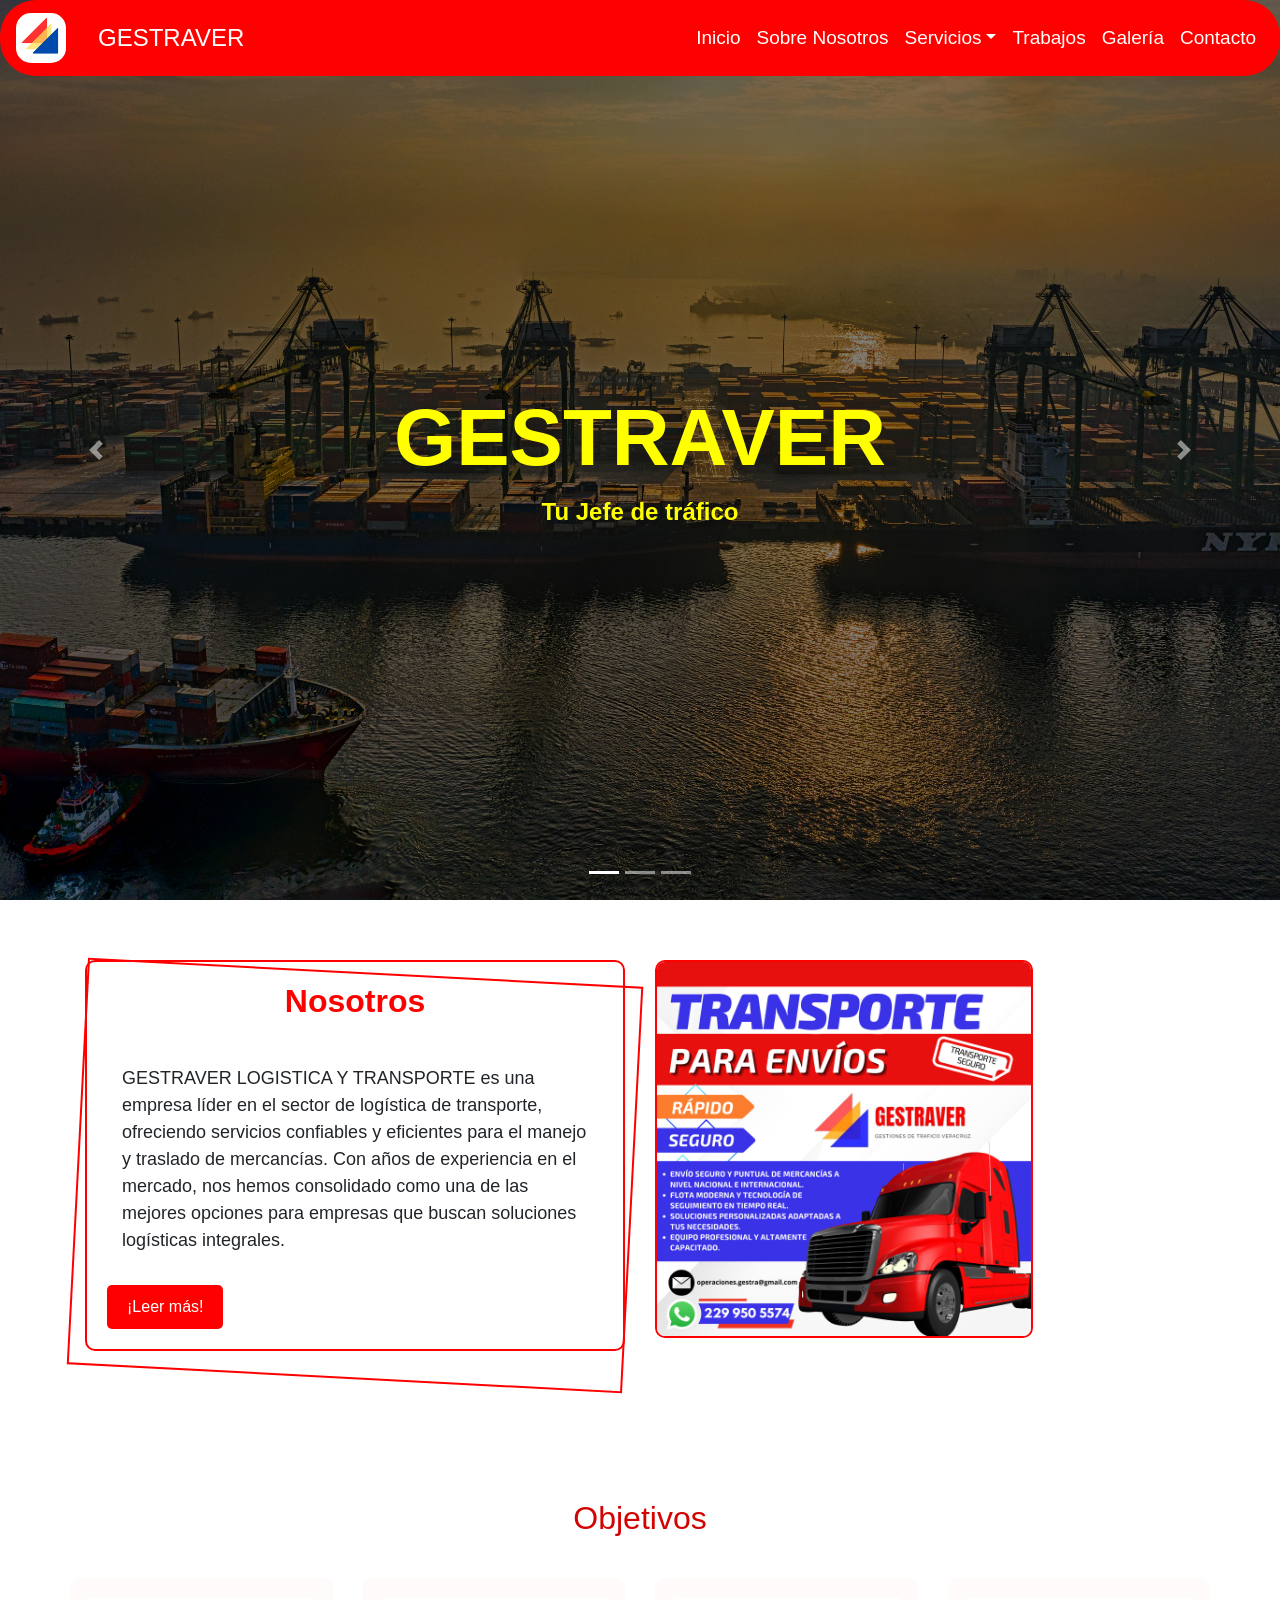
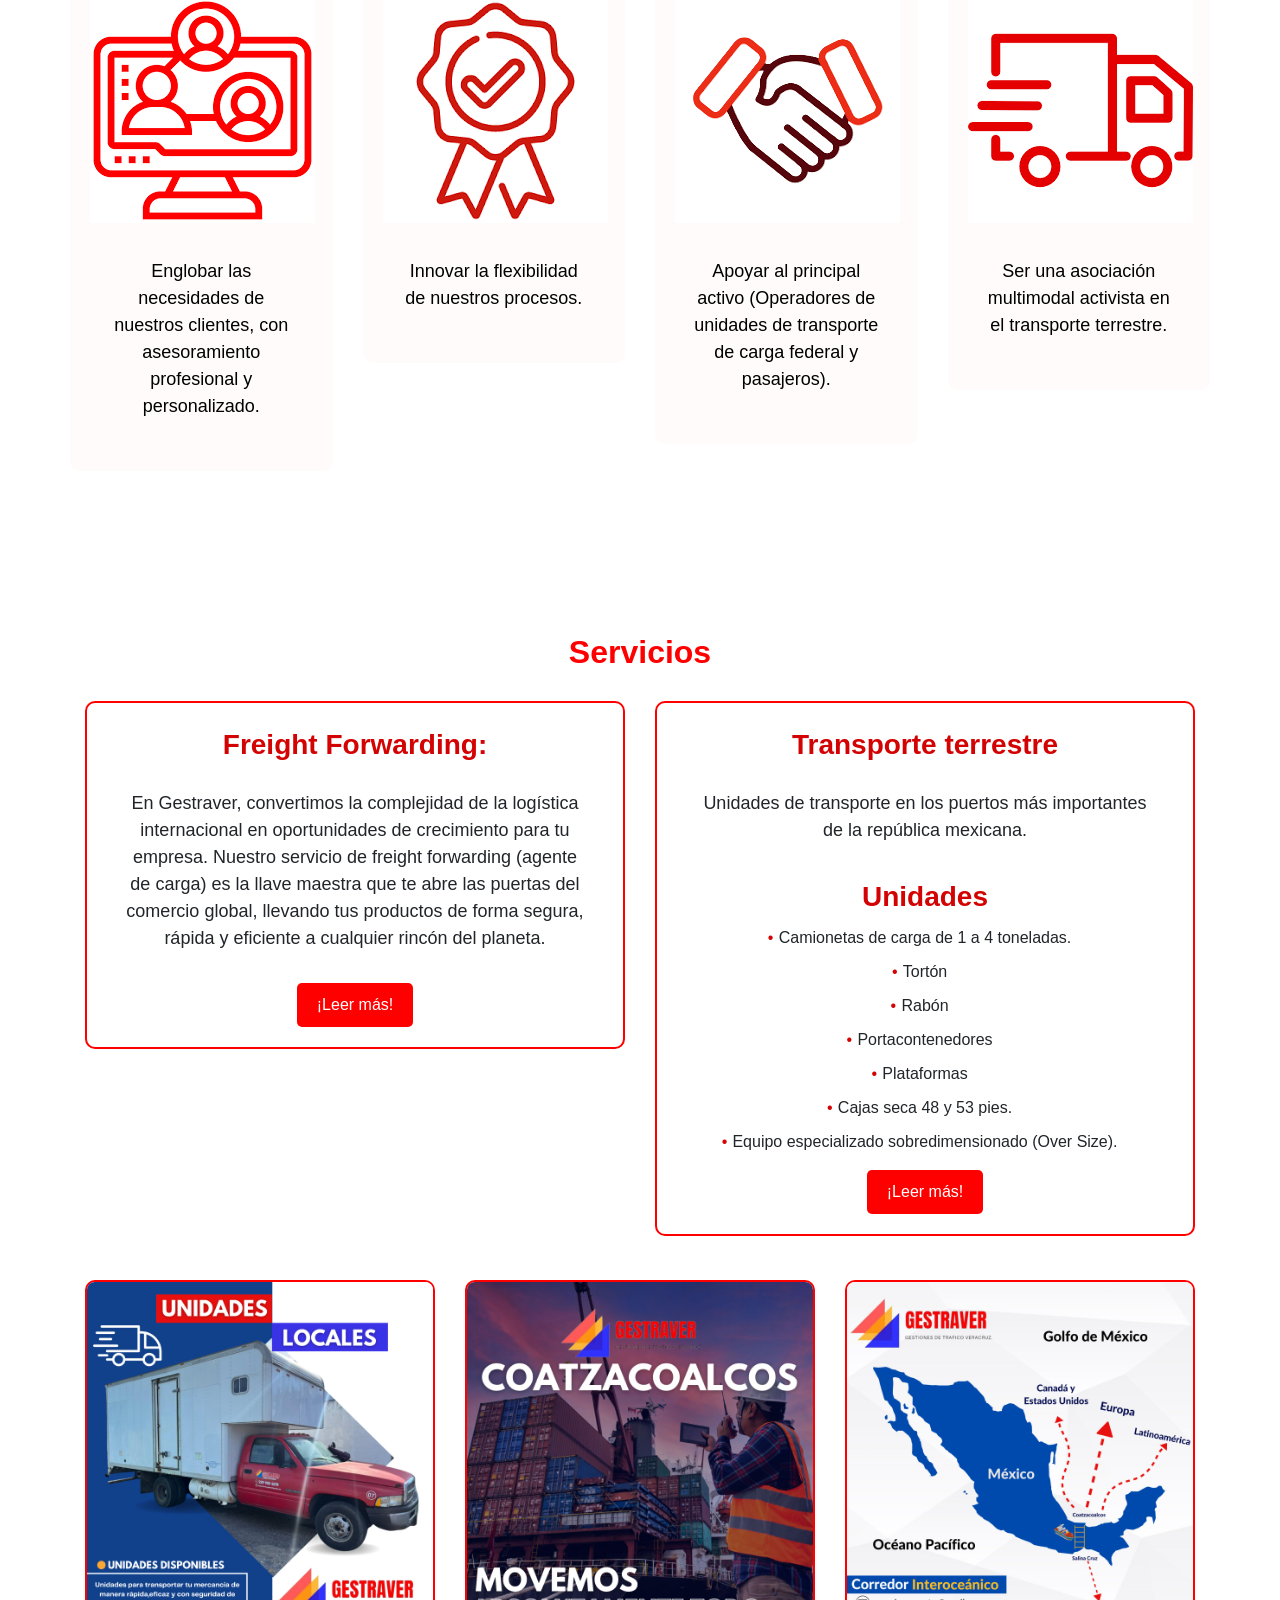
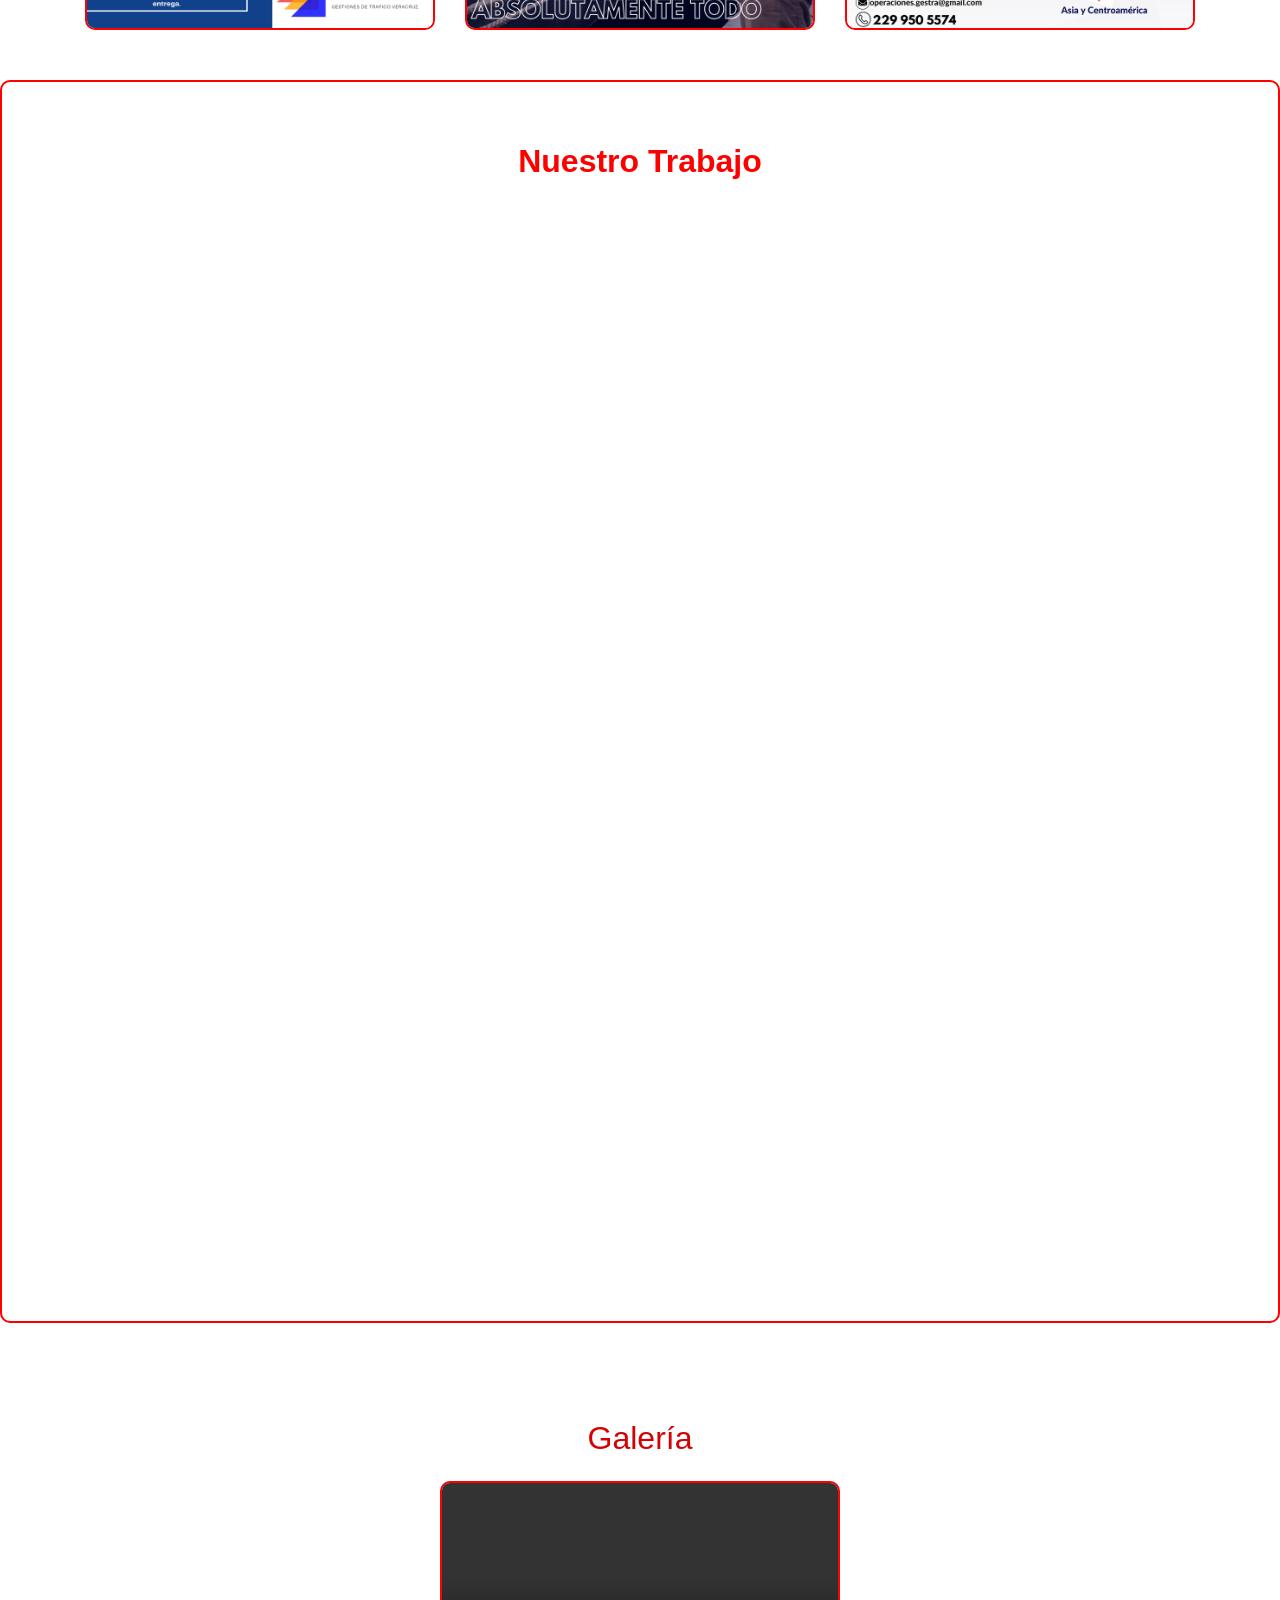
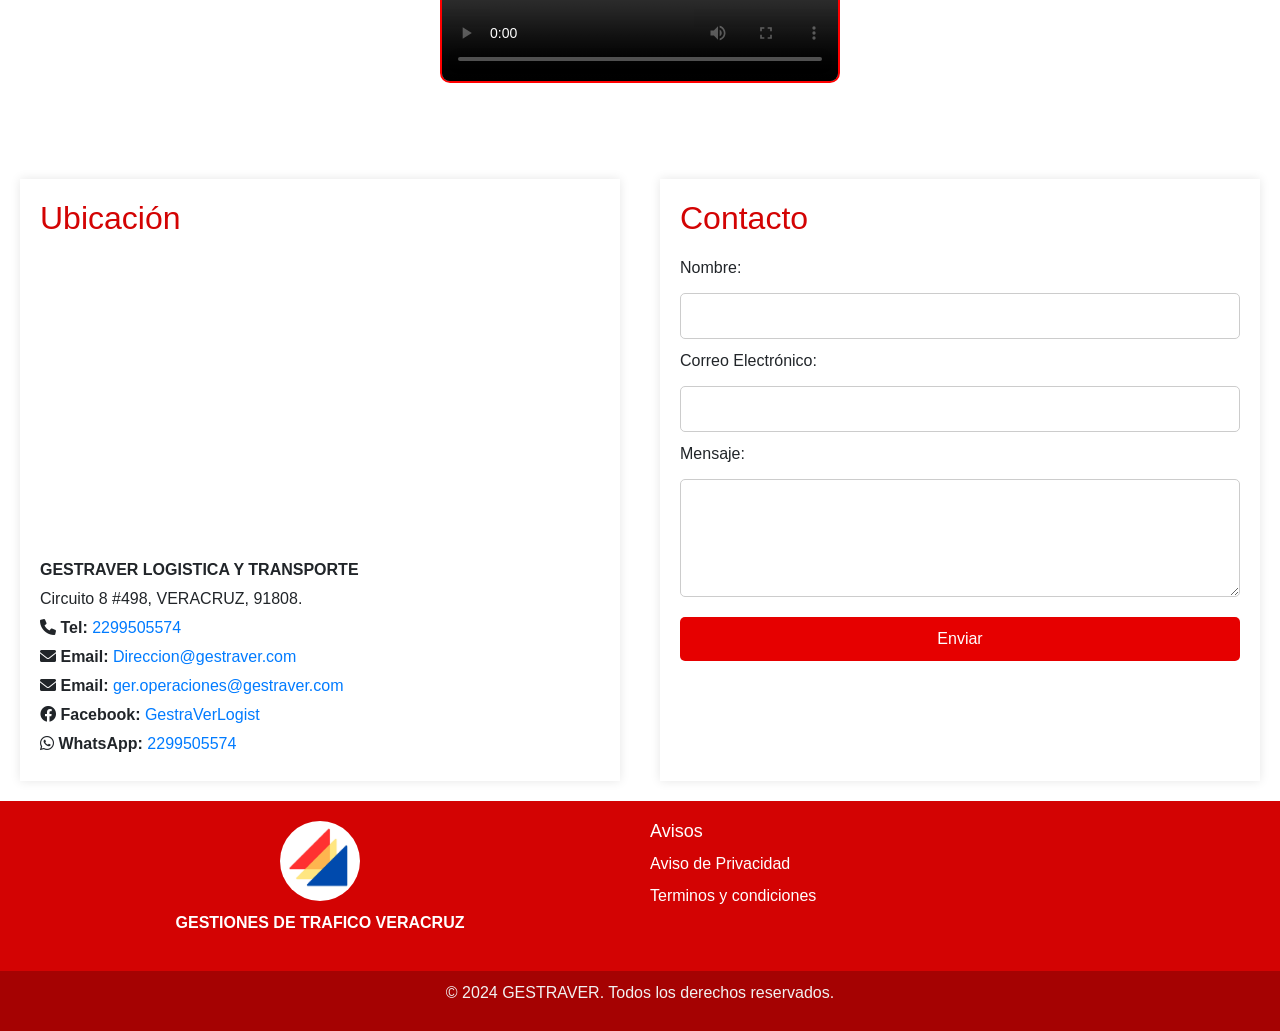
==== index.html @ 51840d4b "Add files via upload" ====
<!DOCTYPE html>
<html lang="en">
<head>
    <meta charset="UTF-8">
    <meta name="viewport" content="width=device-width, initial-scale=1.0">
    <title>GESTRAVER</title>
    <link rel="stylesheet" href="styles.css">
    <link rel="stylesheet" href="https://stackpath.bootstrapcdn.com/bootstrap/4.5.2/css/bootstrap.min.css">
    <link rel="stylesheet" href="https://cdnjs.cloudflare.com/ajax/libs/font-awesome/6.0.0-beta3/css/all.min.css">
    <link rel="stylesheet" href="https://cdn.jsdelivr.net/npm/aos@2.3.4/dist/aos.css">
    <link rel="icon" href="IMG/GESTRAVER.jpg" type="image/x-icon">
</head>
<body>
    <header class="navbar navbar-expand-lg navbar-custom fixed-top">
        <a class="navbar-brand" href="#"><img src="IMG/GESTRAVER.jpg" alt="Logo" class="logo"></a>
        <span class="ml-3 h4 mb-0 text-white">GESTRAVER</span>
        <button class="navbar-toggler" type="button" data-toggle="collapse" data-target="#navbarNav">
            <span class="navbar-toggler-icon"></span>
        </button>
        <div class="collapse navbar-collapse" id="navbarNav">
            <ul class="navbar-nav ml-auto">
                <li class="nav-item"><a href="index.html" class="nav-link">Inicio</a></li>
                <li class="nav-item"><a href="about.html" class="nav-link">Sobre Nosotros</a></li>
                <li class="nav-item dropdown">
                    <a href="#" class="nav-link dropdown-toggle" id="serviciosDropdown" role="button" data-toggle="dropdown" aria-haspopup="true" aria-expanded="false">Servicios</a>
                    <div class="dropdown-menu" aria-labelledby="serviciosDropdown">
                        <a class="dropdown-item" href="Servicios-Aduanales.html">Servicios Aduanales</a>
                        <a class="dropdown-item" href="Transporte.html">Transporte Terrestre</a>
                        <a class="dropdown-item" href="Forward.html">Freight Forwarding</a>
                    </div>
                </li>
                <li class="nav-item"><a href="#trabajos" class="nav-link">Trabajos</a></li>
                <li class="nav-item"><a href="#galeria" class="nav-link">Galería</a></li>
                <li class="nav-item"><a href="#contacto" class="nav-link">Contacto</a></li>
            </ul>
        </div>
    </header>
    
    <section id="carouselExampleIndicators" class="carousel slide" data-ride="carousel" data-interval="3000">
        <ol class="carousel-indicators">
            <li data-target="#carouselExampleIndicators" data-slide-to="0" class="active"></li>
            <li data-target="#carouselExampleIndicators" data-slide-to="1"></li>
            <li data-target="#carouselExampleIndicators" data-slide-to="2"></li>
        </ol>
        <div class="carousel-inner">
            <div class="carousel-item active" style="background-image: url('IMG/background.jpg');">
                <div class="carousel-caption">
                    <h1>GESTRAVER</h1>
                    <p>Tu Jefe de tráfico</p>
                </div>
            </div>
            <div class="carousel-item" style="background-image: url('IMG/backgroun2.jpg');">
                <div class="carousel-caption">
                    <h4>Division Logistica terrestre Veracruz</h4>
                    <p>Tu mejor opción.</p>
                </div>
            </div>
            <div class="carousel-item" style="background-image: url('IMG/background3.jpg');">
                <div class="carousel-caption">
                    <h4>Servicios de comercio exterior</h4>
                    <p>Importación y exportación de mercancías</p>
                </div>
            </div>
        </div>
        <a class="carousel-control-prev" href="#carouselExampleIndicators" role="button" data-slide="prev">
            <span class="carousel-control-prev-icon" aria-hidden="true"></span>
            <span class="sr-only">Previous</span>
        </a>
        <a class="carousel-control-next" href="#carouselExampleIndicators" role="button" data-slide="next">
            <span class="carousel-control-next-icon" aria-hidden="true"></span>
            <span class="sr-only">Next</span>
        </a>
    </section>

    <section id="sobre-nosotros" class="about-section" data-aos="fade-up">
        <div class="container">
            <div class="row">
                <div class="col-md-6">
                    <div class="about-text">
                        <h2 class="section-title">Nosotros</h2>
                        <p>GESTRAVER LOGISTICA Y TRANSPORTE es una empresa líder en el sector de logística de transporte, ofreciendo servicios confiables y eficientes para el manejo y traslado de mercancías. Con años de experiencia en el mercado, nos hemos consolidado como una de las mejores opciones para empresas que buscan soluciones logísticas integrales.</p>
                        <a href="about.html" class="btn btn-danger">¡Leer más!</a>
                    </div>
                </div>
                <div class="col-md-6">
                    <img src="IMG/img10.jpg" alt="Transporte para Envíos" class="about-image" data-aos="fade-left">
                </div>
            </div>
        </div>
    </section>

    <section id="objetivos" class="container my-5" data-aos="fade-right">
        <h2 class="text-center ">Objetivos</h2>
        <div class="row">
            <div class="col-md-6 col-lg-3 mb-4" data-aos="zoom-in">
                <div class="objetivo-card">
                    <div class="icono">
                        <img src="IMG/ico1.png" alt="icono 1">
                    </div>
                    <p>Englobar las necesidades de nuestros clientes, con asesoramiento profesional y personalizado.</p>
                </div>
            </div>
            <div class="col-md-6 col-lg-3 mb-4" data-aos="zoom-in">
                <div class="objetivo-card">
                    <div class="icono">
                        <img src="IMG/ico3.png" alt="icono 2">
                    </div>
                    <p>Innovar la flexibilidad de nuestros procesos.</p>
                </div>
            </div>
            <div class="col-md-6 col-lg-3 mb-4" data-aos="zoom-in">
                <div class="objetivo-card">
                    <div class="icono">
                        <img src="IMG/ico 2.png" alt="icono 3">
                    </div>
                    <p>Apoyar al principal activo (Operadores de unidades de transporte de carga federal y pasajeros).</p>
                </div>
            </div>
            <div class="col-md-6 col-lg-3 mb-4" data-aos="zoom-in">
                <div class="objetivo-card">
                    <div class="icono">
                        <img src="IMG/ico6.png" alt="icono 4">
                    </div>
                    <p>Ser una asociación multimodal activista en el transporte terrestre.</p>
                </div>
            </div>
        </div>
    </section>

    <section id="servicios" class="work-section" data-aos="fade-up">
        <div class="container">
            <h2 class="section-title">Servicios</h2>
            <div class="row">
                <div class="col-md-6">
                    <div class="work-text">
                        <h3>Freight Forwarding:</h3>
                        <p>En Gestraver, convertimos la complejidad de la logística internacional en oportunidades de crecimiento para tu empresa. Nuestro servicio de freight forwarding (agente de carga) es la llave maestra que te abre las puertas del comercio global, llevando tus productos de forma segura, rápida y eficiente a cualquier rincón del planeta.</p>
                        <a href="Forward.html" class="btn btn-danger">¡Leer más!</a>
                    </div>
                </div>
                <div class="col-md-6">
                    <div class="work-text">
                        <h3>Transporte terrestre</h3>
                        <p>Unidades de transporte en los puertos más importantes de la república mexicana.</p>
                        <h3>Unidades</h3>
                        <ul>
                            <li>Camionetas de carga de 1 a 4 toneladas.</li>
                            <li>Tortón</li>
                            <li>Rabón</li>
                            <li>Portacontenedores</li>
                            <li>Plataformas</li>
                            <li>Cajas seca 48 y 53 pies.</li>
                            <li>Equipo especializado sobredimensionado (Over Size).</li>
                        </ul>
                        <a href="Transporte.html" class="btn btn-danger">¡Leer más!</a>
                    </div>
                </div>
            </div>
            <div class="row mt-4">
                <div class="col-md-4">
                    <img src="IMG/img4.jpg" alt="Unidad Local" class="work-image" data-aos="fade-right">
                </div>
                <div class="col-md-4">
                    <img src="IMG/img5.jpg" alt="Mapa de Transporte" class="work-image" data-aos="fade-up">
                </div>
                <div class="col-md-4">
                    <img src="IMG/img3.jpg" alt="Puerto de Coatzacoalcos" class="work-image" data-aos="fade-left">
                </div>
            </div>
        </div>
    </section>

    <section id="trabajos" class="gallery-section" data-aos="fade-up">
        <div class="container">
            <h2 class="section-title">Nuestro Trabajo</h2>
            <div class="row">
                <div class="col-md-4" data-aos="flip-left">
                    <img src="IMG/gl1.jpg" alt="Trabajo 1" class="img-thumbnail gallery-image" data-toggle="modal" data-target="#imageModal" data-image="IMG/gl1.jpg">
                </div>
                <div class="col-md-4" data-aos="flip-left">
                    <img src="IMG/gl4.jpg" alt="Trabajo 2" class="img-thumbnail gallery-image" data-toggle="modal" data-target="#imageModal" data-image="IMG/gl4.jpg">
                </div>
                <div class="col-md-4" data-aos="flip-left">
                    <img src="IMG/gl3.jpg" alt="Trabajo 3" class="img-thumbnail gallery-image" data-toggle="modal" data-target="#imageModal" data-image="IMG/gl3.jpg">
                </div>
                <div class="col-md-4" data-aos="flip-left">
                    <img src="IMG/gl2.jpg" alt="Trabajo 4" class="img-thumbnail gallery-image" data-toggle="modal" data-target="#imageModal" data-image="IMG/gl2.jpg">
                </div>
                <div class="col-md-4" data-aos="flip-left">
                    <img src="IMG/gl5.jpg" alt="Trabajo 5" class="img-thumbnail gallery-image" data-toggle="modal" data-target="#imageModal" data-image="IMG/gl5.jpg">
                </div>
                <div class="col-md-4" data-aos="flip-left">
                    <img src="IMG/gl6.jpg" alt="Trabajo 6" class="img-thumbnail gallery-image" data-toggle="modal" data-target="#imageModal" data-image="IMG/gl6.jpg">
                </div>
                <div class="col-md-4" data-aos="flip-left">
                    <img src="IMG/gl7.jpg" alt="Trabajo 7" class="img-thumbnail gallery-image" data-toggle="modal" data-target="#imageModal" data-image="IMG/gl7.jpg">
                </div>
                <div class="col-md-4" data-aos="flip-left">
                    <img src="IMG/gl9.jpg" alt="Trabajo 8" class="img-thumbnail gallery-image" data-toggle="modal" data-target="#imageModal" data-image="IMG/gl9.jpg">
                </div>
                <div class="col-md-4" data-aos="flip-left">
                    <img src="IMG/gl10.jpg" alt="Trabajo 8" class="img-thumbnail gallery-image" data-toggle="modal" data-target="#imageModal" data-image="IMG/gl10.jpg">
                </div>
            </div>
        </div>
    </section>
    
    <!-- Modal -->
    <div class="modal fade" id="imageModal" tabindex="-1" role="dialog" aria-labelledby="imageModalLabel" aria-hidden="true">
        <div class="modal-dialog modal-dialog-centered modal-lg" role="document">
            <div class="modal-content">
                <div class="modal-body">
                    <img src="" id="modalImage" class="img-fluid" alt="Imagen en grande">
                </div>
                <div class="modal-footer">
                    <button type="button" class="btn btn-secondary prev-image" id="prevImage">Anterior</button>
                    <button type="button" class="btn btn-secondary next-image" id="nextImage">Siguiente</button>
                    <button type="button" class="btn btn-secondary" data-dismiss="modal">Cerrar</button>
                </div>
            </div>
        </div>
    </div>

    <section id="galeria" class="my-5 py-5" data-aos="fade-up">
        <div class="container">
            <h2 class="text-center mb-4">Galería</h2>
            <div class="d-flex justify-content-center">
                <video controls class="gallery-video" data-aos="zoom-in">
                    <source src="IMG/Video 1 (1).mp4" type="video/mp4">
                </video>
            </div>
        </div>
    </section>

    <div id="contacto" class="conta" data-aos="fade-up">
        <div class="info">
            <h2>Ubicación</h2>
            <iframe
                src="https://www.google.com/maps/embed?pb=!1m18!1m12!1m3!1d3763.4824015990384!2d-96.2376002!3d19.2167807!2m3!1f0!2f0!3f0!3m2!1i1024!2i768!4f13.1!3m3!1m2!1s0x85c34545c3e9bf47%3A0x6d8959530a87b84e!2sGESTRAVER!5e0!3m2!1ses!2smx!4v1699269325674!5m2!1ses!2smx"
                width="400"
                height="300"
                style="border:0;"
                allowfullscreen=""
                loading="lazy"
                referrerpolicy="no-referrer-when-downgrade">
            </iframe>
            <div class="details">
                <p><strong>GESTRAVER LOGISTICA Y TRANSPORTE</strong></p>
                <p>Circuito 8 #498, VERACRUZ, 91808.</p>
                <p><i class="fas fa-phone"></i> <strong>Tel:</strong> <a href="tel:2299505574">2299505574</a></p>
                <p><i class="fas fa-envelope"></i> <strong>Email:</strong> <a href="mailto:direccion@gestraver.com">Direccion@gestraver.com</a></p>
                <p><i class="fas fa-envelope"></i> <strong>Email:</strong> <a href="mailto:ger.operaciones@gestraver.com">ger.operaciones@gestraver.com</a></p>
                <p><i class="fab fa-facebook"></i> <strong>Facebook:</strong> <a href="https://www.facebook.com/GestraVerLogist/">GestraVerLogist</a></p>
                <p><i class="fab fa-whatsapp"></i> <strong>WhatsApp:</strong> <a href="https://wa.me/2299505574">2299505574</a></p>
            </div>
        </div>
        <div class="contact-form">
            <h2>Contacto</h2>
            <form action="ruta/a/tu/script/de/procesamiento" method="post">
                <label for="name">Nombre:</label>
                <input type="text" id="name" name="name" required>

                <label for="email">Correo Electrónico:</label>
                <input type="email" id="email" name="email" required>

                <label for="message">Mensaje:</label>
                <textarea id="message" name="message" rows="4" required></textarea>

                <button type="submit">Enviar</button>
            </form>
        </div>
    </div>

    <footer>
        <div class="footer-container">
            <div class="footer-section logo">
                <img src="IMG/GESTRAVER.jpg" alt="Logo de GESTRAVER">
                <p>GESTIONES DE TRAFICO VERACRUZ</p>
            </div>
    
                
            <div class="footer-section">
                <h4>Avisos</h4> 
                <ul>
                    <li><a href="Aviso.html" target="_blank">Aviso de Privacidad</a></li>
                    <li><a href="#" target="_blank">Terminos y condiciones</a></li>
                </ul>
            </div>
        </div>
    
        <div class="footer-copyright">
            <p>&copy; 2024 GESTRAVER. Todos los derechos reservados.</p>
        </div>
    </footer>
    

    <script src="https://code.jquery.com/jquery-3.5.1.slim.min.js"></script>
    <script src="https://cdn.jsdelivr.net/npm/@popperjs/core@2.5.4/dist/umd/popper.min.js"></script>
    <script src="https://stackpath.bootstrapcdn.com/bootstrap/4.5.2/js/bootstrap.min.js"></script>
    <script src="https://cdn.jsdelivr.net/npm/aos@2.3.4/dist/aos.js"></script>
    <script>
        AOS.init();

    
        var images = [
    'IMG/gl1.jpg', 'IMG/gl4.jpg', 'IMG/gl3.jpg', 'IMG/gl2.jpg', 
    'IMG/gl5.jpg', 'IMG/gl6.jpg', 'IMG/gl7.jpg', 'IMG/gl9.jpg' , 'IMG/gl10.jpg'
];
var currentIndex = 0;

$('#imageModal').on('show.bs.modal', function (event) {
    var button = $(event.relatedTarget);
    var imageSrc = button.data('image');
    currentIndex = images.indexOf(imageSrc);
    var modal = $(this);
    modal.find('#modalImage').attr('src', imageSrc);
});

$('#prevImage').click(function() {
    if (currentIndex > 0) {
        currentIndex--;
        $('#modalImage').attr('src', images[currentIndex]);
    }
});

$('#nextImage').click(function() {
    if (currentIndex < images.length - 1) {
        currentIndex++;
        $('#modalImage').attr('src', images[currentIndex]);
    }
});

    </script>
</body>
</html>
---- styles.css ----
body {
    font-family: Arial, sans-serif;
    }
    
    .navbar-custom {
    background-color: red;
    border-radius: 36px;
    padding: 10px 20px;
    }
    
    .nav-item a {
        color: #ffffff;
        text-decoration: none;
        font-size: 19px;
        padding: 8px 15px;
        border-radius: 10px;
        transition: background-color 0.3s;
    }
    .navbar-custom .navbar-brand {
    color: white;
    }
    
    .navbar-custom .navbar-nav .nav-link {
    color: white;
    }
    
    .navbar-custom .navbar-nav .nav-link:hover {
        color: #ffcccc;
    }
    
    .navbar-custom .navbar-toggler {
    border: none;
    }
    /* Custom styles for dropdown */
.navbar-nav .dropdown-menu {
    background-color: #f30707; /* Fondo del menú desplegable */
    border: none; /* Sin bordes */
    box-shadow: 0 2px 10px rgba(0,0,0,0.2); /* Sombra */
}

.navbar-nav .dropdown-menu .dropdown-item {
    color: #f1f1f3; /* Color de texto */
}

.navbar-nav .dropdown-menu .dropdown-item:hover {
    background-color: #f8f9fa; /* Fondo al pasar el ratón */
    color: #007bff; /* Color de texto al pasar el ratón */
}
    
    .navbar-custom .navbar-toggler-icon {
    background-image: url('data:image/svg+xml;utf8,<svg xmlns="http://www.w3.org/2000/svg" viewBox="0 0 30 30"><path stroke="rgba%28255, 255, 255, 0.5%29" stroke-width="2" stroke-linecap="round" stroke-miterlimit="10" d="M4 7h22M4 15h22M4 23h22"/></svg>');
    }
    
    @media (max-width: 992px) {
    .navbar-custom {
    border-radius: 0;
    }
    }
    
    .logo {
    width: 50px;
    height: auto;
    border-radius: 15px;
    }
    .carousel-item {
        height: 100vh;
        min-height: 300px;
        background: no-repeat center center scroll;
        background-size: cover;
        position: relative;
    }
    .carousel-caption {
        position: absolute;
        top: 60%;
        transform: translateY(-50%);
        text-align: center;
        padding: 60px;
        border-radius: 8px;
    }

    .carousel-item::before {
        content: '';
        position: absolute;
        top: 0;
        left: 0;
        width: 100%;
        height: 100%;
        background: rgba(0, 0, 0, 0.5); /* Ajusta la opacidad según lo necesario */
        z-index: 1;
    }
    .carousel-caption h1, .carousel-caption h4, .carousel-caption p {
        font-size: 5rem;
        font-weight: bold;
        color: yellow;
        max-width: 800px;
    }
    .carousel-caption p {
        font-size: 1.5rem;
    }

    .about-section {
        padding: 60px 0;
    }
    
    .about-text {
        border: 2px solid red;
        border-radius: 10px;
        padding: 20px;
        position: relative;
    }

    .about-text a {
        background-color: red;
        color: white;
        border: none;
        padding: 10px 20px;
        border-radius: 5px;
    }
    
    .about-text::before {
        content: '';
        position: absolute;
        top: 10px;
        left: -10px;
        width: calc(100% + 20px);
        height: calc(100% + 20px);
        border: 2px solid red;
        transform: rotate(3deg);
        z-index: -1;
    }
    
    .section-title {
        color: red;
        font-weight: bold;
        text-align: center;
    }
    
    .about-image {
        width: 70%;
        border-radius: 10px;
        border: 2px solid red;
    }

    #objetivos {
        padding: 40px 0;
    }
    
    #objetivos h2 {
        color: #d30303;
        margin-bottom: 40px;
        text-align: center;
    }
    
    .objetivo-card {
        background-color: #fffbfb;
        border-radius: 10px;
        padding: 20px;
        text-align: center;
        transition: transform 0.3s ease, box-shadow 0.3s ease;
    }
    
    .objetivo-card:hover {
        transform: scale(1.05);
        box-shadow: 0 0 20px rgba(245, 243, 243, 0.5);
    }
    
    .icono {
        font-size: 50px;
        color: #e60000;
        margin-bottom: 20px;
    }
    
    .objetivo-card p {
        color: #000000;
        font-size: 16px;
    }

    .work-section {
        padding: 60px 0;
        
        border-radius: 10px;
        transition: transform 0.3s ease, box-shadow 0.3s ease;
    }
    
    .section-title {
        color: red;
        font-weight: bold;
        text-align: center;
        margin-bottom: 30px;
    }
    
    .work-text {
        border: 2px solid red;
        border-radius: 10px;
        padding: 20px;
        margin-bottom: 20px;
    }
    
    .work-text h3 {
        color: red;
        font-weight: bold;
    }
    
    .work-text ul {
        list-style-type: none;
        padding: 0;
    }
    
    .work-text ul li {
        margin-bottom: 10px;
    }
    
    .work-text a {
        background-color: red;
        color: white;
        border: none;
        padding: 10px 20px;
        border-radius: 5px;
    }
    
    .work-image {
        width: 100%;
        border-radius: 10px;
        border: 2px solid red;
    }

    .gallery-section {
        padding: 60px 0;
        border: 2px solid red;
        border-radius: 10px;
    }
    
    .section-title {
        color: red;
        font-weight: bold;
        text-align: center;
        margin-bottom: 30px;
    }
    
    .gallery-image {
        cursor: pointer;
        border-radius: 10px;
        border: 2px solid red;
        width: 100%; /* Ocupa todo el ancho de su contenedor */
        aspect-ratio: 1/1; /* Mantiene una relación de aspecto 1:1 (cuadrado) */
        object-fit: cover; /* Recorta la imagen para llenar el contenedor sin distorsión */
    }
    
    .modal-body {
        text-align: center;
    }
    
    .img-fluid {
        max-width: 100%;
        height: auto;
    }

    #galeria {
        text-align: center;
        color: #d30303;
    }
    
    .gallery-video {
        width: 100%;
        max-width: 400px; /* Adjust as needed */
        height: auto;
        border: 2px solid red;
        border-radius: 10px;
    }
    .conta {
        display: flex;
        justify-content: space-between;
        margin: 20px;
    }
    
    .info, .contact-form {
        background-color: white;
        padding: 20px;
        box-shadow: 0 0 10px rgba(0, 0, 0, 0.1);
    }
    
    .info {
        flex: 1;
        margin-right: 20px;
    }
    
    .contact-form {
        flex: 1;
        margin-left: 20px;
    }
    
    .info h2, .contact-form h2 {
        margin-top: 0;
        color:#d30303
    }
    
    .details p {
        margin: 5px 0;
    }
    
    .contact-form form {
        display: flex;
        flex-direction: column;
    }
    
    .contact-form label {
        margin-top: 10px;
    }
    
    .contact-form input, .contact-form textarea {
        padding: 10px;
        margin-top: 5px;
        border: 1px solid #ccc;
        border-radius: 5px;
    }
    
    .contact-form button {
        margin-top: 20px;
        padding: 10px;
        background-color: #e60000;
        color: white;
        border: none;
        border-radius: 5px;
        cursor: pointer;
    }
    
    .contact-form button:hover {
        background-color: #e60000;
    }
/* Estilos para el h2 */
.titulo-historia {
    color: red; /* Color rojo */
    text-align: center; /* Centrado */
    margin: 10px;
    padding: 20px 0;
}

/* Estilos para los párrafos */
.history p {
    text-align: justify; /* Justificado */
    
}
.experience-section {
    background-color: #f1f1f3; /* Color de fondo similar */
    color: white;
    text-align: center;
    padding: 40px 20px;
}

.experience-section h2 {
    font-size: 32px;
    margin-bottom: 10px;
    color: #d30303;
}

.experience-section p {
    font-size: 18px;
    margin-bottom: 30px;
    color: #000000;
}

.experience-items {
    display: flex;
    justify-content: space-around;
    flex-wrap: wrap;
}

.experience-item {
    max-width: 200px;
    margin: 20px;
    text-align: center;
}

.experience-item i {
    font-size: 50px;
    margin-bottom: 10px;
    color: #d30303;
}

.experience-item p {
    font-size: 16px;
}
    /* Footer */

    

    .footer-container {
        background-color: #d30303;
        color: white;
        padding: 20px 10px;
        display: flex;
        justify-content: space-between;
        flex-wrap: wrap;
        gap: 20px; /* Espacio entre columnas */
        margin-top: -0px; /* Ajusta el valor según sea necesario */
    }
    
    .footer-copyright {
        background-color: #a50202; /* Color de fondo más oscuro para el copyright */
        color: #f1f1f1;
        padding: 10px;
        width: 100%; /* Ocupa todo el ancho */
        text-align: center;
        margin-top: 0; 
    }
    
    .footer-section {
        flex: 1 1 80px; /* Hace que las columnas ocupen el espacio disponible */
    }
    
    .footer-section h4 {
        margin-bottom: 10px;
        font-size: 18px;
    }
    
    .footer-section ul {
        list-style: none;
        padding: 0;
    }
    
    .footer-section li {
        margin-bottom: 8px;
    }
    
    .footer-section a {
        color: white;
        text-decoration: none;
        transition: color 0.3s ease;
    }
    
    .footer-section a:hover {
        color: #f1f1f1; /* Cambia el color al pasar el mouse por encima */
    }
    
    /* Sección del logo */
   /* Sección del logo */
.footer-section.logo {
    display: flex;             /* Activa Flexbox para alinear */
    flex-direction: column;    /* Alinea elementos en columna */
    align-items: center;       /* Centra horizontalmente */
}

.footer-section.logo img {
    max-width: 80px;          /* Ajusta el ancho máximo del logo */
    height: auto;              /* Mantiene la proporción del logo */
    border-radius: 79px;
    margin-bottom: 10px;       /* Agrega espacio entre la imagen y el texto */
}

.footer-section.logo p {
    font-weight: bold;        /* Pone el texto en negritas */
    text-align: center;       /* Centra el texto */
}
    
    

/* style.css */
.section-mision-vision {
    display: flex;
    flex-direction: column;
    align-items: center;
    padding: 40px 20px;
    background-color: #f4f4f4;
}

.card-container {
    display: flex;
    justify-content: center;
    flex-wrap: wrap;
    width: 100%;
}

.card {
    background-color: white;
    border-radius: 10px;
    box-shadow: 0 4px 8px rgba(0, 0, 0, 0.1);
    padding: 20px;
    width: 300px; /* Ancho fijo para todas las tarjetas */
    text-align: center;
    position: relative;
    margin: 20px;
    flex: 1 1 300px; /* Asegura que todas las tarjetas ocupen el mismo espacio horizontal */
    display: flex;
    flex-direction: column;
    justify-content: flex-start; /* Asegura que el contenido esté alineado en la parte superior */
}

.card::before {
    content: '';
    width: 100%;
    height: 50px;
    background-color: #d30303;
    border-top-left-radius: 10px;
    border-top-right-radius: 10px;
    position: absolute;
    top: 0;
    left: 0;
    z-index: -1;
}

.icon {
    font-size: 50px;
    color: white;
    background-color: #d30303;
    border-radius: 50%;
    padding: 10px;
    position: absolute;
    top: -25px;
    left: 50%;
    transform: translateX(-50%);
}

.card h3 {
    font-size: 24px;
    margin-top: 30px;
    color: #333;
}

.card p {
    font-size: 16px;
    color: #666;
    flex: 0; /* Permite que el párrafo crezca y ocupe el espacio disponible */
}

.valores-list li {
    list-style-type: none;
    padding-left: 1.5em;
    position: relative;
    margin-bottom: 10px;
    color:#333333
}

.valores-list li::before {
    content: '\f00c'; /* Código Unicode del icono de check en Font Awesome */
    font-family: 'Font Awesome 5 Free';
    font-weight: 900;
    color: #d30303;
    position: absolute;
    left: 0;
}

.Forwarding  h2 {
    text-align: center;
    color: red;
}
.imagen-forwarding {
    display: block; /* Asegúrate de que la imagen sea un elemento de bloque */
    margin: 0 auto; /* Centra horizontalmente con márgenes automáticos */
    width: 80%; /* Ajusta el ancho al 80% de su contenedor */
    max-width: 500px; /* Limita el ancho máximo a 500px */
    border-radius: 15px;
}

#freight-forwarding {
    padding: 10px 0; /* Espacio superior e inferior */
    background-color: #f8f9fa; /* Color de fondo claro */
}

.titulo-principal {
    text-align: center;
    color: #d30303; /* Color rojo (puedes personalizarlo) */
    font-size: 36px;
    margin-bottom: 30px;
    font-family: 'Franklin Gothic Medium', 'Arial Narrow', Arial, sans-serif;
}

.titulo-principal p{
    text-align: justify;
    line-height: 1.6; /* Espacio entre líneas */
    padding: 10px;
    margin-top: 10px;
}

  /* Estilos para las listas */
.col-md-6 ul {
    list-style: none; /* Elimina los puntos de la lista */
    padding-left: 0;
}

.col-md-6 h3{
    padding: 5px;
    color:#d30303
}

.col-md-6 li {
    margin-bottom: 10px;
    
}

.col-md-6 li::before { /* Agrega una viñeta personalizada */
    content: "\2022"; /* Carácter de viñeta */
    color: #d30303; /* Color rojo (puedes personalizarlo) */
    display: inline-block;
    width: 1em;
    margin-left: -1em;
}

  /* Estilos para el llamado a la acción */
.llamado-a-la-accion {
    text-align: center;
    margin-top: 40px;
}

.llamado-a-la-accion h3 {
    margin-bottom: 20px;
}

.llamado-a-la-accion button {
    background-color: #d30303; /* Color rojo (puedes personalizarlo) */
    color: white;
    padding: 10px 20px;
    border: none;
    border-radius: 5px;
    cursor: pointer;
}

.container p{
    padding: 15px;
    font-size: 18px;
}

#servicios-comercio-exterior {
    background-color: #306dad; /* Color de fondo azul (personaliza) */
    color: white;
    padding: 50px 0;
}

#servicios-comercio-exterior h2 {
    font-size: 3rem;
    margin-bottom: 20px;
    padding: 20px;
    margin-top: 20px;
}

.patente p{
    font-size: 1.2rem;
    margin-bottom: 30px;
}
.text {
    font-size: 1rem;
    padding-top: 5px;
    margin-top: 5px;
    font-weight: bold; /* Agrega esta línea */
}
.lista-servicios {
    list-style: disc; /* Viñetas de puntos */
    padding-left: 20px;
}

.lista-servicios li {
    margin-bottom: 10px;
}

.subtitulo {
    font-size: 1.2rem;
    margin-top: 10px;
}

  /* Estilos para la imagen (opcional) */
.img-fluid {
    max-width: 100%;
    height: auto;
    padding: 20px;
    margin-top: 170px;
    border-radius: 15px;
}
.img-flui {
    max-width: 100%;
    height: auto;
    padding: 20px;
    margin-top: 100px;
    border-radius: 15px;
}
/* Estilo para el contenedor de cada servicio */
.servicio {
    border: 1px solid #ccc; /* Borde del cuadro */
    padding: 20px;
    margin-bottom: 20px;
    border-radius: 5px; /* Bordes redondeados (opcional) */
    box-shadow: 2px 2px 5px rgba(0, 0, 0, 0.1); /* Sombra (opcional) */
}

/* Estilo para el título del servicio (en negrita) */
.servicio .text {
    font-weight: bold;
}

/* Estilo para la lista de características */
.servicio ul {
    list-style: none; /* Quita los puntos de la lista */
    padding: 0;
    margin-top: 10px; /* Espacio entre el título y la lista */
}

/* Estilo para cada elemento de la lista */
.servicio li {
    margin-bottom: 5px;
}

/* Aplicar Flexbox al contenedor de la fila */
.row {
    display: flex; /* Activa Flexbox */
    flex-wrap: wrap; /* Permite que los elementos se ajusten en varias filas si es necesario */
    justify-content: space-between; /* Distribuye los elementos con espacio entre ellos */
}

/* Ajustar el ancho de las columnas en pantallas pequeñas */
@media (max-width: 768px) {
    .col-md-7, .col-md-6 {
        flex: 0 0 100%; /* Ocupa todo el ancho en pantallas pequeñas */
        max-width: 100%; 
    }
}
/* General styling */
.cobertura-section {
    padding: 50px 0;
}

.cobertura-title {
    font-size: 32px;
    font-weight: bold;
    color: #333;
    padding-top: 20px;
    margin-top: 10px;
}

.cobertura-divider {
    width: 50px;
    height: 5px;
    background-color: #d30303;
    margin: 10px 0;
}

.cobertura-text {
    font-size: 16px;
    color: #555;
}

.cobertura-legend {
    list-style: none;
    padding: 0;
    margin-top: 20px;
}

.cobertura-legend li {
    font-size: 16px;
    color: #333;
    margin-bottom: 10px;
    display: flex;
    align-items: center;
}

.cobertura-legend .dot {
    width: 10px;
    height: 10px;
    border-radius: 50%;
    display: inline-block;
    margin-right: 10px;
}

.cobertura-legend .control-office {
    background-color: #0c4c8a;
}

.cobertura-legend .transport-office {
    background-color: #ff0707;
}

.cobertura-map {
    width: 100%;
    max-width: 500px;
    height: auto;
    margin-top: 10px;
    border-radius: 19px;
}
/* Estilos generales de la sección */
#servicios {
    padding: 50px 0; /* Espacio superior e inferior */
    text-align: center; /* Alineación del texto al centro */
}


/* Estilos de la cuadrícula de servicios */
.servicios-grid {
    display: grid;
    grid-template-columns: repeat(auto-fit, minmax(250px, 1fr)); /* Columnas responsivas */
    gap: 20px; /* Espacio entre los servicios */
}

.servicio {
    border: 1px solid #ddd; /* Borde sutil */
    padding: 30px;
    border-radius: 5px; /* Bordes ligeramente redondeados */
    text-align: center;
}

.servicio i {
    font-size: 2em; /* Ajusta el tamaño */
    color: #d30303; /* Cambia el color */
}

.servicio h3 {
    font-size: 1.1rem;
    color: #333; /* Color gris oscuro para los títulos */
}

/* Estilos generales de la sección */
#tipos-de-transporte {
    padding: 80px 0; /* Espacio superior e inferior */
    background-color: #f8f9fa; /* Color de fondo gris claro */
    text-align: center; /* Alineación del texto al centro */
}

#tipos-de-transporte h2 {
    color: #d30303; /* Color naranja */
    font-size: 2.5rem;
    margin-bottom: 20px;
}

#tipos-de-transporte p {
    font-size: 1.2rem;
    line-height: 1.6;
    text-align: justify;
    margin-bottom: 40px;
    max-width: 800px; /* Ancho máximo del párrafo */
    margin-left: auto;
    margin-right: auto; /* Centrar el párrafo */
}

/* Estilos de la cuadrícula de tipos de transporte */
.tipos-transporte-grid {
    display: grid;
    grid-template-columns: repeat(4, 2fr); /* Cuatro columnas de igual ancho */
    grid-template-rows: repeat(2, 1fr); /* Dos filas de igual altura */
    gap: 20px; /* Espacio entre los tipos de transporte */
}

/* Ajustar el ancho de las columnas en pantallas medianas */
@media (max-width: 1024px) {
    .tipos-transporte-grid {
        grid-template-columns: repeat(3, 1fr); /* Tres columnas en pantallas medianas */
    }
}

/* Ajustar el ancho de las columnas en pantallas pequeñas */
@media (max-width: 768px) {
    .tipos-transporte-grid {
        grid-template-columns: repeat(2, 1fr); /* Dos columnas en pantallas pequeñas */
    }
}

/* Ajustar el ancho de las columnas en pantallas extra pequeñas */
@media (max-width: 480px) {
    .tipos-transporte-grid {
        grid-template-columns: 1fr; /* Una columna en pantallas extra pequeñas */
    }
}

.tipo-transporte {
    background-color: #fff; /* Fondo blanco para cada tipo */
    padding: 30px;
    border-radius: 10px; /* Bordes redondeados */
    box-shadow: 0 2px 5px rgba(0, 0, 0, 0.1); /* Sombra sutil */
    text-align: center; /* Centrar contenido */
    transition: transform 0.3s ease; /* Transición para animación */
}

.tipo-transporte:hover {
    transform: scale(1.05); /* Escalar ligeramente al pasar el cursor */
}

.tipo-transporte i {
    font-size: 3em; /* Tamaño del ícono */
    color: #d30303; /* Color rojo para los íconos */
    margin-bottom: 15px;
}

.tipo-transporte h4 {
    font-size: 1.1rem;
    color: #333; /* Color gris oscuro para los títulos */
    margin: 0; /* Eliminar margen */
}

/* --- AJUSTES RESPONSIVOS ADICIONALES --- */

/* Navbar: mejora de responsividad */
@media (max-width: 576px) {
  .navbar-custom {
    padding: 5px 5px;
    border-radius: 0;
  }
  .navbar-brand img.logo {
    width: 36px;
  }
  .navbar-custom .ml-3.h4 {
    font-size: 1.1rem;
    margin-left: 8px !important;
  }
}

/* Carrusel: altura más amigable en móviles */
@media (max-width: 576px) {
  .carousel-item {
    height: 45vh;
    min-height: 180px;
  }
  .carousel-caption {
    padding: 10px;
    top: 55%;
  }
  .carousel-caption h1, .carousel-caption h4 {
    font-size: 2rem;
  }
  .carousel-caption p {
    font-size: 1rem;
  }
}

/* Sección Nosotros y otras imágenes */
@media (max-width: 768px) {
  .about-image {
    width: 100%;
    margin-top: 20px;
  }
  .about-section .row {
    flex-direction: column;
    align-items: center;
  }
}

/* Ajuste de .conta (contacto) para móviles */
@media (max-width: 900px) {
  .conta {
    flex-direction: column;
    gap: 20px;
  }
  .info, .contact-form {
    margin: 0 0 20px 0;
  }
}

/* Footer responsivo */
@media (max-width: 768px) {
  .footer-container {
    flex-direction: column;
    align-items: center;
    gap: 10px;
    text-align: center;
  }
  .footer-section {
    margin-bottom: 10px;
  }
}

/* Ajuste de paddings y márgenes generales en móviles */
@media (max-width: 576px) {
  .about-section, .work-section, .gallery-section {
    padding: 20px 0;
  }
  .section-title {
    font-size: 1.3rem;
  }
  .container p {
    font-size: 1rem;
    padding: 5px;
  }
}

/* Ajuste de video galería en móviles */
@media (max-width: 576px) {
  .gallery-video {
    max-width: 100%;
    min-width: 0;
  }
}

/* Ajuste de imágenes de galería en móviles */
@media (max-width: 576px) {
  .gallery-image {
    aspect-ratio: unset;
    height: auto;
    max-width: 100%;
  }
}

/* Estilo personalizado para el aviso de privacidad */
.aviso-privacidad {
  max-width: 900px;
  margin: 0 auto;
  font-size: 1.08rem;
  line-height: 1.7;
  background: #fff;
  border-left: 6px solid #d30303;
  box-shadow: 0 4px 32px rgba(211,3,3,0.08);
}
.aviso-privacidad h1, .aviso-privacidad h2, .aviso-privacidad h5 {
  font-family: 'Segoe UI', Arial, sans-serif;
}
.aviso-privacidad h2 {
  font-size: 1.3rem;
  margin-top: 2.5rem;
  margin-bottom: 1rem;
}
.aviso-privacidad h5 {
  font-size: 1.1rem;
  margin-top: 1.5rem;
}
.aviso-privacidad ul {
  padding-left: 1.2em;
}
.aviso-privacidad ul.mb-3 {
  margin-bottom: 1.5rem;
}
.aviso-privacidad .list-group-item {
  border: none;
  border-left: 4px solid #d30303;
  background: #f9f9f9;
  margin-bottom: 6px;
  border-radius: 0 8px 8px 0;
  font-size: 1rem;
}
@media (max-width: 600px) {
  .aviso-privacidad {
    padding: 1.2rem !important;
    font-size: 0.98rem;
    border-left-width: 3px;
  }
  .aviso-privacidad h1 {
    font-size: 1.2rem;
  }
  .aviso-privacidad h2 {
    font-size: 1.05rem;
  }
}
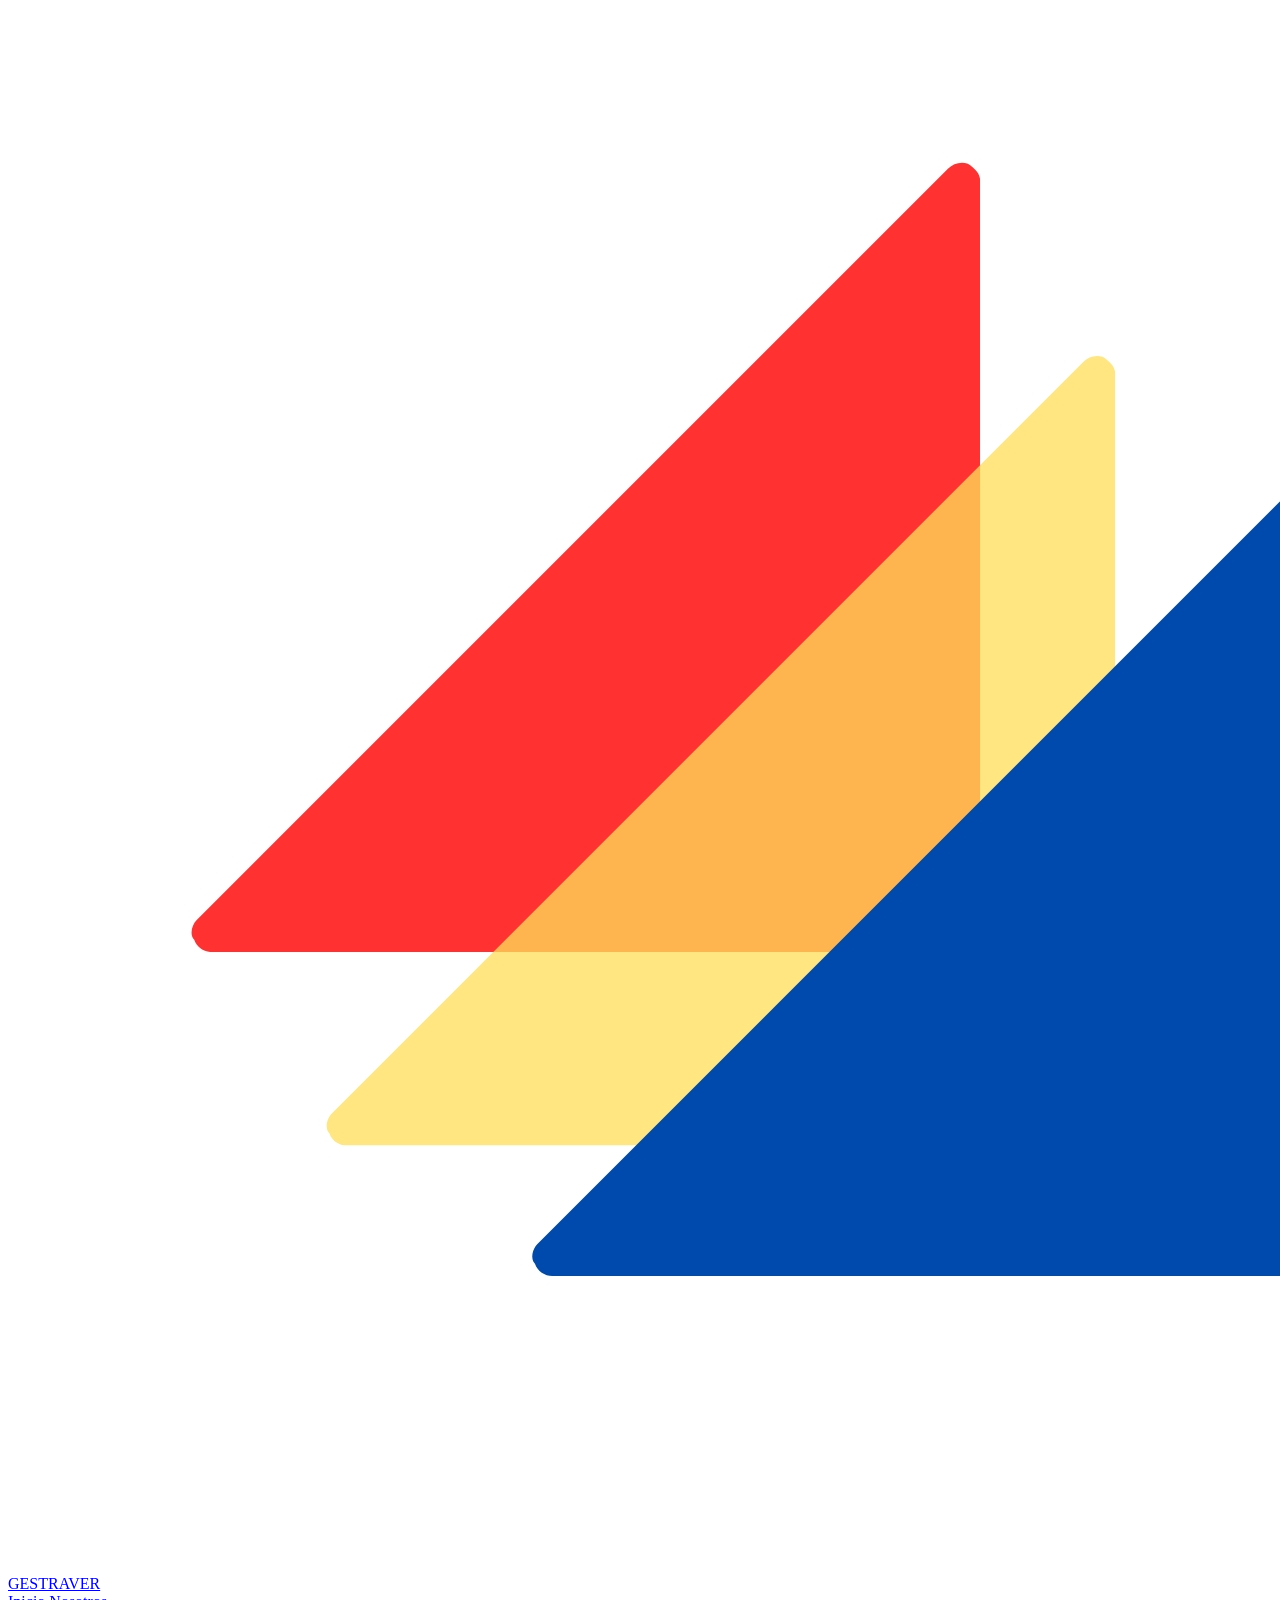
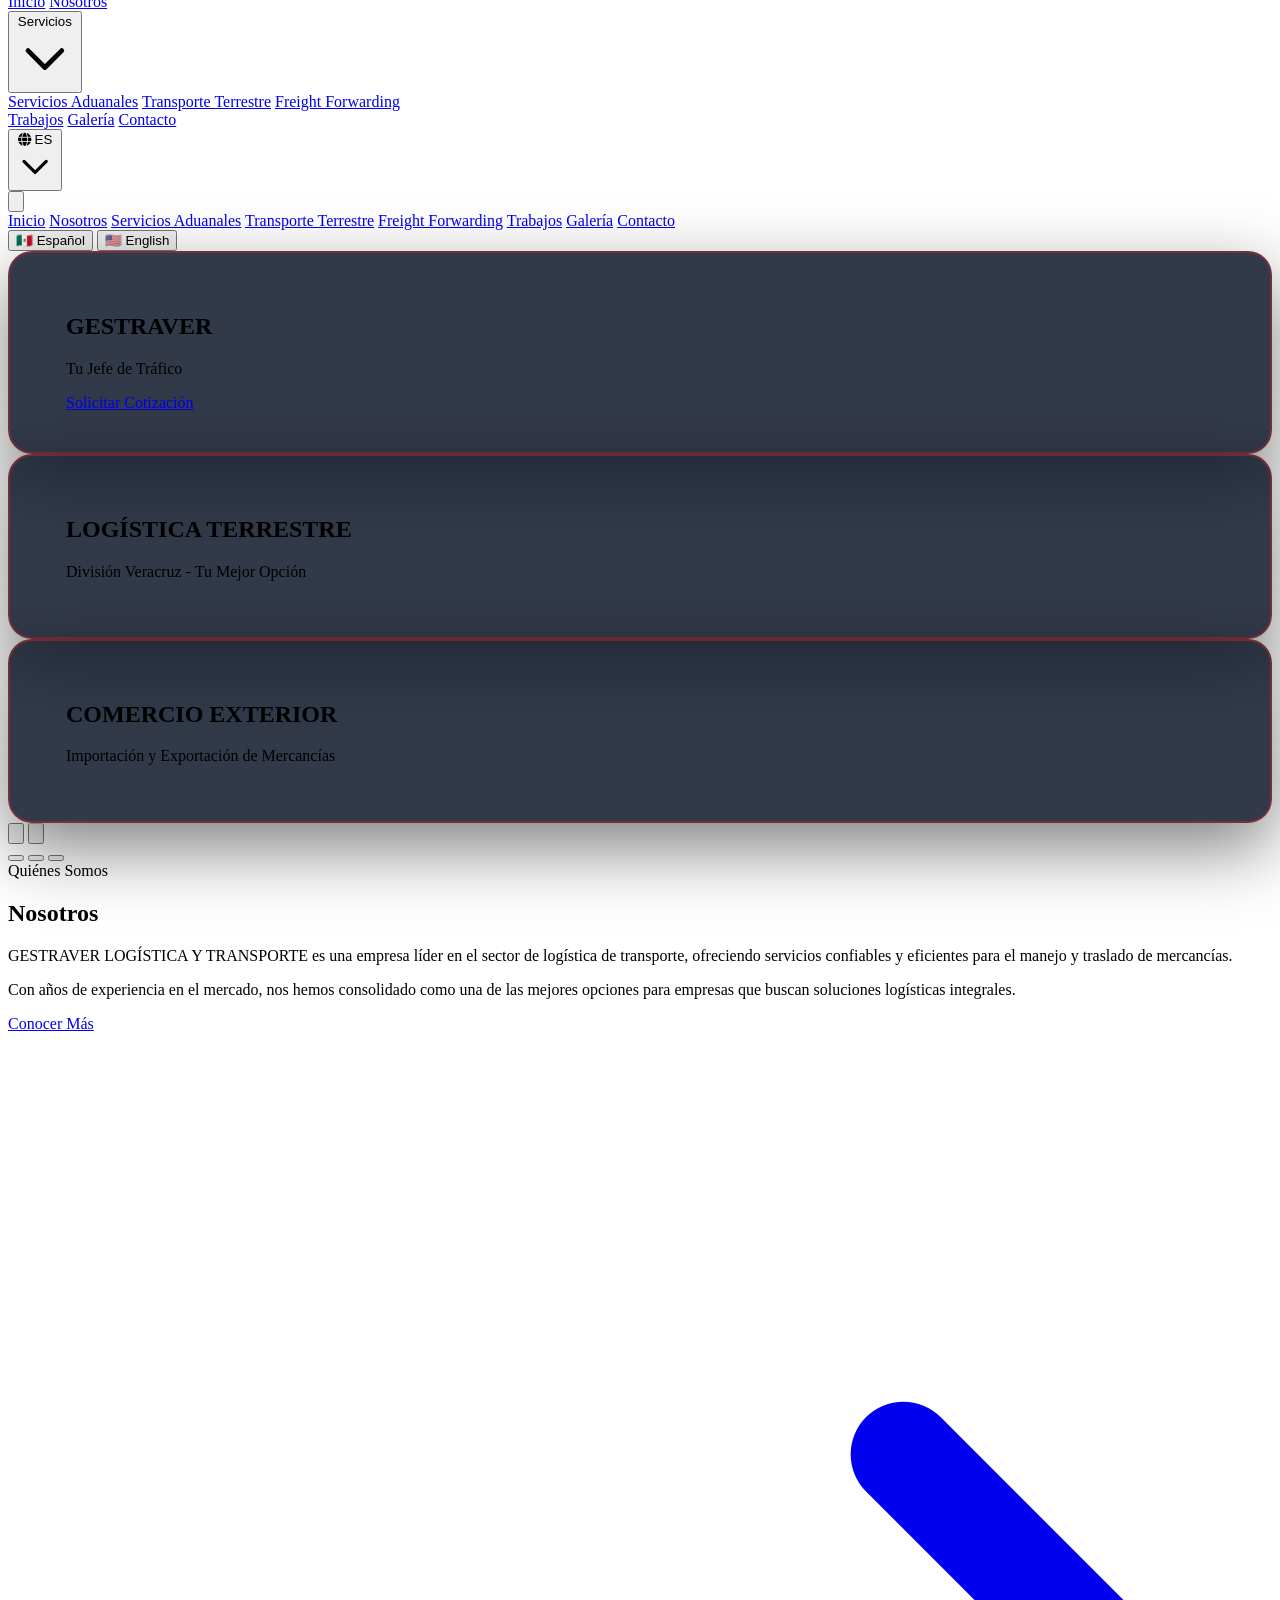
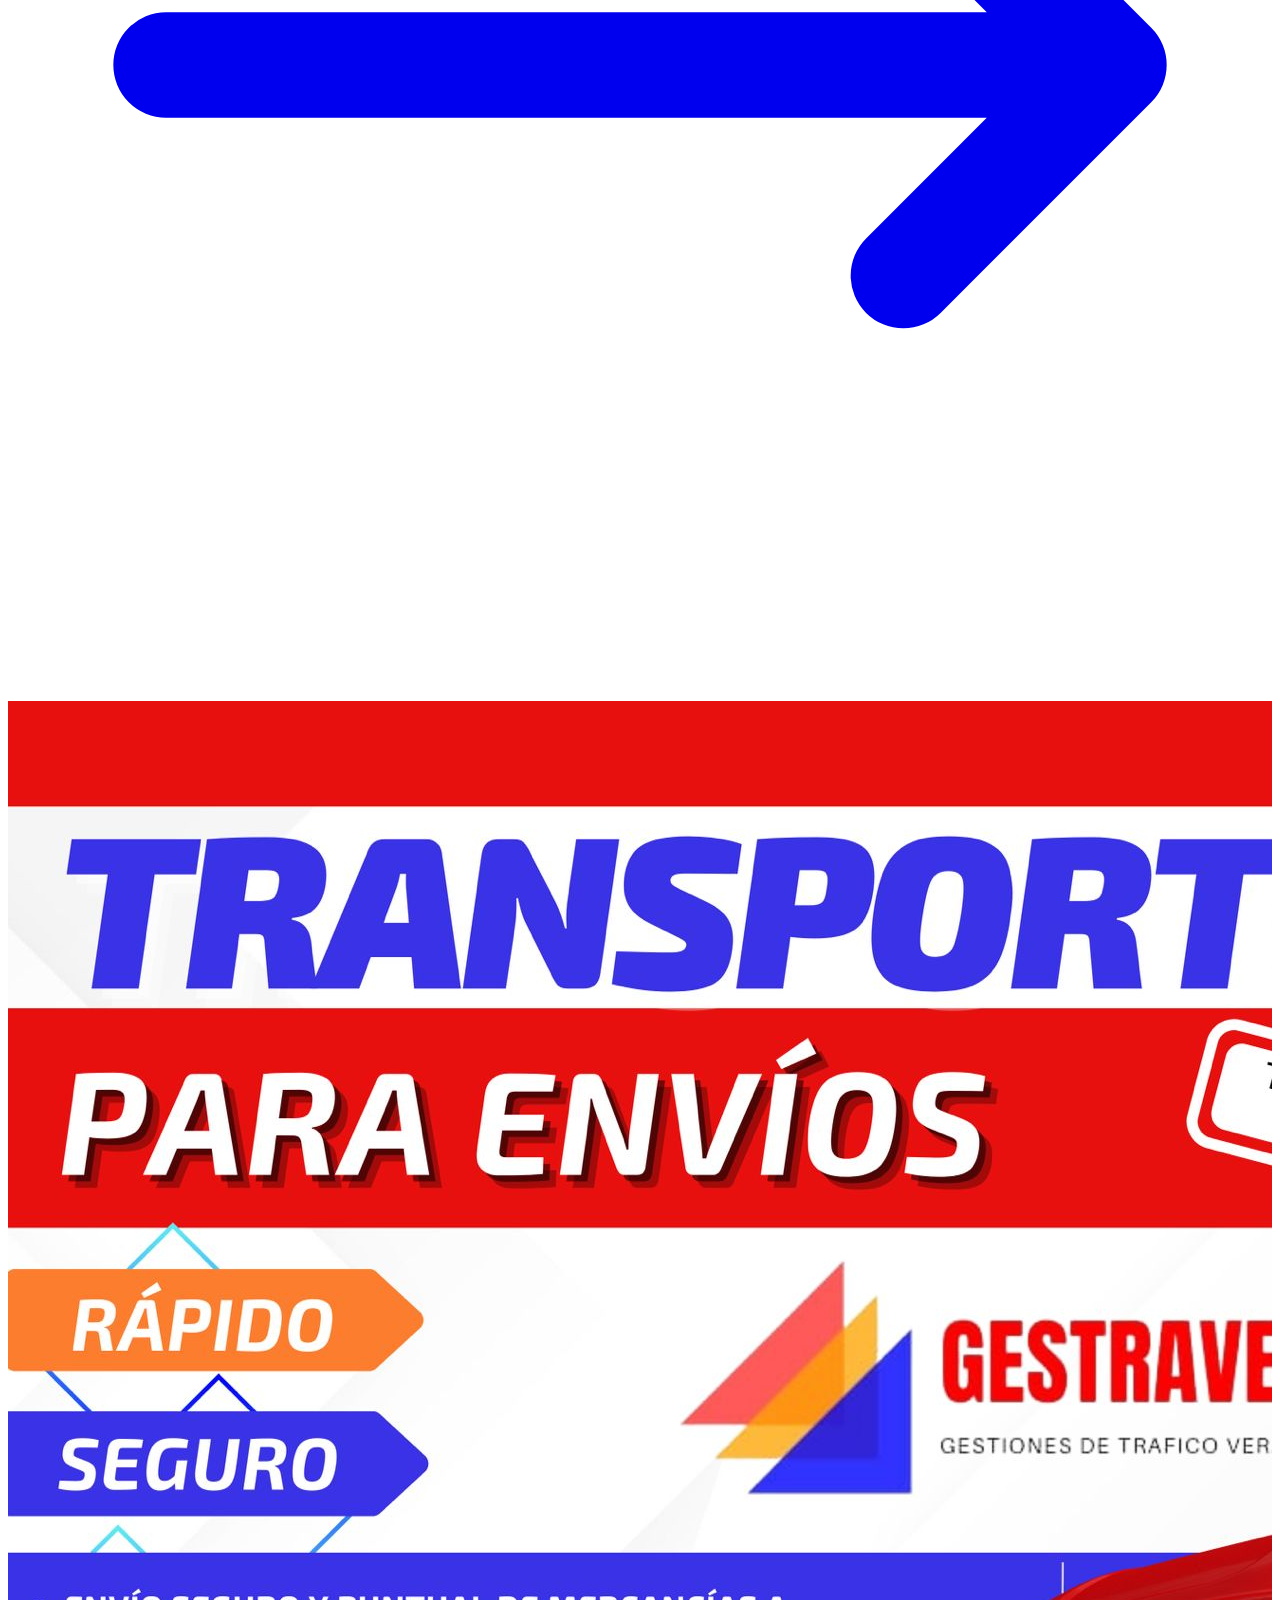
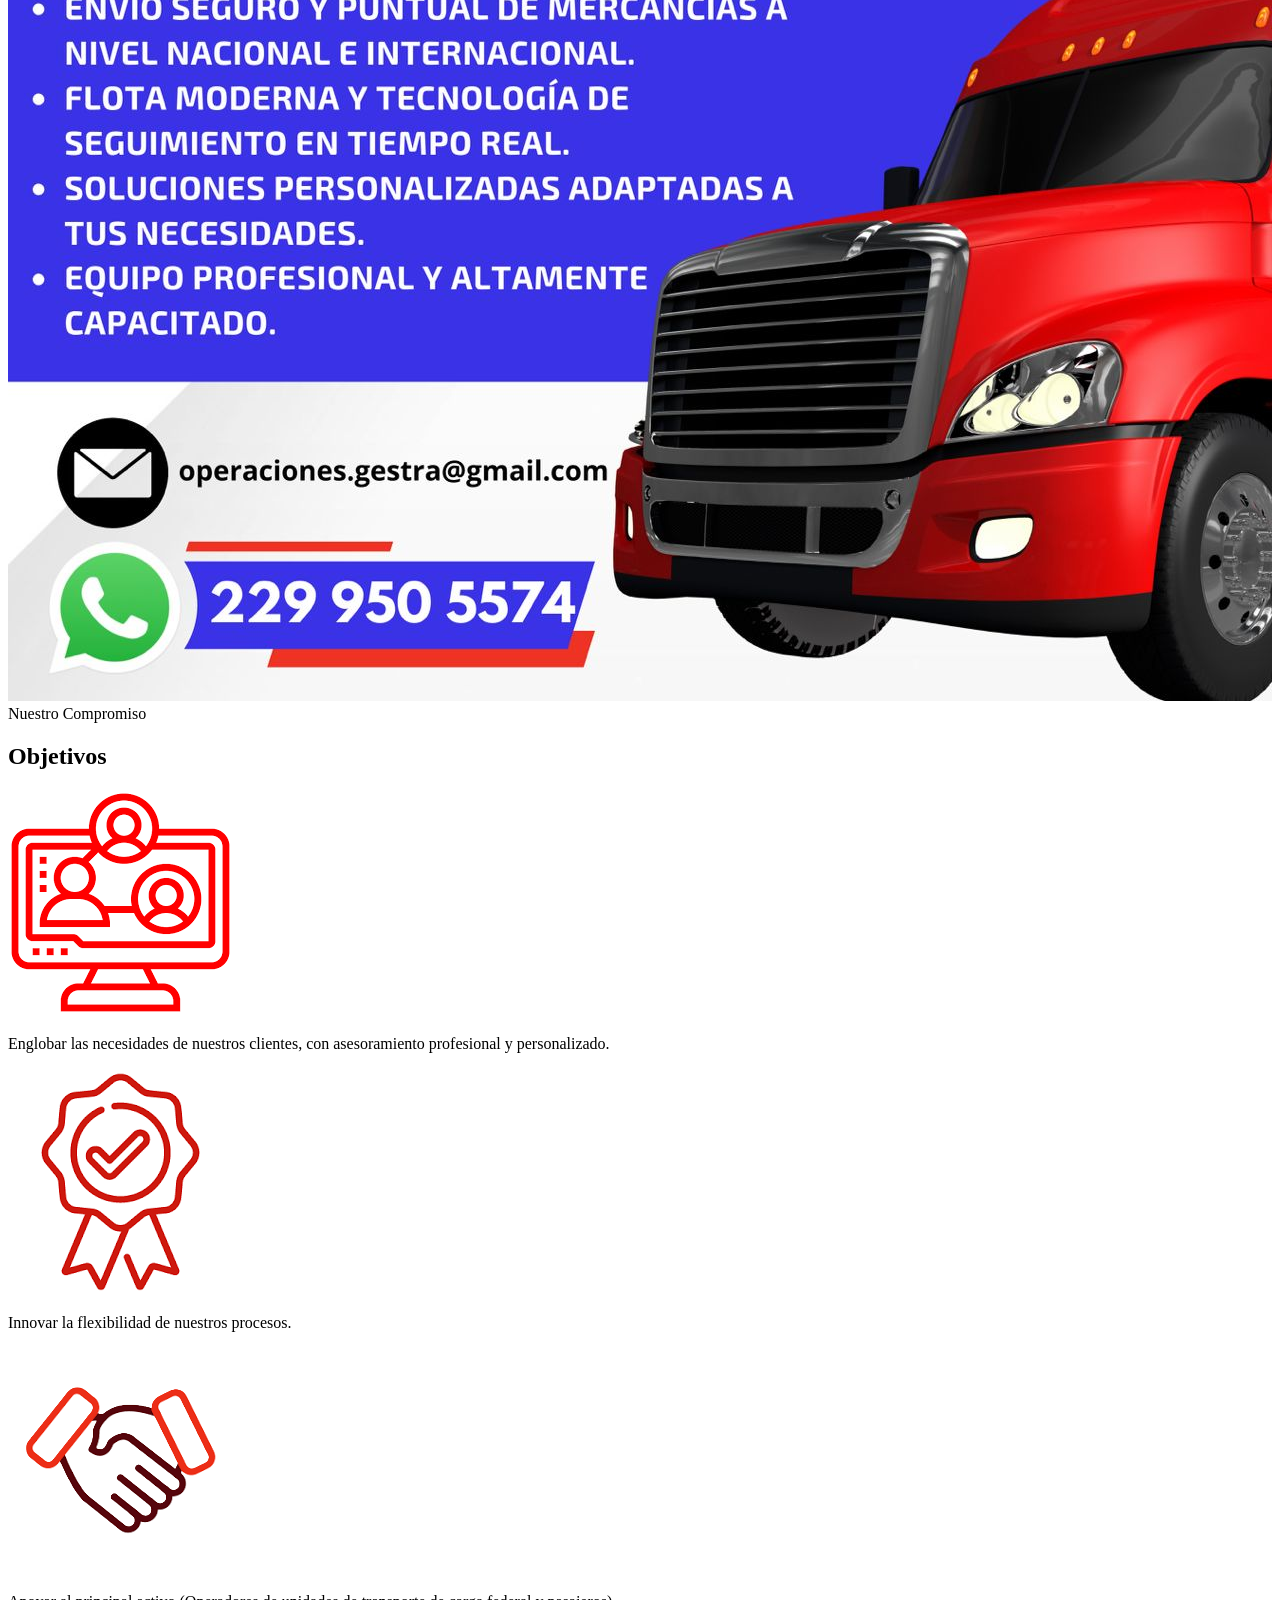
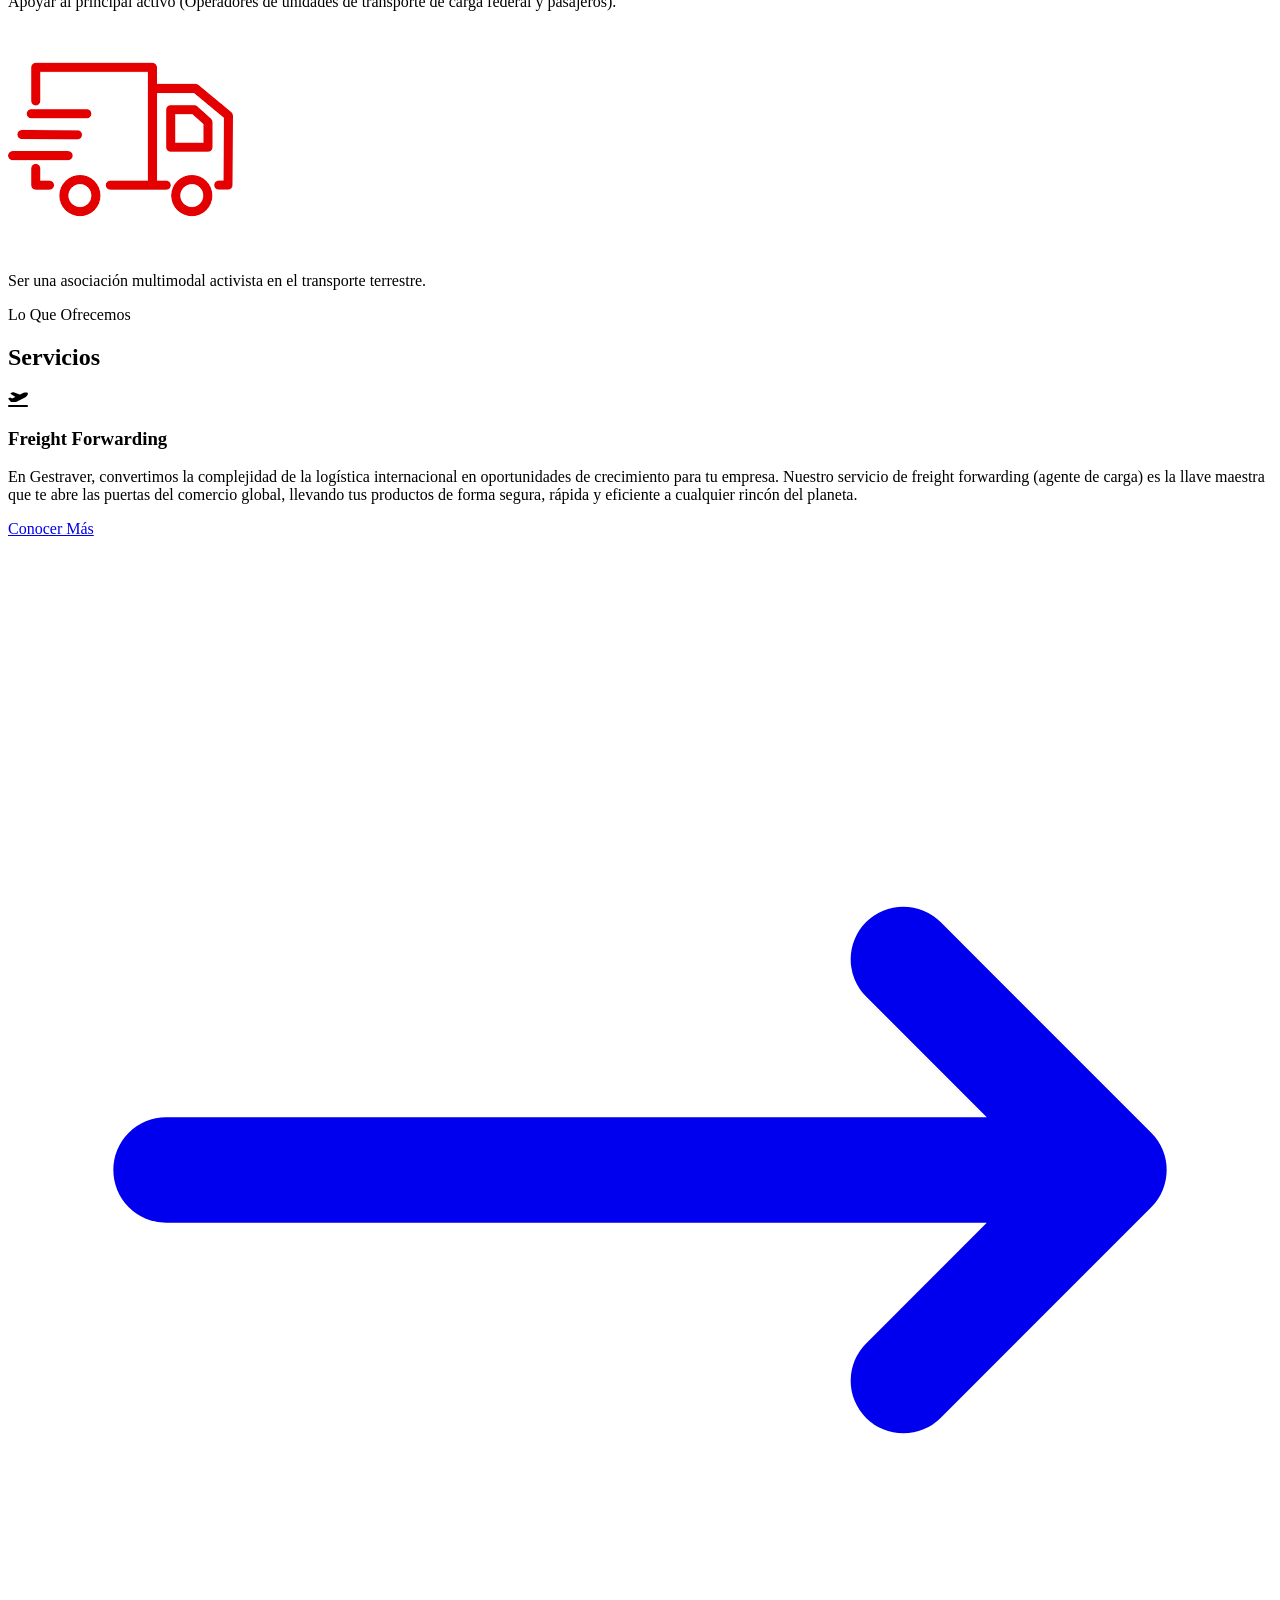
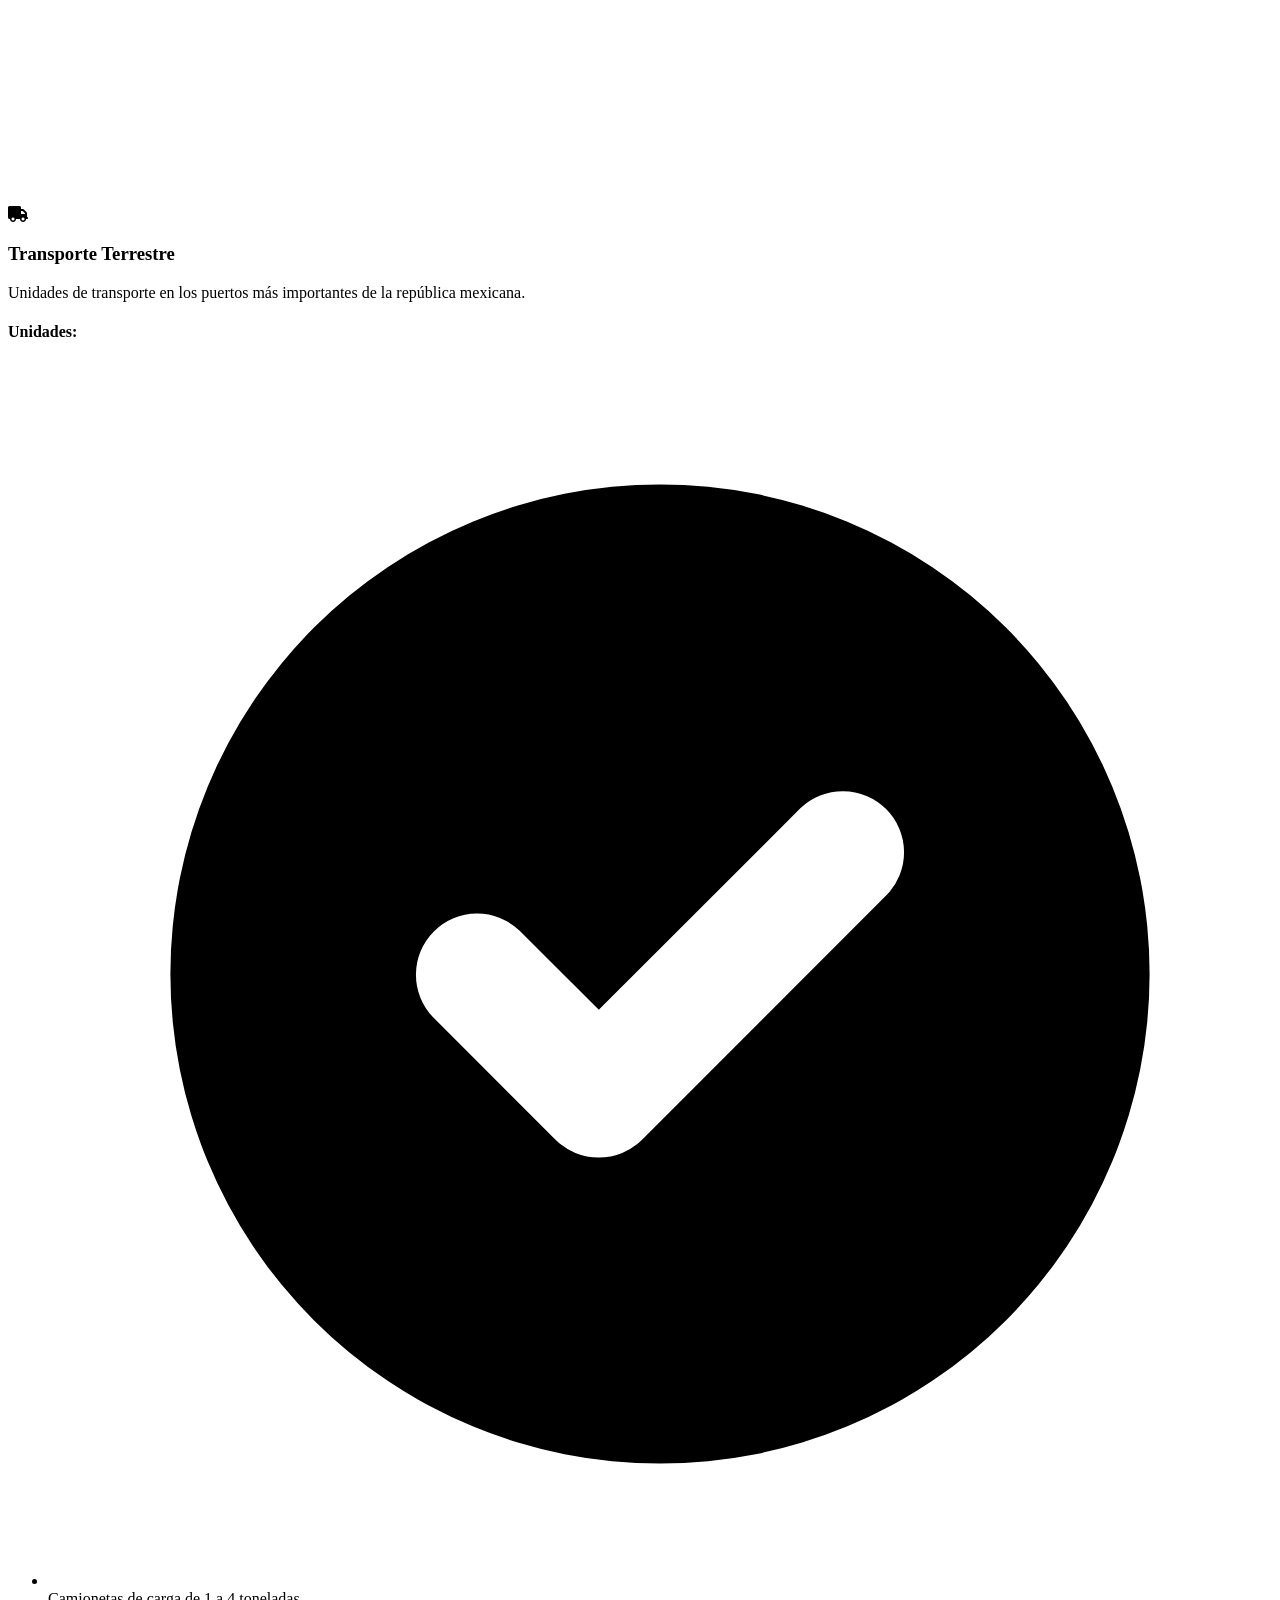
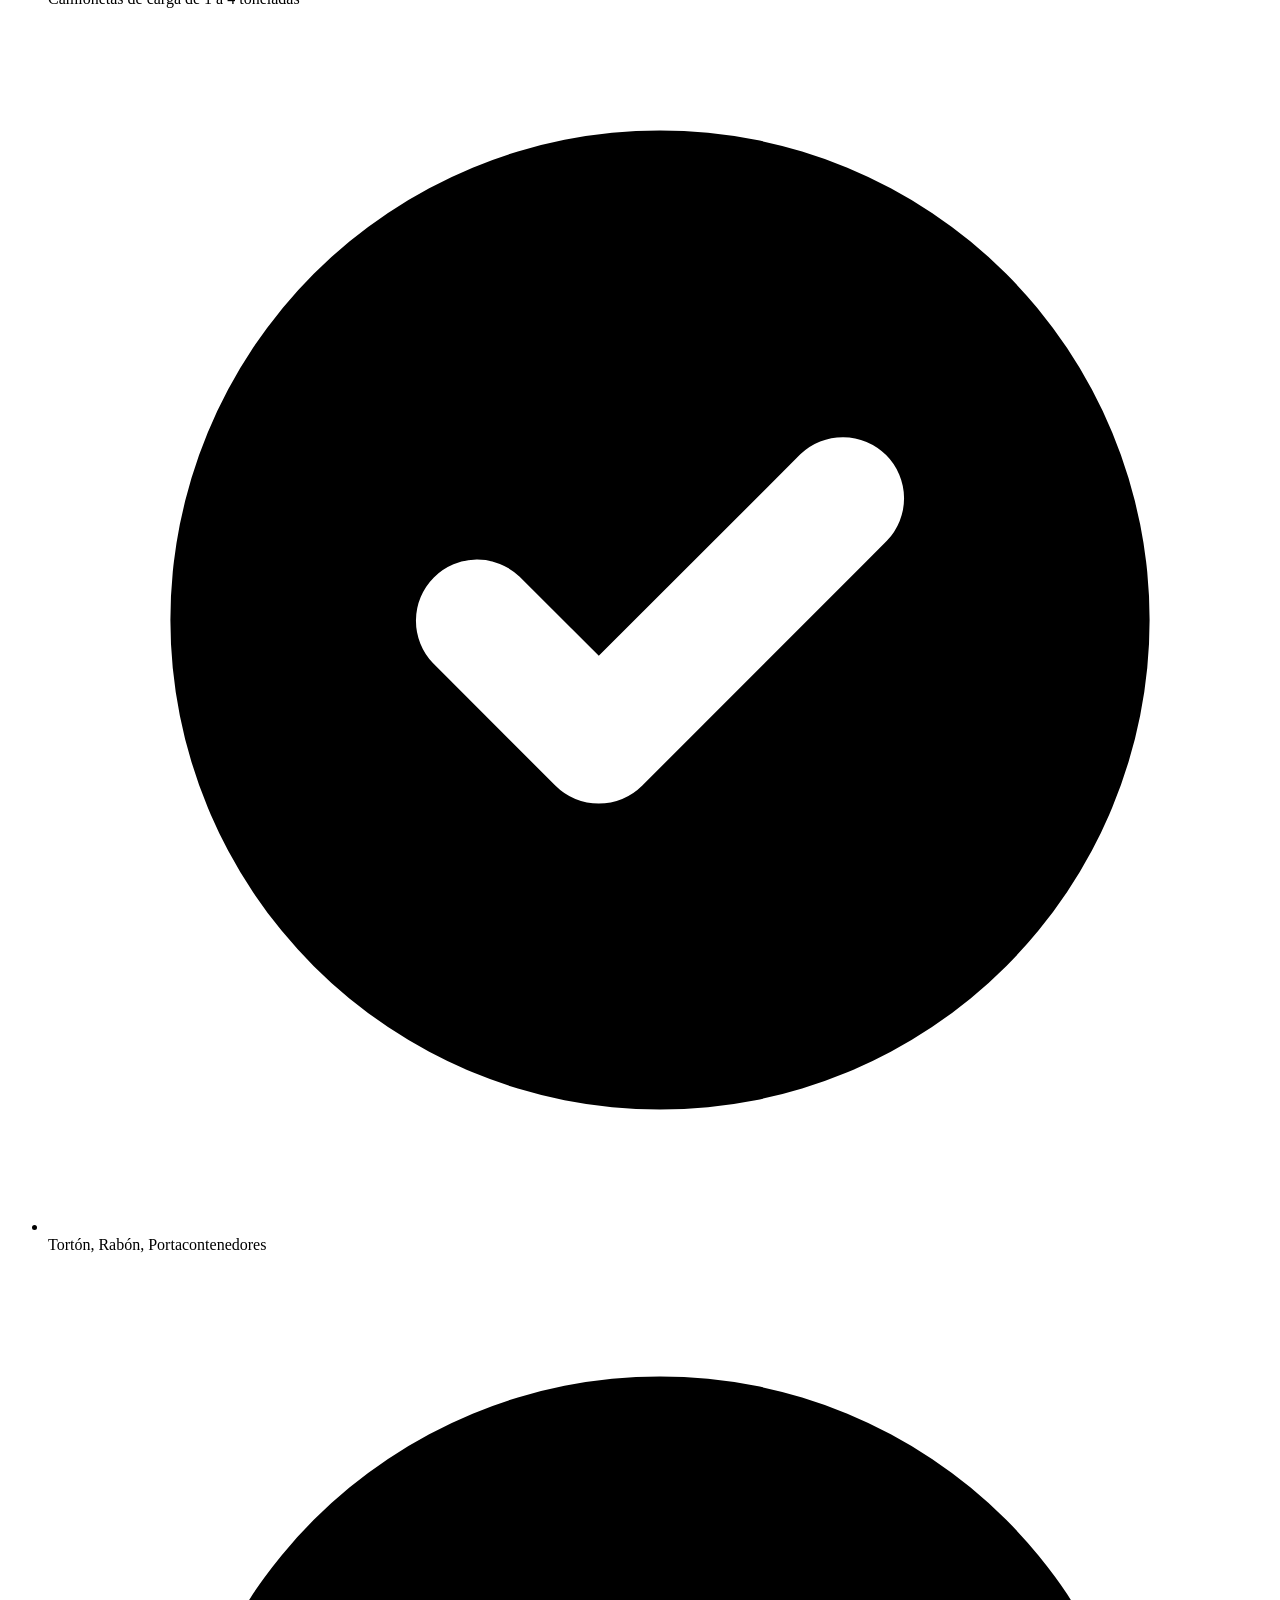
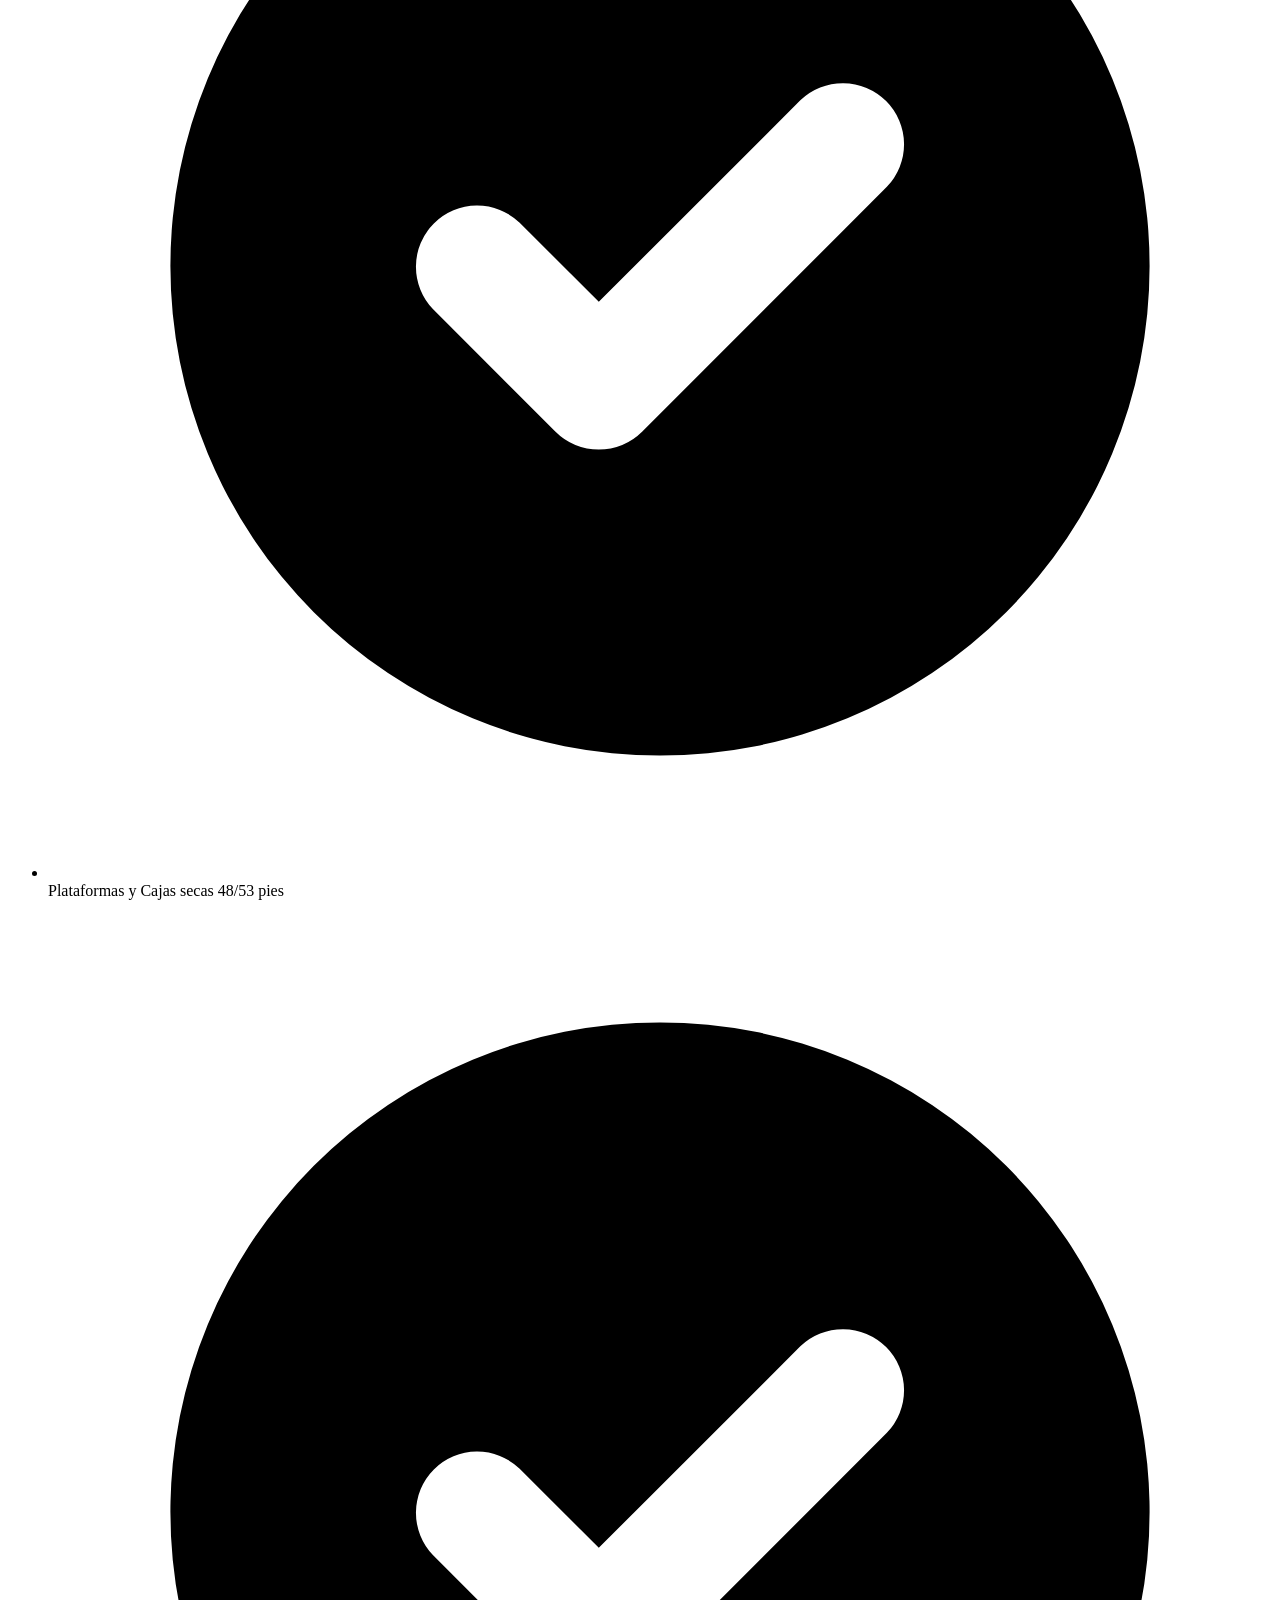
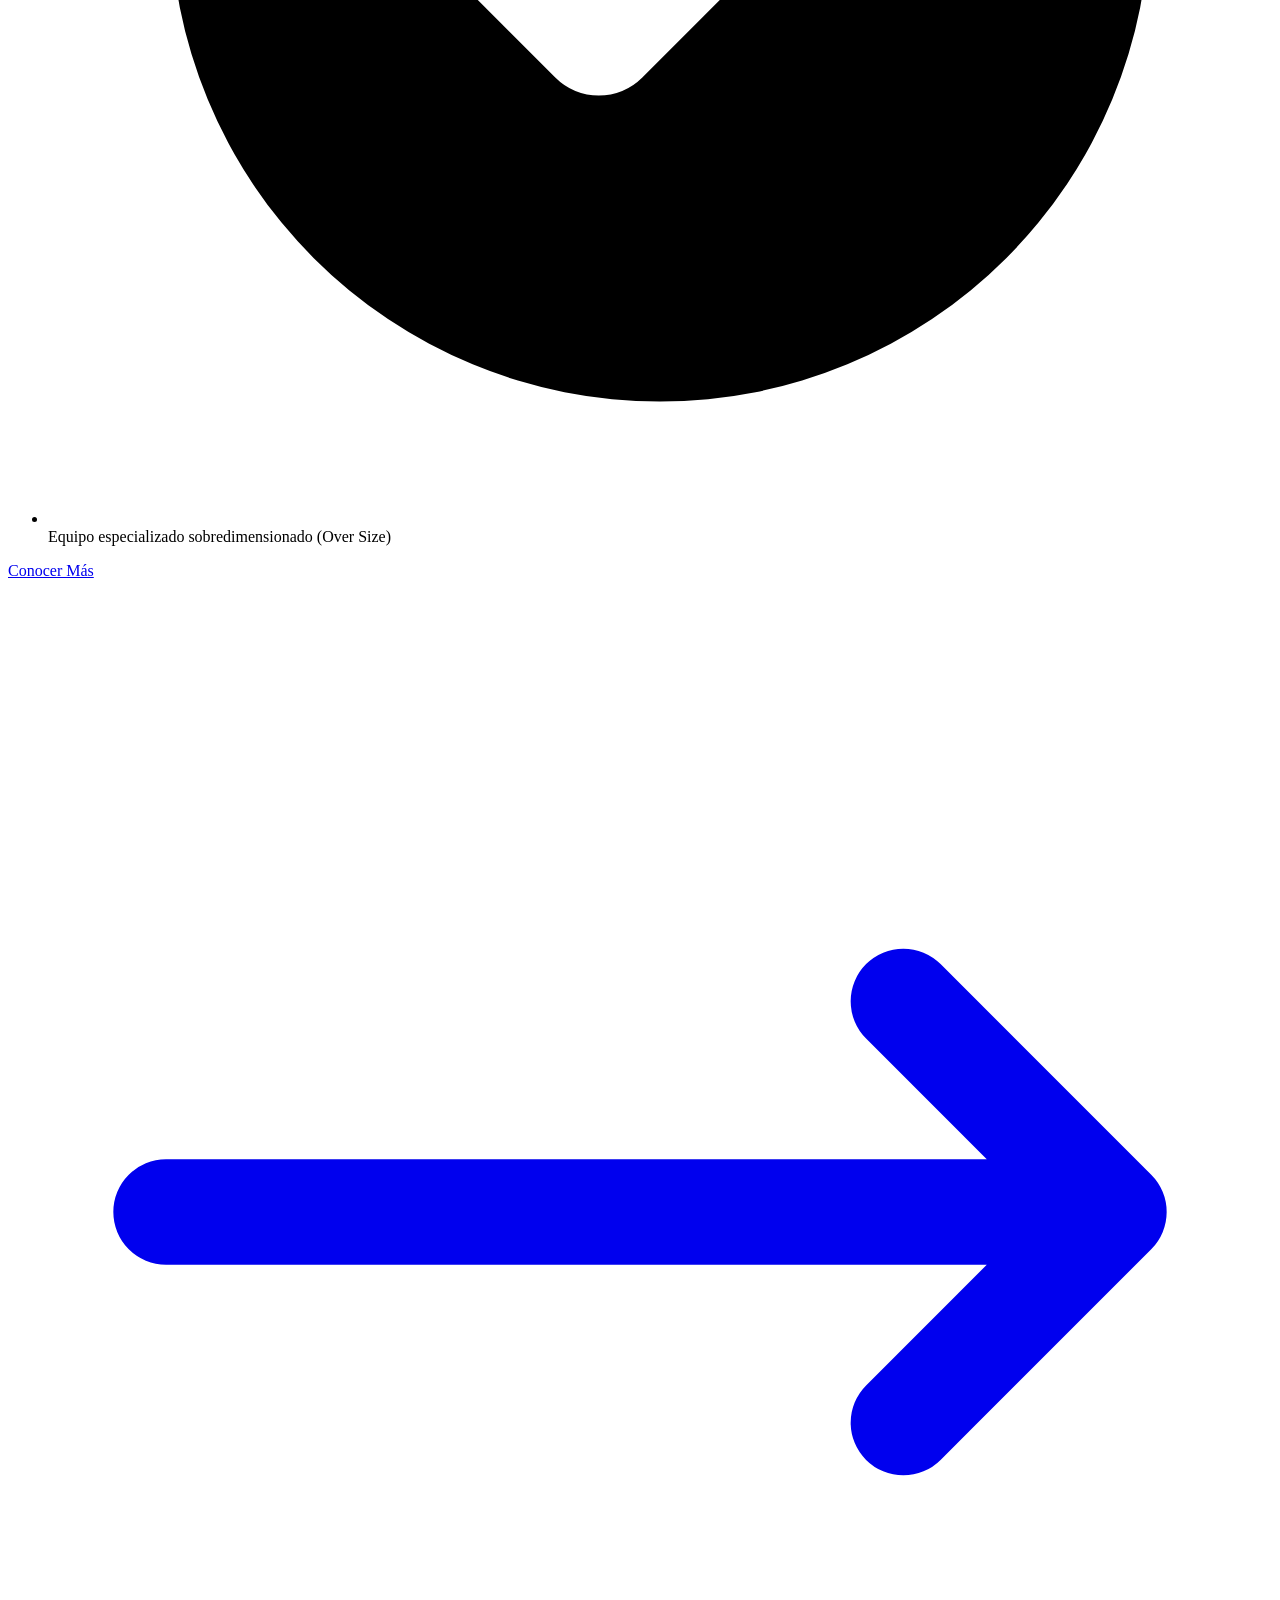
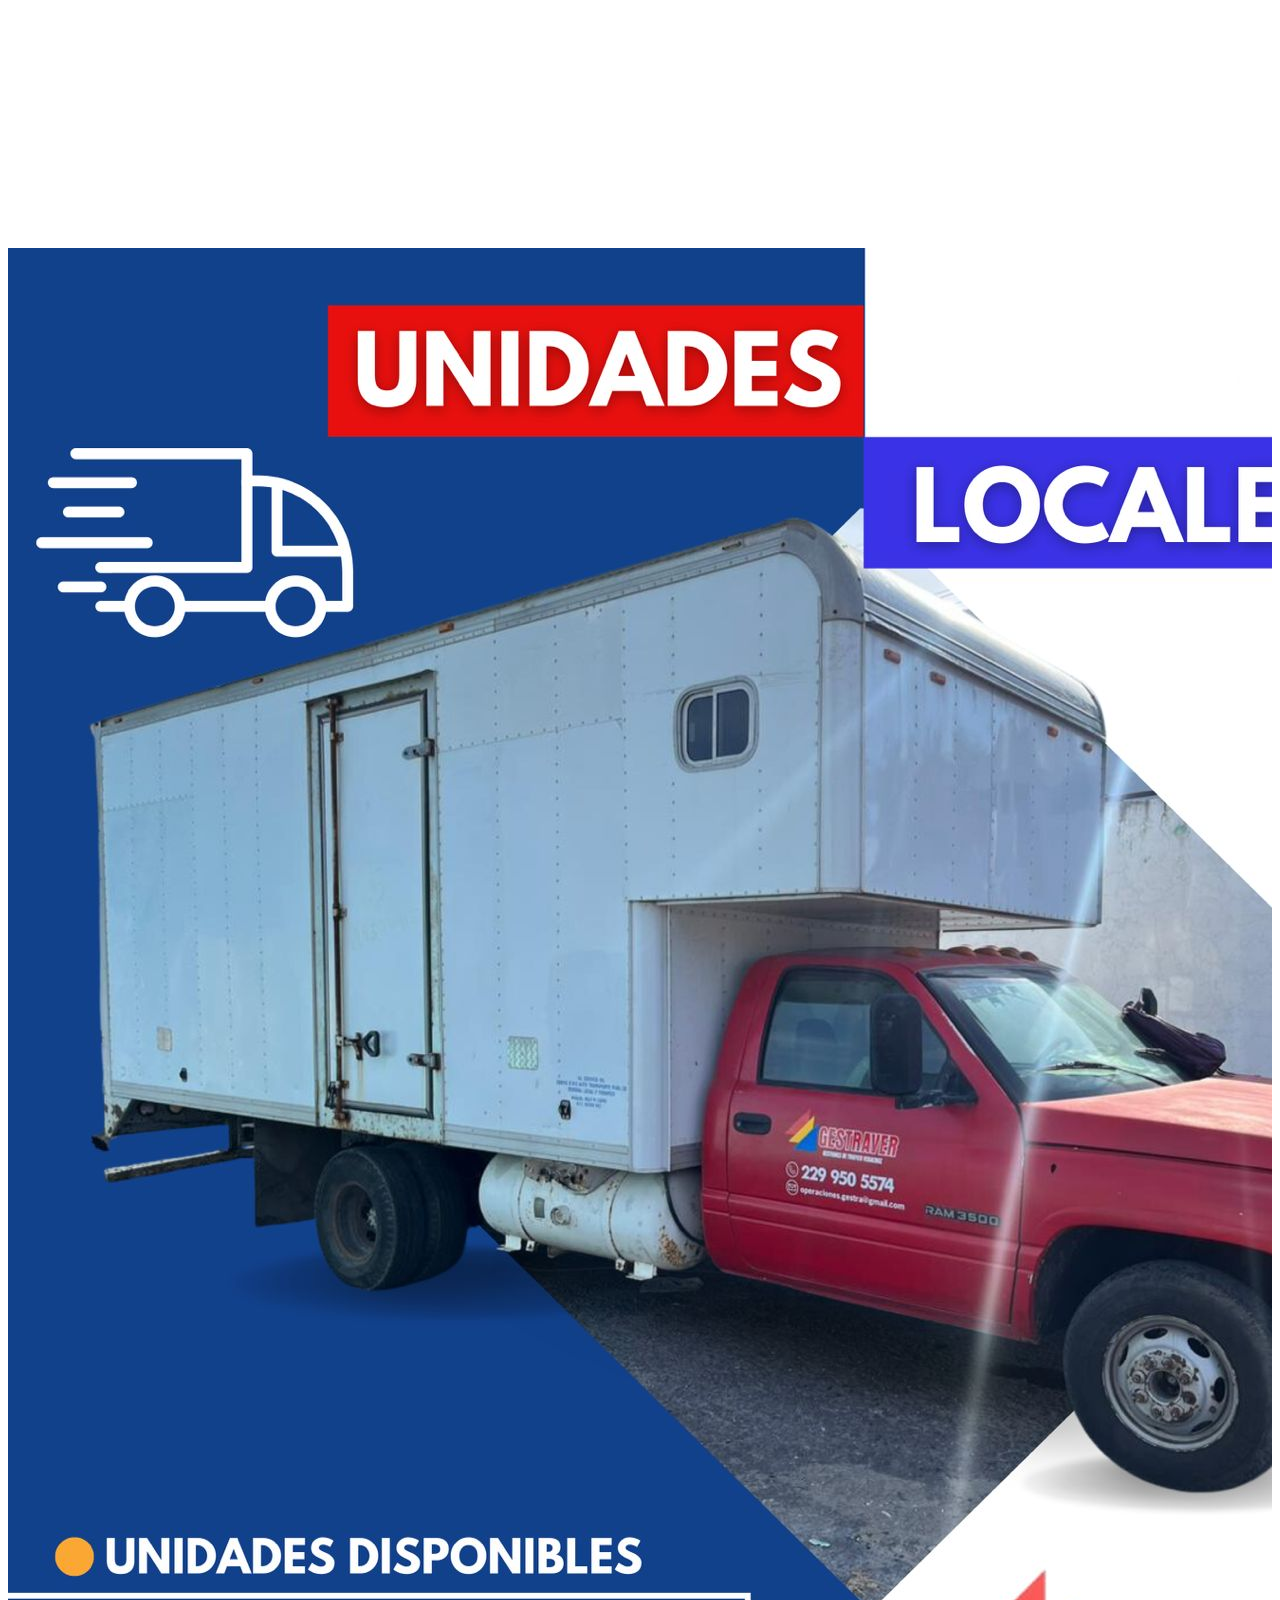
==== commit e18dc3f2: "cambio_frontend" ====
--- a/index.html
+++ b/index.html
@@ -1,335 +1,925 @@
 <!DOCTYPE html>
-<html lang="en">
+<html lang="es" class="scroll-smooth">
 <head>
     <meta charset="UTF-8">
     <meta name="viewport" content="width=device-width, initial-scale=1.0">
-    <title>GESTRAVER</title>
-    <link rel="stylesheet" href="styles.css">
-    <link rel="stylesheet" href="https://stackpath.bootstrapcdn.com/bootstrap/4.5.2/css/bootstrap.min.css">
+    <title>GESTRAVER - Tu Jefe de Tráfico</title>
+    <link rel="icon" href="IMG/GESTRAVER.jpg" type="image/x-icon">
+    <script src="https://cdn.tailwindcss.com"></script>
     <link rel="stylesheet" href="https://cdnjs.cloudflare.com/ajax/libs/font-awesome/6.0.0-beta3/css/all.min.css">
-    <link rel="stylesheet" href="https://cdn.jsdelivr.net/npm/aos@2.3.4/dist/aos.css">
-    <link rel="icon" href="IMG/GESTRAVER.jpg" type="image/x-icon">
+    <link href="https://fonts.googleapis.com/css2?family=Bebas+Neue&family=Outfit:wght@300;400;500;600;700;800&display=swap" rel="stylesheet">
+    <script>
+        tailwind.config = {
+            theme: {
+                extend: {
+                    colors: {
+                        primary: '#DC2626',
+                        secondary: '#1E293B',
+                        accent: '#F59E0B',
+                        dark: '#0F172A',
+                    },
+                    fontFamily: {
+                        'display': ['Bebas Neue', 'sans-serif'],
+                        'body': ['Outfit', 'sans-serif'],
+                    },
+                }
+            }
+        }
+    </script>
+    <style>
+        .animate-on-scroll {
+            opacity: 0;
+            transform: translateY(30px);
+            transition: all 0.8s ease-out;
+        }
+        .animate-on-scroll.visible {
+            opacity: 1;
+            transform: translateY(0);
+        }
+        .nav-blur {
+            backdrop-filter: blur(12px);
+            background-color: rgba(15, 23, 42, 0.9);
+        }
+        .hero-pattern {
+            background-image: 
+                linear-gradient(rgba(15, 23, 42, 0.6), rgba(15, 23, 42, 0.6)),
+                url('data:image/svg+xml,<svg width="60" height="60" xmlns="http://www.w3.org/2000/svg"><path d="M0 0h60v60H0z" fill="none"/><path d="M30 0L0 30M60 0L30 30M60 30L30 60M30 30L0 60" stroke="rgba(220, 38, 38, 0.1)" stroke-width="1"/></svg>');
+        }
+        .card-hover {
+            transition: all 0.3s ease;
+        }
+        .card-hover:hover {
+            transform: translateY(-8px);
+            box-shadow: 0 20px 40px rgba(220, 38, 38, 0.2);
+        }
+        .image-overlay {
+            position: relative;
+            overflow: hidden;
+        }
+        .image-overlay::before {
+            content: '';
+            position: absolute;
+            top: 0;
+            left: 0;
+            width: 100%;
+            height: 100%;
+            background: linear-gradient(135deg, rgba(220, 38, 38, 0.7) 0%, rgba(245, 158, 11, 0.5) 100%);
+            opacity: 0;
+            transition: opacity 0.3s ease;
+            z-index: 1;
+        }
+        .image-overlay:hover::before {
+            opacity: 1;
+        }
+        .image-overlay img {
+            transition: transform 0.5s ease;
+        }
+        .image-overlay:hover img {
+            transform: scale(1.1);
+        }
+        .hero-text-bg {
+            background: rgba(15, 23, 42, 0.85);
+            backdrop-filter: blur(15px);
+            padding: 2.5rem 3.5rem;
+            border-radius: 1.5rem;
+            box-shadow: 0 25px 70px rgba(0, 0, 0, 0.5);
+            border: 2px solid rgba(220, 38, 38, 0.4);
+        }
+        @media (max-width: 768px) {
+            .hero-text-bg {
+                padding: 1.5rem 2rem;
+            }
+        }
+        .language-dropdown {
+            display: none;
+        }
+        .language-selector:hover .language-dropdown {
+            display: block;
+        }
+    </style>
 </head>
-<body>
-    <header class="navbar navbar-expand-lg navbar-custom fixed-top">
-        <a class="navbar-brand" href="#"><img src="IMG/GESTRAVER.jpg" alt="Logo" class="logo"></a>
-        <span class="ml-3 h4 mb-0 text-white">GESTRAVER</span>
-        <button class="navbar-toggler" type="button" data-toggle="collapse" data-target="#navbarNav">
-            <span class="navbar-toggler-icon"></span>
+<body class="font-body bg-gray-50 text-gray-900">
+    
+    <!-- Navbar -->
+    <nav id="navbar" class="fixed w-full z-50 transition-all duration-300">
+        <div class="container mx-auto px-4 lg:px-8">
+            <div class="flex items-center justify-between h-20">
+                <!-- Logo -->
+                <a href="#" class="flex items-center space-x-3 group">
+                    <img src="IMG/GESTRAVER.jpg" alt="Logo GESTRAVER" class="h-12 w-12 rounded-lg shadow-lg transition-transform group-hover:scale-110">
+                    <span class="text-2xl font-display text-white tracking-wider">GESTRAVER</span>
+                </a>
+                
+                <!-- Desktop Menu -->
+                <div class="hidden lg:flex items-center space-x-1">
+                    <a href="#inicio" class="px-4 py-2 text-white hover:text-primary transition-colors font-medium" data-translate="nav-inicio">Inicio</a>
+                    <a href="#sobre-nosotros" class="px-4 py-2 text-white hover:text-primary transition-colors font-medium" data-translate="nav-nosotros">Nosotros</a>
+                    <div class="relative group">
+                        <button class="px-4 py-2 text-white hover:text-primary transition-colors font-medium flex items-center">
+                            <span data-translate="nav-servicios">Servicios</span>
+                            <svg class="w-4 h-4 ml-1 transition-transform group-hover:rotate-180" fill="none" stroke="currentColor" viewBox="0 0 24 24">
+                                <path stroke-linecap="round" stroke-linejoin="round" stroke-width="2" d="M19 9l-7 7-7-7"></path>
+                            </svg>
+                        </button>
+                        <div class="absolute top-full left-0 w-56 bg-white rounded-lg shadow-2xl opacity-0 invisible group-hover:opacity-100 group-hover:visible transition-all duration-300 mt-2">
+                            <a href="Servicios-Aduanales.html" class="block px-6 py-3 text-gray-700 hover:bg-primary hover:text-white transition-colors">Servicios Aduanales</a>
+                            <a href="Transporte.html" class="block px-6 py-3 text-gray-700 hover:bg-primary hover:text-white transition-colors">Transporte Terrestre</a>
+                            <a href="Forward.html" class="block px-6 py-3 text-gray-700 hover:bg-primary hover:text-white transition-colors rounded-b-lg">Freight Forwarding</a>
+                        </div>
+                    </div>
+                    <a href="#trabajos" class="px-4 py-2 text-white hover:text-primary transition-colors font-medium" data-translate="nav-trabajos">Trabajos</a>
+                    <a href="#galeria" class="px-4 py-2 text-white hover:text-primary transition-colors font-medium" data-translate="nav-galeria">Galería</a>
+                    <a href="#contacto" class="px-4 py-2 bg-primary text-white rounded-lg hover:bg-red-700 transition-all font-semibold ml-4" data-translate="nav-contacto">Contacto</a>
+                    
+                    <!-- Language Selector -->
+                    <div class="language-selector ml-2 relative">
+                        <button class="px-3 py-2 text-white hover:text-primary transition-colors flex items-center gap-2">
+                            <i class="fas fa-globe"></i>
+                            <span id="current-lang">ES</span>
+                            <svg class="w-4 h-4" fill="none" stroke="currentColor" viewBox="0 0 24 24">
+                                <path stroke-linecap="round" stroke-linejoin="round" stroke-width="2" d="M19 9l-7 7-7-7"></path>
+                            </svg>
+                        </button>
+                        <div class="language-dropdown absolute top-full right-0 mt-2 bg-white rounded-lg shadow-2xl overflow-hidden min-w-[150px]">
+                            <div onclick="changeLanguage('es')" class="px-4 py-3 cursor-pointer hover:bg-primary hover:text-white transition-colors flex items-center gap-2">
+                                <span>🇲🇽</span>
+                                <span>Español</span>
+                            </div>
+                            <div onclick="changeLanguage('en')" class="px-4 py-3 cursor-pointer hover:bg-primary hover:text-white transition-colors flex items-center gap-2">
+                                <span>🇺🇸</span>
+                                <span>English</span>
+                            </div>
+                        </div>
+                    </div>
+                </div>
+                
+                <!-- Mobile Menu Button -->
+                <button id="mobile-menu-btn" class="lg:hidden text-white focus:outline-none">
+                    <svg class="w-8 h-8" fill="none" stroke="currentColor" viewBox="0 0 24 24">
+                        <path stroke-linecap="round" stroke-linejoin="round" stroke-width="2" d="M4 6h16M4 12h16M4 18h16"></path>
+                    </svg>
+                </button>
+            </div>
+        </div>
+        
+        <!-- Mobile Menu -->
+        <div id="mobile-menu" class="hidden lg:hidden bg-secondary/95 backdrop-blur-lg">
+            <div class="container mx-auto px-4 py-4 space-y-2">
+                <a href="#inicio" class="block px-4 py-3 text-white hover:bg-primary rounded-lg transition-colors" data-translate="nav-inicio">Inicio</a>
+                <a href="#sobre-nosotros" class="block px-4 py-3 text-white hover:bg-primary rounded-lg transition-colors" data-translate="nav-nosotros">Nosotros</a>
+                <a href="Servicios-Aduanales.html" class="block px-4 py-3 text-white hover:bg-primary rounded-lg transition-colors">Servicios Aduanales</a>
+                <a href="Transporte.html" class="block px-4 py-3 text-white hover:bg-primary rounded-lg transition-colors">Transporte Terrestre</a>
+                <a href="Forward.html" class="block px-4 py-3 text-white hover:bg-primary rounded-lg transition-colors">Freight Forwarding</a>
+                <a href="#trabajos" class="block px-4 py-3 text-white hover:bg-primary rounded-lg transition-colors" data-translate="nav-trabajos">Trabajos</a>
+                <a href="#galeria" class="block px-4 py-3 text-white hover:bg-primary rounded-lg transition-colors" data-translate="nav-galeria">Galería</a>
+                <a href="#contacto" class="block px-4 py-3 bg-primary text-white rounded-lg text-center font-semibold" data-translate="nav-contacto">Contacto</a>
+                
+                <!-- Language Selector Mobile -->
+                <div class="pt-2 border-t border-gray-700">
+                    <button onclick="changeLanguage('es')" class="block w-full px-4 py-3 text-white hover:bg-primary rounded-lg transition-colors text-left">
+                        🇲🇽 Español
+                    </button>
+                    <button onclick="changeLanguage('en')" class="block w-full px-4 py-3 text-white hover:bg-primary rounded-lg transition-colors text-left">
+                        🇺🇸 English
+                    </button>
+                </div>
+            </div>
+        </div>
+    </nav>
+
+    <!-- Hero Section with Carousel -->
+    <section id="inicio" class="relative h-screen">
+        <div class="carousel-container h-full relative overflow-hidden">
+            <!-- Slide 1 -->
+            <div class="carousel-slide active absolute inset-0 h-full w-full transition-opacity duration-1000">
+                <div class="absolute inset-0 bg-cover bg-center hero-pattern" style="background-image: url('IMG/background.jpg');"></div>
+                <div class="relative z-10 h-full flex items-center justify-center text-center px-4">
+                    <div class="max-w-4xl">
+                        <div class="hero-text-bg inline-block">
+                            <h1 class="text-5xl md:text-7xl lg:text-8xl font-display text-white mb-6 tracking-wider" data-translate="hero-title">GESTRAVER</h1>
+                            <div class="h-1 w-32 bg-primary mx-auto mb-6"></div>
+                            <p class="text-xl md:text-2xl lg:text-3xl text-gray-200 font-light" data-translate="hero-subtitle">Tu Jefe de Tráfico</p>
+                            <a href="#contacto" class="inline-block mt-8 px-8 py-4 bg-primary text-white font-semibold rounded-lg hover:bg-red-700 transition-all transform hover:scale-105 shadow-2xl" data-translate="hero-cta">
+                                Solicitar Cotización
+                            </a>
+                        </div>
+                    </div>
+                </div>
+            </div>
+            
+            <!-- Slide 2 -->
+            <div class="carousel-slide absolute inset-0 h-full w-full transition-opacity duration-1000 opacity-0">
+                <div class="absolute inset-0 bg-cover bg-center hero-pattern" style="background-image: url('IMG/backgroun2.jpg');"></div>
+                <div class="relative z-10 h-full flex items-center justify-center text-center px-4">
+                    <div class="max-w-4xl">
+                        <div class="hero-text-bg inline-block">
+                            <h2 class="text-4xl md:text-6xl lg:text-7xl font-display text-white mb-6 tracking-wider" data-translate="slide2-title">LOGÍSTICA TERRESTRE</h2>
+                            <div class="h-1 w-32 bg-primary mx-auto mb-6"></div>
+                            <p class="text-lg md:text-xl lg:text-2xl text-gray-200 font-light" data-translate="slide2-subtitle">División Veracruz - Tu Mejor Opción</p>
+                        </div>
+                    </div>
+                </div>
+            </div>
+            
+            <!-- Slide 3 -->
+            <div class="carousel-slide absolute inset-0 h-full w-full transition-opacity duration-1000 opacity-0">
+                <div class="absolute inset-0 bg-cover bg-center hero-pattern" style="background-image: url('IMG/background3.jpg');"></div>
+                <div class="relative z-10 h-full flex items-center justify-center text-center px-4">
+                    <div class="max-w-4xl">
+                        <div class="hero-text-bg inline-block">
+                            <h2 class="text-4xl md:text-6xl lg:text-7xl font-display text-white mb-6 tracking-wider" data-translate="slide3-title">COMERCIO EXTERIOR</h2>
+                            <div class="h-1 w-32 bg-primary mx-auto mb-6"></div>
+                            <p class="text-lg md:text-xl lg:text-2xl text-gray-200 font-light" data-translate="slide3-subtitle">Importación y Exportación de Mercancías</p>
+                        </div>
+                    </div>
+                </div>
+            </div>
+        </div>
+        
+        <!-- Carousel Controls -->
+        <button id="prev-slide" class="absolute left-4 md:left-8 top-1/2 -translate-y-1/2 z-20 bg-white/20 backdrop-blur-sm p-3 rounded-full hover:bg-primary transition-all">
+            <svg class="w-6 h-6 text-white" fill="none" stroke="currentColor" viewBox="0 0 24 24">
+                <path stroke-linecap="round" stroke-linejoin="round" stroke-width="2" d="M15 19l-7-7 7-7"></path>
+            </svg>
         </button>
-        <div class="collapse navbar-collapse" id="navbarNav">
-            <ul class="navbar-nav ml-auto">
-                <li class="nav-item"><a href="index.html" class="nav-link">Inicio</a></li>
-                <li class="nav-item"><a href="about.html" class="nav-link">Sobre Nosotros</a></li>
-                <li class="nav-item dropdown">
-                    <a href="#" class="nav-link dropdown-toggle" id="serviciosDropdown" role="button" data-toggle="dropdown" aria-haspopup="true" aria-expanded="false">Servicios</a>
-                    <div class="dropdown-menu" aria-labelledby="serviciosDropdown">
-                        <a class="dropdown-item" href="Servicios-Aduanales.html">Servicios Aduanales</a>
-                        <a class="dropdown-item" href="Transporte.html">Transporte Terrestre</a>
-                        <a class="dropdown-item" href="Forward.html">Freight Forwarding</a>
-                    </div>
-                </li>
-                <li class="nav-item"><a href="#trabajos" class="nav-link">Trabajos</a></li>
-                <li class="nav-item"><a href="#galeria" class="nav-link">Galería</a></li>
-                <li class="nav-item"><a href="#contacto" class="nav-link">Contacto</a></li>
-            </ul>
-        </div>
-    </header>
-    
-    <section id="carouselExampleIndicators" class="carousel slide" data-ride="carousel" data-interval="3000">
-        <ol class="carousel-indicators">
-            <li data-target="#carouselExampleIndicators" data-slide-to="0" class="active"></li>
-            <li data-target="#carouselExampleIndicators" data-slide-to="1"></li>
-            <li data-target="#carouselExampleIndicators" data-slide-to="2"></li>
-        </ol>
-        <div class="carousel-inner">
-            <div class="carousel-item active" style="background-image: url('IMG/background.jpg');">
-                <div class="carousel-caption">
-                    <h1>GESTRAVER</h1>
-                    <p>Tu Jefe de tráfico</p>
-                </div>
-            </div>
-            <div class="carousel-item" style="background-image: url('IMG/backgroun2.jpg');">
-                <div class="carousel-caption">
-                    <h4>Division Logistica terrestre Veracruz</h4>
-                    <p>Tu mejor opción.</p>
-                </div>
-            </div>
-            <div class="carousel-item" style="background-image: url('IMG/background3.jpg');">
-                <div class="carousel-caption">
-                    <h4>Servicios de comercio exterior</h4>
-                    <p>Importación y exportación de mercancías</p>
-                </div>
-            </div>
-        </div>
-        <a class="carousel-control-prev" href="#carouselExampleIndicators" role="button" data-slide="prev">
-            <span class="carousel-control-prev-icon" aria-hidden="true"></span>
-            <span class="sr-only">Previous</span>
-        </a>
-        <a class="carousel-control-next" href="#carouselExampleIndicators" role="button" data-slide="next">
-            <span class="carousel-control-next-icon" aria-hidden="true"></span>
-            <span class="sr-only">Next</span>
-        </a>
+        <button id="next-slide" class="absolute right-4 md:right-8 top-1/2 -translate-y-1/2 z-20 bg-white/20 backdrop-blur-sm p-3 rounded-full hover:bg-primary transition-all">
+            <svg class="w-6 h-6 text-white" fill="none" stroke="currentColor" viewBox="0 0 24 24">
+                <path stroke-linecap="round" stroke-linejoin="round" stroke-width="2" d="M9 5l7 7-7 7"></path>
+            </svg>
+        </button>
+        
+        <!-- Carousel Indicators -->
+        <div class="absolute bottom-8 left-1/2 -translate-x-1/2 z-20 flex space-x-3">
+            <button class="carousel-indicator w-3 h-3 rounded-full bg-white transition-all" data-slide="0"></button>
+            <button class="carousel-indicator w-3 h-3 rounded-full bg-white/50 transition-all" data-slide="1"></button>
+            <button class="carousel-indicator w-3 h-3 rounded-full bg-white/50 transition-all" data-slide="2"></button>
+        </div>
     </section>
 
-    <section id="sobre-nosotros" class="about-section" data-aos="fade-up">
-        <div class="container">
-            <div class="row">
-                <div class="col-md-6">
-                    <div class="about-text">
-                        <h2 class="section-title">Nosotros</h2>
-                        <p>GESTRAVER LOGISTICA Y TRANSPORTE es una empresa líder en el sector de logística de transporte, ofreciendo servicios confiables y eficientes para el manejo y traslado de mercancías. Con años de experiencia en el mercado, nos hemos consolidado como una de las mejores opciones para empresas que buscan soluciones logísticas integrales.</p>
-                        <a href="about.html" class="btn btn-danger">¡Leer más!</a>
-                    </div>
-                </div>
-                <div class="col-md-6">
-                    <img src="IMG/img10.jpg" alt="Transporte para Envíos" class="about-image" data-aos="fade-left">
+    <!-- About Section -->
+    <section id="sobre-nosotros" class="py-20 md:py-32 bg-white overflow-hidden">
+        <div class="container mx-auto px-4 lg:px-8">
+            <div class="grid md:grid-cols-2 gap-12 lg:gap-20 items-center">
+                <div class="animate-on-scroll">
+                    <span class="text-primary font-semibold tracking-wider uppercase text-sm" data-translate="about-label">Quiénes Somos</span>
+                    <h2 class="text-4xl md:text-6xl font-display mt-4 mb-6 text-secondary" data-translate="about-title">
+                        Nosotros
+                    </h2>
+                    <div class="h-1 w-20 bg-primary mb-8"></div>
+                    <p class="text-lg text-gray-600 leading-relaxed mb-6" data-translate="about-text1">
+                        <span class="font-semibold text-secondary">GESTRAVER LOGÍSTICA Y TRANSPORTE</span> es una empresa líder en el sector de logística de transporte, ofreciendo servicios confiables y eficientes para el manejo y traslado de mercancías.
+                    </p>
+                    <p class="text-lg text-gray-600 leading-relaxed mb-8" data-translate="about-text2">
+                        Con años de experiencia en el mercado, nos hemos consolidado como una de las mejores opciones para empresas que buscan soluciones logísticas integrales.
+                    </p>
+                    <a href="about.html" class="inline-flex items-center px-6 py-3 bg-primary text-white font-semibold rounded-lg hover:bg-red-700 transition-all shadow-lg hover:shadow-xl">
+                        <span data-translate="about-btn">Conocer Más</span>
+                        <svg class="w-5 h-5 ml-2" fill="none" stroke="currentColor" viewBox="0 0 24 24">
+                            <path stroke-linecap="round" stroke-linejoin="round" stroke-width="2" d="M17 8l4 4m0 0l-4 4m4-4H3"></path>
+                        </svg>
+                    </a>
+                </div>
+                <div class="animate-on-scroll image-overlay rounded-2xl overflow-hidden shadow-2xl">
+                    <img src="IMG/img10.jpg" alt="Transporte para Envíos" class="w-full h-full object-cover">
                 </div>
             </div>
         </div>
     </section>
 
-    <section id="objetivos" class="container my-5" data-aos="fade-right">
-        <h2 class="text-center ">Objetivos</h2>
-        <div class="row">
-            <div class="col-md-6 col-lg-3 mb-4" data-aos="zoom-in">
-                <div class="objetivo-card">
-                    <div class="icono">
-                        <img src="IMG/ico1.png" alt="icono 1">
-                    </div>
-                    <p>Englobar las necesidades de nuestros clientes, con asesoramiento profesional y personalizado.</p>
-                </div>
-            </div>
-            <div class="col-md-6 col-lg-3 mb-4" data-aos="zoom-in">
-                <div class="objetivo-card">
-                    <div class="icono">
-                        <img src="IMG/ico3.png" alt="icono 2">
-                    </div>
-                    <p>Innovar la flexibilidad de nuestros procesos.</p>
-                </div>
-            </div>
-            <div class="col-md-6 col-lg-3 mb-4" data-aos="zoom-in">
-                <div class="objetivo-card">
-                    <div class="icono">
-                        <img src="IMG/ico 2.png" alt="icono 3">
-                    </div>
-                    <p>Apoyar al principal activo (Operadores de unidades de transporte de carga federal y pasajeros).</p>
-                </div>
-            </div>
-            <div class="col-md-6 col-lg-3 mb-4" data-aos="zoom-in">
-                <div class="objetivo-card">
-                    <div class="icono">
-                        <img src="IMG/ico6.png" alt="icono 4">
-                    </div>
-                    <p>Ser una asociación multimodal activista en el transporte terrestre.</p>
+    <!-- Objectives Section -->
+    <section id="objetivos" class="py-20 md:py-32 bg-gradient-to-br from-dark via-secondary to-dark">
+        <div class="container mx-auto px-4 lg:px-8">
+            <div class="text-center mb-16 animate-on-scroll">
+                <span class="text-accent font-semibold tracking-wider uppercase text-sm" data-translate="obj-label">Nuestro Compromiso</span>
+                <h2 class="text-4xl md:text-6xl font-display mt-4 mb-6 text-white" data-translate="obj-title">
+                    Objetivos
+                </h2>
+                <div class="h-1 w-20 bg-primary mx-auto"></div>
+            </div>
+            
+            <div class="grid md:grid-cols-2 lg:grid-cols-4 gap-8">
+                <!-- Objetivo 1 -->
+                <div class="animate-on-scroll card-hover bg-white/5 backdrop-blur-sm border border-white/10 rounded-xl p-8 text-center">
+                    <div class="w-20 h-20 mx-auto mb-6 bg-gradient-to-br from-primary to-accent rounded-2xl flex items-center justify-center transform hover:rotate-12 transition-transform">
+                        <img src="IMG/ico1.png" alt="Icono 1" class="w-12 h-12">
+                    </div>
+                    <p class="text-gray-300 leading-relaxed">
+                        Englobar las necesidades de nuestros clientes, con asesoramiento profesional y personalizado.
+                    </p>
+                </div>
+                
+                <!-- Objetivo 2 -->
+                <div class="animate-on-scroll card-hover bg-white/5 backdrop-blur-sm border border-white/10 rounded-xl p-8 text-center">
+                    <div class="w-20 h-20 mx-auto mb-6 bg-gradient-to-br from-primary to-accent rounded-2xl flex items-center justify-center transform hover:rotate-12 transition-transform">
+                        <img src="IMG/ico3.png" alt="Icono 2" class="w-12 h-12">
+                    </div>
+                    <p class="text-gray-300 leading-relaxed">
+                        Innovar la flexibilidad de nuestros procesos.
+                    </p>
+                </div>
+                
+                <!-- Objetivo 3 -->
+                <div class="animate-on-scroll card-hover bg-white/5 backdrop-blur-sm border border-white/10 rounded-xl p-8 text-center">
+                    <div class="w-20 h-20 mx-auto mb-6 bg-gradient-to-br from-primary to-accent rounded-2xl flex items-center justify-center transform hover:rotate-12 transition-transform">
+                        <img src="IMG/ico 2.png" alt="Icono 3" class="w-12 h-12">
+                    </div>
+                    <p class="text-gray-300 leading-relaxed">
+                        Apoyar al principal activo (Operadores de unidades de transporte de carga federal y pasajeros).
+                    </p>
+                </div>
+                
+                <!-- Objetivo 4 -->
+                <div class="animate-on-scroll card-hover bg-white/5 backdrop-blur-sm border border-white/10 rounded-xl p-8 text-center">
+                    <div class="w-20 h-20 mx-auto mb-6 bg-gradient-to-br from-primary to-accent rounded-2xl flex items-center justify-center transform hover:rotate-12 transition-transform">
+                        <img src="IMG/ico6.png" alt="Icono 4" class="w-12 h-12">
+                    </div>
+                    <p class="text-gray-300 leading-relaxed">
+                        Ser una asociación multimodal activista en el transporte terrestre.
+                    </p>
                 </div>
             </div>
         </div>
     </section>
 
-    <section id="servicios" class="work-section" data-aos="fade-up">
-        <div class="container">
-            <h2 class="section-title">Servicios</h2>
-            <div class="row">
-                <div class="col-md-6">
-                    <div class="work-text">
-                        <h3>Freight Forwarding:</h3>
-                        <p>En Gestraver, convertimos la complejidad de la logística internacional en oportunidades de crecimiento para tu empresa. Nuestro servicio de freight forwarding (agente de carga) es la llave maestra que te abre las puertas del comercio global, llevando tus productos de forma segura, rápida y eficiente a cualquier rincón del planeta.</p>
-                        <a href="Forward.html" class="btn btn-danger">¡Leer más!</a>
-                    </div>
-                </div>
-                <div class="col-md-6">
-                    <div class="work-text">
-                        <h3>Transporte terrestre</h3>
-                        <p>Unidades de transporte en los puertos más importantes de la república mexicana.</p>
-                        <h3>Unidades</h3>
-                        <ul>
-                            <li>Camionetas de carga de 1 a 4 toneladas.</li>
-                            <li>Tortón</li>
-                            <li>Rabón</li>
-                            <li>Portacontenedores</li>
-                            <li>Plataformas</li>
-                            <li>Cajas seca 48 y 53 pies.</li>
-                            <li>Equipo especializado sobredimensionado (Over Size).</li>
+    <!-- Services Section -->
+    <section id="servicios" class="py-20 md:py-32 bg-gray-50">
+        <div class="container mx-auto px-4 lg:px-8">
+            <div class="text-center mb-16 animate-on-scroll">
+                <span class="text-primary font-semibold tracking-wider uppercase text-sm" data-translate="services-label">Lo Que Ofrecemos</span>
+                <h2 class="text-4xl md:text-6xl font-display mt-4 mb-6 text-secondary" data-translate="services-title">
+                    Servicios
+                </h2>
+                <div class="h-1 w-20 bg-primary mx-auto"></div>
+            </div>
+            
+            <!-- Service Cards -->
+            <div class="grid md:grid-cols-2 gap-8 mb-16">
+                <!-- Freight Forwarding -->
+                <div class="animate-on-scroll card-hover bg-white rounded-2xl shadow-lg overflow-hidden border-l-4 border-primary">
+                    <div class="p-8 lg:p-10">
+                        <div class="flex items-center mb-6">
+                            <div class="w-14 h-14 bg-primary/10 rounded-xl flex items-center justify-center mr-4">
+                                <i class="fas fa-plane-departure text-2xl text-primary"></i>
+                            </div>
+                            <h3 class="text-2xl md:text-3xl font-display text-secondary" data-translate="service1-title">Freight Forwarding</h3>
+                        </div>
+                        <p class="text-gray-600 leading-relaxed mb-6" data-translate="service1-text">
+                            En Gestraver, convertimos la complejidad de la logística internacional en oportunidades de crecimiento para tu empresa. Nuestro servicio de freight forwarding (agente de carga) es la llave maestra que te abre las puertas del comercio global, llevando tus productos de forma segura, rápida y eficiente a cualquier rincón del planeta.
+                        </p>
+                        <a href="Forward.html" class="inline-flex items-center text-primary font-semibold hover:text-red-700 transition-colors group">
+                            <span data-translate="read-more">Conocer Más</span>
+                            <svg class="w-5 h-5 ml-2 transform group-hover:translate-x-2 transition-transform" fill="none" stroke="currentColor" viewBox="0 0 24 24">
+                                <path stroke-linecap="round" stroke-linejoin="round" stroke-width="2" d="M17 8l4 4m0 0l-4 4m4-4H3"></path>
+                            </svg>
+                        </a>
+                    </div>
+                </div>
+                
+                <!-- Transporte Terrestre -->
+                <div class="animate-on-scroll card-hover bg-white rounded-2xl shadow-lg overflow-hidden border-l-4 border-accent">
+                    <div class="p-8 lg:p-10">
+                        <div class="flex items-center mb-6">
+                            <div class="w-14 h-14 bg-accent/10 rounded-xl flex items-center justify-center mr-4">
+                                <i class="fas fa-truck text-2xl text-accent"></i>
+                            </div>
+                            <h3 class="text-2xl md:text-3xl font-display text-secondary" data-translate="service2-title">Transporte Terrestre</h3>
+                        </div>
+                        <p class="text-gray-600 leading-relaxed mb-4" data-translate="service2-text">
+                            Unidades de transporte en los puertos más importantes de la república mexicana.
+                        </p>
+                        <h4 class="text-xl font-semibold text-secondary mb-3" data-translate="service2-subtitle">Unidades:</h4>
+                        <ul class="space-y-2 text-gray-600 mb-6">
+                            <li class="flex items-start">
+                                <svg class="w-5 h-5 text-primary mr-2 mt-0.5 flex-shrink-0" fill="currentColor" viewBox="0 0 20 20">
+                                    <path fill-rule="evenodd" d="M10 18a8 8 0 100-16 8 8 0 000 16zm3.707-9.293a1 1 0 00-1.414-1.414L9 10.586 7.707 9.293a1 1 0 00-1.414 1.414l2 2a1 1 0 001.414 0l4-4z" clip-rule="evenodd"></path>
+                                </svg>
+                                Camionetas de carga de 1 a 4 toneladas
+                            </li>
+                            <li class="flex items-start">
+                                <svg class="w-5 h-5 text-primary mr-2 mt-0.5 flex-shrink-0" fill="currentColor" viewBox="0 0 20 20">
+                                    <path fill-rule="evenodd" d="M10 18a8 8 0 100-16 8 8 0 000 16zm3.707-9.293a1 1 0 00-1.414-1.414L9 10.586 7.707 9.293a1 1 0 00-1.414 1.414l2 2a1 1 0 001.414 0l4-4z" clip-rule="evenodd"></path>
+                                </svg>
+                                Tortón, Rabón, Portacontenedores
+                            </li>
+                            <li class="flex items-start">
+                                <svg class="w-5 h-5 text-primary mr-2 mt-0.5 flex-shrink-0" fill="currentColor" viewBox="0 0 20 20">
+                                    <path fill-rule="evenodd" d="M10 18a8 8 0 100-16 8 8 0 000 16zm3.707-9.293a1 1 0 00-1.414-1.414L9 10.586 7.707 9.293a1 1 0 00-1.414 1.414l2 2a1 1 0 001.414 0l4-4z" clip-rule="evenodd"></path>
+                                </svg>
+                                Plataformas y Cajas secas 48/53 pies
+                            </li>
+                            <li class="flex items-start">
+                                <svg class="w-5 h-5 text-primary mr-2 mt-0.5 flex-shrink-0" fill="currentColor" viewBox="0 0 20 20">
+                                    <path fill-rule="evenodd" d="M10 18a8 8 0 100-16 8 8 0 000 16zm3.707-9.293a1 1 0 00-1.414-1.414L9 10.586 7.707 9.293a1 1 0 00-1.414 1.414l2 2a1 1 0 001.414 0l4-4z" clip-rule="evenodd"></path>
+                                </svg>
+                                Equipo especializado sobredimensionado (Over Size)
+                            </li>
                         </ul>
-                        <a href="Transporte.html" class="btn btn-danger">¡Leer más!</a>
-                    </div>
-                </div>
-            </div>
-            <div class="row mt-4">
-                <div class="col-md-4">
-                    <img src="IMG/img4.jpg" alt="Unidad Local" class="work-image" data-aos="fade-right">
-                </div>
-                <div class="col-md-4">
-                    <img src="IMG/img5.jpg" alt="Mapa de Transporte" class="work-image" data-aos="fade-up">
-                </div>
-                <div class="col-md-4">
-                    <img src="IMG/img3.jpg" alt="Puerto de Coatzacoalcos" class="work-image" data-aos="fade-left">
+                        <a href="Transporte.html" class="inline-flex items-center text-accent font-semibold hover:text-yellow-700 transition-colors group">
+                            <span data-translate="read-more">Conocer Más</span>
+                            <svg class="w-5 h-5 ml-2 transform group-hover:translate-x-2 transition-transform" fill="none" stroke="currentColor" viewBox="0 0 24 24">
+                                <path stroke-linecap="round" stroke-linejoin="round" stroke-width="2" d="M17 8l4 4m0 0l-4 4m4-4H3"></path>
+                            </svg>
+                        </a>
+                    </div>
+                </div>
+            </div>
+            
+            <!-- Service Images -->
+            <div class="grid md:grid-cols-3 gap-6 animate-on-scroll">
+                <div class="image-overlay rounded-xl overflow-hidden shadow-lg">
+                    <img src="IMG/img4.jpg" alt="Unidad Local" class="w-full h-64 object-cover">
+                </div>
+                <div class="image-overlay rounded-xl overflow-hidden shadow-lg">
+                    <img src="IMG/img5.jpg" alt="Mapa de Transporte" class="w-full h-64 object-cover">
+                </div>
+                <div class="image-overlay rounded-xl overflow-hidden shadow-lg">
+                    <img src="IMG/img3.jpg" alt="Puerto de Coatzacoalcos" class="w-full h-64 object-cover">
                 </div>
             </div>
         </div>
     </section>
 
-    <section id="trabajos" class="gallery-section" data-aos="fade-up">
-        <div class="container">
-            <h2 class="section-title">Nuestro Trabajo</h2>
-            <div class="row">
-                <div class="col-md-4" data-aos="flip-left">
-                    <img src="IMG/gl1.jpg" alt="Trabajo 1" class="img-thumbnail gallery-image" data-toggle="modal" data-target="#imageModal" data-image="IMG/gl1.jpg">
-                </div>
-                <div class="col-md-4" data-aos="flip-left">
-                    <img src="IMG/gl4.jpg" alt="Trabajo 2" class="img-thumbnail gallery-image" data-toggle="modal" data-target="#imageModal" data-image="IMG/gl4.jpg">
-                </div>
-                <div class="col-md-4" data-aos="flip-left">
-                    <img src="IMG/gl3.jpg" alt="Trabajo 3" class="img-thumbnail gallery-image" data-toggle="modal" data-target="#imageModal" data-image="IMG/gl3.jpg">
-                </div>
-                <div class="col-md-4" data-aos="flip-left">
-                    <img src="IMG/gl2.jpg" alt="Trabajo 4" class="img-thumbnail gallery-image" data-toggle="modal" data-target="#imageModal" data-image="IMG/gl2.jpg">
-                </div>
-                <div class="col-md-4" data-aos="flip-left">
-                    <img src="IMG/gl5.jpg" alt="Trabajo 5" class="img-thumbnail gallery-image" data-toggle="modal" data-target="#imageModal" data-image="IMG/gl5.jpg">
-                </div>
-                <div class="col-md-4" data-aos="flip-left">
-                    <img src="IMG/gl6.jpg" alt="Trabajo 6" class="img-thumbnail gallery-image" data-toggle="modal" data-target="#imageModal" data-image="IMG/gl6.jpg">
-                </div>
-                <div class="col-md-4" data-aos="flip-left">
-                    <img src="IMG/gl7.jpg" alt="Trabajo 7" class="img-thumbnail gallery-image" data-toggle="modal" data-target="#imageModal" data-image="IMG/gl7.jpg">
-                </div>
-                <div class="col-md-4" data-aos="flip-left">
-                    <img src="IMG/gl9.jpg" alt="Trabajo 8" class="img-thumbnail gallery-image" data-toggle="modal" data-target="#imageModal" data-image="IMG/gl9.jpg">
-                </div>
-                <div class="col-md-4" data-aos="flip-left">
-                    <img src="IMG/gl10.jpg" alt="Trabajo 8" class="img-thumbnail gallery-image" data-toggle="modal" data-target="#imageModal" data-image="IMG/gl10.jpg">
+    <!-- Work Gallery Section -->
+    <section id="trabajos" class="py-20 md:py-32 bg-white">
+        <div class="container mx-auto px-4 lg:px-8">
+            <div class="text-center mb-16 animate-on-scroll">
+                <span class="text-primary font-semibold tracking-wider uppercase text-sm" data-translate="work-label">Portfolio</span>
+                <h2 class="text-4xl md:text-6xl font-display mt-4 mb-6 text-secondary" data-translate="work-title">
+                    Nuestro Trabajo
+                </h2>
+                <div class="h-1 w-20 bg-primary mx-auto"></div>
+            </div>
+            
+            <div class="grid md:grid-cols-2 lg:grid-cols-3 gap-6">
+                <div class="animate-on-scroll image-overlay rounded-xl overflow-hidden shadow-lg cursor-pointer gallery-item" data-image="IMG/gl1.jpg">
+                    <img src="IMG/gl1.jpg" alt="Trabajo 1" class="w-full h-72 object-cover">
+                </div>
+                <div class="animate-on-scroll image-overlay rounded-xl overflow-hidden shadow-lg cursor-pointer gallery-item" data-image="IMG/gl4.jpg">
+                    <img src="IMG/gl4.jpg" alt="Trabajo 2" class="w-full h-72 object-cover">
+                </div>
+                <div class="animate-on-scroll image-overlay rounded-xl overflow-hidden shadow-lg cursor-pointer gallery-item" data-image="IMG/gl3.jpg">
+                    <img src="IMG/gl3.jpg" alt="Trabajo 3" class="w-full h-72 object-cover">
+                </div>
+                <div class="animate-on-scroll image-overlay rounded-xl overflow-hidden shadow-lg cursor-pointer gallery-item" data-image="IMG/gl2.jpg">
+                    <img src="IMG/gl2.jpg" alt="Trabajo 4" class="w-full h-72 object-cover">
+                </div>
+                <div class="animate-on-scroll image-overlay rounded-xl overflow-hidden shadow-lg cursor-pointer gallery-item" data-image="IMG/gl5.jpg">
+                    <img src="IMG/gl5.jpg" alt="Trabajo 5" class="w-full h-72 object-cover">
+                </div>
+                <div class="animate-on-scroll image-overlay rounded-xl overflow-hidden shadow-lg cursor-pointer gallery-item" data-image="IMG/gl6.jpg">
+                    <img src="IMG/gl6.jpg" alt="Trabajo 6" class="w-full h-72 object-cover">
+                </div>
+                <div class="animate-on-scroll image-overlay rounded-xl overflow-hidden shadow-lg cursor-pointer gallery-item" data-image="IMG/gl7.jpg">
+                    <img src="IMG/gl7.jpg" alt="Trabajo 7" class="w-full h-72 object-cover">
+                </div>
+                <div class="animate-on-scroll image-overlay rounded-xl overflow-hidden shadow-lg cursor-pointer gallery-item" data-image="IMG/gl9.jpg">
+                    <img src="IMG/gl9.jpg" alt="Trabajo 8" class="w-full h-72 object-cover">
+                </div>
+                <div class="animate-on-scroll image-overlay rounded-xl overflow-hidden shadow-lg cursor-pointer gallery-item" data-image="IMG/gl10.jpg">
+                    <img src="IMG/gl10.jpg" alt="Trabajo 9" class="w-full h-72 object-cover">
                 </div>
             </div>
         </div>
     </section>
-    
-    <!-- Modal -->
-    <div class="modal fade" id="imageModal" tabindex="-1" role="dialog" aria-labelledby="imageModalLabel" aria-hidden="true">
-        <div class="modal-dialog modal-dialog-centered modal-lg" role="document">
-            <div class="modal-content">
-                <div class="modal-body">
-                    <img src="" id="modalImage" class="img-fluid" alt="Imagen en grande">
-                </div>
-                <div class="modal-footer">
-                    <button type="button" class="btn btn-secondary prev-image" id="prevImage">Anterior</button>
-                    <button type="button" class="btn btn-secondary next-image" id="nextImage">Siguiente</button>
-                    <button type="button" class="btn btn-secondary" data-dismiss="modal">Cerrar</button>
-                </div>
-            </div>
-        </div>
+
+    <!-- Image Modal -->
+    <div id="imageModal" class="fixed inset-0 bg-black/90 z-50 hidden items-center justify-center p-4">
+        <button id="closeModal" class="absolute top-4 right-4 text-white hover:text-primary transition-colors">
+            <svg class="w-8 h-8" fill="none" stroke="currentColor" viewBox="0 0 24 24">
+                <path stroke-linecap="round" stroke-linejoin="round" stroke-width="2" d="M6 18L18 6M6 6l12 12"></path>
+            </svg>
+        </button>
+        <button id="prevImage" class="absolute left-4 text-white hover:text-primary transition-colors">
+            <svg class="w-10 h-10" fill="none" stroke="currentColor" viewBox="0 0 24 24">
+                <path stroke-linecap="round" stroke-linejoin="round" stroke-width="2" d="M15 19l-7-7 7-7"></path>
+            </svg>
+        </button>
+        <button id="nextImage" class="absolute right-4 text-white hover:text-primary transition-colors">
+            <svg class="w-10 h-10" fill="none" stroke="currentColor" viewBox="0 0 24 24">
+                <path stroke-linecap="round" stroke-linejoin="round" stroke-width="2" d="M9 5l7 7-7 7"></path>
+            </svg>
+        </button>
+        <img id="modalImage" src="" alt="Imagen ampliada" class="max-h-[90vh] max-w-full rounded-lg shadow-2xl">
     </div>
 
-    <section id="galeria" class="my-5 py-5" data-aos="fade-up">
-        <div class="container">
-            <h2 class="text-center mb-4">Galería</h2>
-            <div class="d-flex justify-content-center">
-                <video controls class="gallery-video" data-aos="zoom-in">
-                    <source src="IMG/Video 1 (1).mp4" type="video/mp4">
-                </video>
+    <!-- Video Gallery Section -->
+    <section id="galeria" class="py-20 md:py-32 bg-gradient-to-br from-dark via-secondary to-dark">
+        <div class="container mx-auto px-4 lg:px-8">
+            <div class="text-center mb-16 animate-on-scroll">
+                <span class="text-accent font-semibold tracking-wider uppercase text-sm" data-translate="gallery-label">Multimedia</span>
+                <h2 class="text-4xl md:text-6xl font-display mt-4 mb-6 text-white" data-translate="gallery-title">
+                    Galería
+                </h2>
+                <div class="h-1 w-20 bg-primary mx-auto"></div>
+            </div>
+            
+            <div class="max-w-4xl mx-auto animate-on-scroll">
+                <div class="rounded-2xl overflow-hidden shadow-2xl">
+                    <video controls class="w-full">
+                        <source src="IMG/Video 1 (1).mp4" type="video/mp4">
+                        Tu navegador no soporta el elemento de video.
+                    </video>
+                </div>
             </div>
         </div>
     </section>
 
-    <div id="contacto" class="conta" data-aos="fade-up">
-        <div class="info">
-            <h2>Ubicación</h2>
-            <iframe
-                src="https://www.google.com/maps/embed?pb=!1m18!1m12!1m3!1d3763.4824015990384!2d-96.2376002!3d19.2167807!2m3!1f0!2f0!3f0!3m2!1i1024!2i768!4f13.1!3m3!1m2!1s0x85c34545c3e9bf47%3A0x6d8959530a87b84e!2sGESTRAVER!5e0!3m2!1ses!2smx!4v1699269325674!5m2!1ses!2smx"
-                width="400"
-                height="300"
-                style="border:0;"
-                allowfullscreen=""
-                loading="lazy"
-                referrerpolicy="no-referrer-when-downgrade">
-            </iframe>
-            <div class="details">
-                <p><strong>GESTRAVER LOGISTICA Y TRANSPORTE</strong></p>
-                <p>Circuito 8 #498, VERACRUZ, 91808.</p>
-                <p><i class="fas fa-phone"></i> <strong>Tel:</strong> <a href="tel:2299505574">2299505574</a></p>
-                <p><i class="fas fa-envelope"></i> <strong>Email:</strong> <a href="mailto:direccion@gestraver.com">Direccion@gestraver.com</a></p>
-                <p><i class="fas fa-envelope"></i> <strong>Email:</strong> <a href="mailto:ger.operaciones@gestraver.com">ger.operaciones@gestraver.com</a></p>
-                <p><i class="fab fa-facebook"></i> <strong>Facebook:</strong> <a href="https://www.facebook.com/GestraVerLogist/">GestraVerLogist</a></p>
-                <p><i class="fab fa-whatsapp"></i> <strong>WhatsApp:</strong> <a href="https://wa.me/2299505574">2299505574</a></p>
-            </div>
-        </div>
-        <div class="contact-form">
-            <h2>Contacto</h2>
-            <form action="ruta/a/tu/script/de/procesamiento" method="post">
-                <label for="name">Nombre:</label>
-                <input type="text" id="name" name="name" required>
-
-                <label for="email">Correo Electrónico:</label>
-                <input type="email" id="email" name="email" required>
-
-                <label for="message">Mensaje:</label>
-                <textarea id="message" name="message" rows="4" required></textarea>
-
-                <button type="submit">Enviar</button>
-            </form>
-        </div>
-    </div>
-
-    <footer>
-        <div class="footer-container">
-            <div class="footer-section logo">
-                <img src="IMG/GESTRAVER.jpg" alt="Logo de GESTRAVER">
-                <p>GESTIONES DE TRAFICO VERACRUZ</p>
-            </div>
-    
+    <!-- Contact Section -->
+    <section id="contacto" class="py-20 md:py-32 bg-gray-50">
+        <div class="container mx-auto px-4 lg:px-8">
+            <div class="text-center mb-16 animate-on-scroll">
+                <span class="text-primary font-semibold tracking-wider uppercase text-sm" data-translate="contact-label">Contáctanos</span>
+                <h2 class="text-4xl md:text-6xl font-display mt-4 mb-6 text-secondary" data-translate="contact-title">
+                    Estamos Aquí Para Ti
+                </h2>
+                <div class="h-1 w-20 bg-primary mx-auto"></div>
+            </div>
+            
+            <div class="grid lg:grid-cols-2 gap-12">
+                <!-- Map and Info -->
+                <div class="animate-on-scroll">
+                    <div class="bg-white rounded-2xl shadow-lg overflow-hidden mb-8">
+                        <iframe
+                            src="https://www.google.com/maps/embed?pb=!1m18!1m12!1m3!1d3763.4824015990384!2d-96.2376002!3d19.2167807!2m3!1f0!2f0!3f0!3m2!1i1024!2i768!4f13.1!3m3!1m2!1s0x85c34545c3e9bf47%3A0x6d8959530a87b84e!2sGESTRAVER!5e0!3m2!1ses!2smx!4v1699269325674!5m2!1ses!2smx"
+                            class="w-full h-96"
+                            style="border:0;"
+                            allowfullscreen=""
+                            loading="lazy">
+                        </iframe>
+                    </div>
+                    
+                    <div class="bg-white rounded-2xl shadow-lg p-8">
+                        <h3 class="text-2xl font-display text-secondary mb-6" data-translate="contact-subtitle">Información de Contacto</h3>
+                        <div class="space-y-4">
+                            <div class="flex items-start">
+                                <div class="w-10 h-10 bg-primary/10 rounded-lg flex items-center justify-center mr-4 flex-shrink-0">
+                                    <i class="fas fa-map-marker-alt text-primary"></i>
+                                </div>
+                                <div>
+                                    <p class="font-semibold text-secondary">GESTRAVER LOGÍSTICA Y TRANSPORTE</p>
+                                    <p class="text-gray-600">Circuito 8 #498, Veracruz, 91808</p>
+                                </div>
+                            </div>
+                            <div class="flex items-start">
+                                <div class="w-10 h-10 bg-primary/10 rounded-lg flex items-center justify-center mr-4 flex-shrink-0">
+                                    <i class="fas fa-phone text-primary"></i>
+                                </div>
+                                <div>
+                                    <p class="font-semibold text-secondary" data-translate="contact-phone">Teléfono</p>
+                                    <a href="tel:2299505574" class="text-gray-600 hover:text-primary transition-colors">229 950 5574</a>
+                                </div>
+                            </div>
+                            <div class="flex items-start">
+                                <div class="w-10 h-10 bg-primary/10 rounded-lg flex items-center justify-center mr-4 flex-shrink-0">
+                                    <i class="fas fa-envelope text-primary"></i>
+                                </div>
+                                <div>
+                                    <p class="font-semibold text-secondary">Email</p>
+                                    <a href="mailto:direccion@gestraver.com" class="text-gray-600 hover:text-primary transition-colors block">direccion@gestraver.com</a>
+                                    <a href="mailto:ger.operaciones@gestraver.com" class="text-gray-600 hover:text-primary transition-colors block">ger.operaciones@gestraver.com</a>
+                                </div>
+                            </div>
+                            <div class="flex items-start">
+                                <div class="w-10 h-10 bg-primary/10 rounded-lg flex items-center justify-center mr-4 flex-shrink-0">
+                                    <i class="fab fa-whatsapp text-primary"></i>
+                                </div>
+                                <div>
+                                    <p class="font-semibold text-secondary">WhatsApp</p>
+                                    <a href="https://wa.me/2299505574" class="text-gray-600 hover:text-primary transition-colors">229 950 5574</a>
+                                </div>
+                            </div>
+                            <div class="flex items-start">
+                                <div class="w-10 h-10 bg-primary/10 rounded-lg flex items-center justify-center mr-4 flex-shrink-0">
+                                    <i class="fab fa-facebook text-primary"></i>
+                                </div>
+                                <div>
+                                    <p class="font-semibold text-secondary">Facebook</p>
+                                    <a href="https://www.facebook.com/GestraVerLogist/" class="text-gray-600 hover:text-primary transition-colors">GestraVerLogist</a>
+                                </div>
+                            </div>
+                        </div>
+                    </div>
+                </div>
                 
-            <div class="footer-section">
-                <h4>Avisos</h4> 
-                <ul>
-                    <li><a href="Aviso.html" target="_blank">Aviso de Privacidad</a></li>
-                    <li><a href="#" target="_blank">Terminos y condiciones</a></li>
-                </ul>
-            </div>
-        </div>
-    
-        <div class="footer-copyright">
-            <p>&copy; 2024 GESTRAVER. Todos los derechos reservados.</p>
+                <!-- Contact Form -->
+                <div class="animate-on-scroll">
+                    <div class="bg-white rounded-2xl shadow-lg p-8 lg:p-10">
+                        <h3 class="text-2xl font-display text-secondary mb-6" data-translate="contact-form-title">Envíanos un Mensaje</h3>
+                        <form action="ruta/a/tu/script/de/procesamiento" method="post" class="space-y-6">
+                            <div>
+                                <label for="name" class="block text-sm font-semibold text-secondary mb-2" data-translate="form-name">Nombre</label>
+                                <input type="text" id="name" name="name" required 
+                                    class="w-full px-4 py-3 rounded-lg border border-gray-300 focus:border-primary focus:ring-2 focus:ring-primary/20 outline-none transition-all">
+                            </div>
+                            <div>
+                                <label for="email" class="block text-sm font-semibold text-secondary mb-2" data-translate="form-email">Correo Electrónico</label>
+                                <input type="email" id="email" name="email" required 
+                                    class="w-full px-4 py-3 rounded-lg border border-gray-300 focus:border-primary focus:ring-2 focus:ring-primary/20 outline-none transition-all">
+                            </div>
+                            <div>
+                                <label for="message" class="block text-sm font-semibold text-secondary mb-2" data-translate="form-message">Mensaje</label>
+                                <textarea id="message" name="message" rows="5" required 
+                                    class="w-full px-4 py-3 rounded-lg border border-gray-300 focus:border-primary focus:ring-2 focus:ring-primary/20 outline-none transition-all resize-none"></textarea>
+                            </div>
+                            <button type="submit" 
+                                class="w-full px-8 py-4 bg-primary text-white font-semibold rounded-lg hover:bg-red-700 transition-all shadow-lg hover:shadow-xl transform hover:scale-105">
+                                <span data-translate="form-submit">Enviar Mensaje</span>
+                            </button>
+                        </form>
+                    </div>
+                </div>
+            </div>
+        </div>
+    </section>
+
+    <!-- Footer -->
+    <footer class="bg-dark text-white py-12">
+        <div class="container mx-auto px-4 lg:px-8">
+            <div class="grid md:grid-cols-2 gap-8 mb-8">
+                <div>
+                    <div class="flex items-center space-x-3 mb-4">
+                        <img src="IMG/GESTRAVER.jpg" alt="Logo GESTRAVER" class="h-16 w-16 rounded-lg">
+                        <div>
+                            <h3 class="text-2xl font-display">GESTRAVER</h3>
+                            <p class="text-gray-400 text-sm">Gestiones de Tráfico Veracruz</p>
+                        </div>
+                    </div>
+                </div>
+                <div>
+                    <h4 class="text-lg font-semibold mb-4" data-translate="footer-notices">Avisos</h4>
+                    <ul class="space-y-2">
+                        <li>
+                            <a href="Aviso.html" class="text-gray-400 hover:text-primary transition-colors" data-translate="footer-privacy">Aviso de Privacidad</a>
+                        </li>
+                        <li>
+                            <a href="#" class="text-gray-400 hover:text-primary transition-colors" data-translate="footer-terms">Términos y Condiciones</a>
+                        </li>
+                    </ul>
+                </div>
+            </div>
+            <div class="border-t border-gray-800 pt-8 text-center text-gray-400">
+                <p>&copy; 2024 GESTRAVER. <span data-translate="footer-rights">Todos los derechos reservados.</span></p>
+            </div>
         </div>
     </footer>
-    
-
-    <script src="https://code.jquery.com/jquery-3.5.1.slim.min.js"></script>
-    <script src="https://cdn.jsdelivr.net/npm/@popperjs/core@2.5.4/dist/umd/popper.min.js"></script>
-    <script src="https://stackpath.bootstrapcdn.com/bootstrap/4.5.2/js/bootstrap.min.js"></script>
-    <script src="https://cdn.jsdelivr.net/npm/aos@2.3.4/dist/aos.js"></script>
+
     <script>
-        AOS.init();
-
-    
-        var images = [
-    'IMG/gl1.jpg', 'IMG/gl4.jpg', 'IMG/gl3.jpg', 'IMG/gl2.jpg', 
-    'IMG/gl5.jpg', 'IMG/gl6.jpg', 'IMG/gl7.jpg', 'IMG/gl9.jpg' , 'IMG/gl10.jpg'
-];
-var currentIndex = 0;
-
-$('#imageModal').on('show.bs.modal', function (event) {
-    var button = $(event.relatedTarget);
-    var imageSrc = button.data('image');
-    currentIndex = images.indexOf(imageSrc);
-    var modal = $(this);
-    modal.find('#modalImage').attr('src', imageSrc);
-});
-
-$('#prevImage').click(function() {
-    if (currentIndex > 0) {
-        currentIndex--;
-        $('#modalImage').attr('src', images[currentIndex]);
-    }
-});
-
-$('#nextImage').click(function() {
-    if (currentIndex < images.length - 1) {
-        currentIndex++;
-        $('#modalImage').attr('src', images[currentIndex]);
-    }
-});
-
+        // Translation System
+        const translations = {
+            es: {
+                'nav-inicio': 'Inicio',
+                'nav-nosotros': 'Nosotros',
+                'nav-servicios': 'Servicios',
+                'nav-trabajos': 'Trabajos',
+                'nav-galeria': 'Galería',
+                'nav-contacto': 'Contacto',
+                'hero-title': 'GESTRAVER',
+                'hero-subtitle': 'Tu Jefe de Tráfico',
+                'hero-cta': 'Solicitar Cotización',
+                'slide2-title': 'LOGÍSTICA TERRESTRE',
+                'slide2-subtitle': 'División Veracruz - Tu Mejor Opción',
+                'slide3-title': 'COMERCIO EXTERIOR',
+                'slide3-subtitle': 'Importación y Exportación de Mercancías',
+                'about-label': 'Quiénes Somos',
+                'about-title': 'Nosotros',
+                'about-text1': 'GESTRAVER LOGÍSTICA Y TRANSPORTE es una empresa líder en el sector de logística de transporte, ofreciendo servicios confiables y eficientes para el manejo y traslado de mercancías.',
+                'about-text2': 'Con años de experiencia en el mercado, nos hemos consolidado como una de las mejores opciones para empresas que buscan soluciones logísticas integrales.',
+                'about-btn': 'Conocer Más',
+                'obj-label': 'Nuestro Compromiso',
+                'obj-title': 'Objetivos',
+                'services-label': 'Lo Que Ofrecemos',
+                'services-title': 'Servicios',
+                'service1-title': 'Freight Forwarding',
+                'service1-text': 'En Gestraver, convertimos la complejidad de la logística internacional en oportunidades de crecimiento para tu empresa. Nuestro servicio de freight forwarding (agente de carga) es la llave maestra que te abre las puertas del comercio global, llevando tus productos de forma segura, rápida y eficiente a cualquier rincón del planeta.',
+                'service2-title': 'Transporte Terrestre',
+                'service2-text': 'Unidades de transporte en los puertos más importantes de la república mexicana.',
+                'service2-subtitle': 'Unidades:',
+                'read-more': 'Conocer Más',
+                'work-label': 'Portfolio',
+                'work-title': 'Nuestro Trabajo',
+                'gallery-label': 'Multimedia',
+                'gallery-title': 'Galería',
+                'contact-label': 'Contáctanos',
+                'contact-title': 'Estamos Aquí Para Ti',
+                'contact-subtitle': 'Información de Contacto',
+                'contact-form-title': 'Envíanos un Mensaje',
+                'form-name': 'Nombre',
+                'form-email': 'Correo Electrónico',
+                'form-message': 'Mensaje',
+                'form-submit': 'Enviar Mensaje',
+                'contact-phone': 'Teléfono',
+                'footer-notices': 'Avisos',
+                'footer-privacy': 'Aviso de Privacidad',
+                'footer-terms': 'Términos y Condiciones',
+                'footer-rights': 'Todos los derechos reservados.',
+            },
+            en: {
+                'nav-inicio': 'Home',
+                'nav-nosotros': 'About Us',
+                'nav-servicios': 'Services',
+                'nav-trabajos': 'Work',
+                'nav-galeria': 'Gallery',
+                'nav-contacto': 'Contact',
+                'hero-title': 'GESTRAVER',
+                'hero-subtitle': 'Your Traffic Manager',
+                'hero-cta': 'Request Quote',
+                'slide2-title': 'GROUND LOGISTICS',
+                'slide2-subtitle': 'Veracruz Division - Your Best Option',
+                'slide3-title': 'FOREIGN TRADE',
+                'slide3-subtitle': 'Import and Export of Goods',
+                'about-label': 'Who We Are',
+                'about-title': 'About Us',
+                'about-text1': 'GESTRAVER LOGISTICS AND TRANSPORT is a leading company in the transport logistics sector, offering reliable and efficient services for the handling and transfer of goods.',
+                'about-text2': 'With years of experience in the market, we have established ourselves as one of the best options for companies seeking comprehensive logistics solutions.',
+                'about-btn': 'Learn More',
+                'obj-label': 'Our Commitment',
+                'obj-title': 'Objectives',
+                'services-label': 'What We Offer',
+                'services-title': 'Services',
+                'service1-title': 'Freight Forwarding',
+                'service1-text': 'At Gestraver, we turn the complexity of international logistics into growth opportunities for your company. Our freight forwarding service is the master key that opens the doors of global trade, taking your products safely, quickly and efficiently to any corner of the planet.',
+                'service2-title': 'Ground Transportation',
+                'service2-text': 'Transport units in the most important ports of the Mexican Republic.',
+                'service2-subtitle': 'Units:',
+                'read-more': 'Learn More',
+                'work-label': 'Portfolio',
+                'work-title': 'Our Work',
+                'gallery-label': 'Multimedia',
+                'gallery-title': 'Gallery',
+                'contact-label': 'Contact Us',
+                'contact-title': 'We Are Here For You',
+                'contact-subtitle': 'Contact Information',
+                'contact-form-title': 'Send Us a Message',
+                'form-name': 'Name',
+                'form-email': 'Email',
+                'form-message': 'Message',
+                'form-submit': 'Send Message',
+                'contact-phone': 'Phone',
+                'footer-notices': 'Notices',
+                'footer-privacy': 'Privacy Policy',
+                'footer-terms': 'Terms and Conditions',
+                'footer-rights': 'All rights reserved.',
+            }
+        };
+
+        let currentLanguage = 'es';
+
+        function changeLanguage(lang) {
+            currentLanguage = lang;
+            document.getElementById('current-lang').textContent = lang.toUpperCase();
+            document.querySelectorAll('[data-translate]').forEach(element => {
+                const key = element.getAttribute('data-translate');
+                if (translations[lang][key]) {
+                    element.textContent = translations[lang][key];
+                }
+            });
+            localStorage.setItem('preferredLanguage', lang);
+        }
+
+        window.addEventListener('DOMContentLoaded', () => {
+            const savedLang = localStorage.getItem('preferredLanguage');
+            if (savedLang && savedLang !== 'es') {
+                changeLanguage(savedLang);
+            }
+        });
+
+        const navbar = document.getElementById('navbar');
+        window.addEventListener('scroll', () => {
+            if (window.scrollY > 50) {
+                navbar.classList.add('nav-blur', 'shadow-lg');
+            } else {
+                navbar.classList.remove('nav-blur', 'shadow-lg');
+            }
+        });
+
+        const mobileMenuBtn = document.getElementById('mobile-menu-btn');
+        const mobileMenu = document.getElementById('mobile-menu');
+        mobileMenuBtn.addEventListener('click', () => {
+            mobileMenu.classList.toggle('hidden');
+        });
+
+        const slides = document.querySelectorAll('.carousel-slide');
+        const indicators = document.querySelectorAll('.carousel-indicator');
+        let currentSlide = 0;
+        const totalSlides = slides.length;
+
+        function showSlide(index) {
+            slides.forEach((slide, i) => {
+                slide.classList.toggle('opacity-0', i !== index);
+                slide.classList.toggle('active', i === index);
+            });
+            indicators.forEach((indicator, i) => {
+                indicator.classList.toggle('bg-white', i === index);
+                indicator.classList.toggle('bg-white/50', i !== index);
+            });
+        }
+
+        function nextSlide() {
+            currentSlide = (currentSlide + 1) % totalSlides;
+            showSlide(currentSlide);
+        }
+
+        function prevSlide() {
+            currentSlide = (currentSlide - 1 + totalSlides) % totalSlides;
+            showSlide(currentSlide);
+        }
+
+        document.getElementById('next-slide').addEventListener('click', nextSlide);
+        document.getElementById('prev-slide').addEventListener('click', prevSlide);
+
+        indicators.forEach((indicator, index) => {
+            indicator.addEventListener('click', () => {
+                currentSlide = index;
+                showSlide(currentSlide);
+            });
+        });
+
+        setInterval(nextSlide, 5000);
+
+        const observerOptions = {
+            threshold: 0.1,
+            rootMargin: '0px 0px -50px 0px'
+        };
+
+        const observer = new IntersectionObserver((entries) => {
+            entries.forEach(entry => {
+                if (entry.isIntersecting) {
+                    entry.target.classList.add('visible');
+                }
+            });
+        }, observerOptions);
+
+        document.querySelectorAll('.animate-on-scroll').forEach(el => {
+            observer.observe(el);
+        });
+
+        const galleryItems = document.querySelectorAll('.gallery-item');
+        const modal = document.getElementById('imageModal');
+        const modalImage = document.getElementById('modalImage');
+        const closeModal = document.getElementById('closeModal');
+        const prevImageBtn = document.getElementById('prevImage');
+        const nextImageBtn = document.getElementById('nextImage');
+
+        const images = Array.from(galleryItems).map(item => item.dataset.image);
+        let currentImageIndex = 0;
+
+        galleryItems.forEach((item, index) => {
+            item.addEventListener('click', () => {
+                currentImageIndex = index;
+                modalImage.src = images[currentImageIndex];
+                modal.classList.remove('hidden');
+                modal.classList.add('flex');
+            });
+        });
+
+        closeModal.addEventListener('click', () => {
+            modal.classList.add('hidden');
+            modal.classList.remove('flex');
+        });
+
+        modal.addEventListener('click', (e) => {
+            if (e.target === modal) {
+                modal.classList.add('hidden');
+                modal.classList.remove('flex');
+            }
+        });
+
+        prevImageBtn.addEventListener('click', () => {
+            currentImageIndex = (currentImageIndex - 1 + images.length) % images.length;
+            modalImage.src = images[currentImageIndex];
+        });
+
+        nextImageBtn.addEventListener('click', () => {
+            currentImageIndex = (currentImageIndex + 1) % images.length;
+            modalImage.src = images[currentImageIndex];
+        });
+
+        document.addEventListener('keydown', (e) => {
+            if (!modal.classList.contains('hidden')) {
+                if (e.key === 'Escape') {
+                    modal.classList.add('hidden');
+                    modal.classList.remove('flex');
+                } else if (e.key === 'ArrowLeft') {
+                    prevImageBtn.click();
+                } else if (e.key === 'ArrowRight') {
+                    nextImageBtn.click();
+                }
+            }
+        });
+
+        document.querySelectorAll('a[href^="#"]').forEach(anchor => {
+            anchor.addEventListener('click', function (e) {
+                e.preventDefault();
+                const target = document.querySelector(this.getAttribute('href'));
+                if (target) {
+                    target.scrollIntoView({
+                        behavior: 'smooth',
+                        block: 'start'
+                    });
+                    mobileMenu.classList.add('hidden');
+                }
+            });
+        });
     </script>
 </body>
-</html>
+</html>
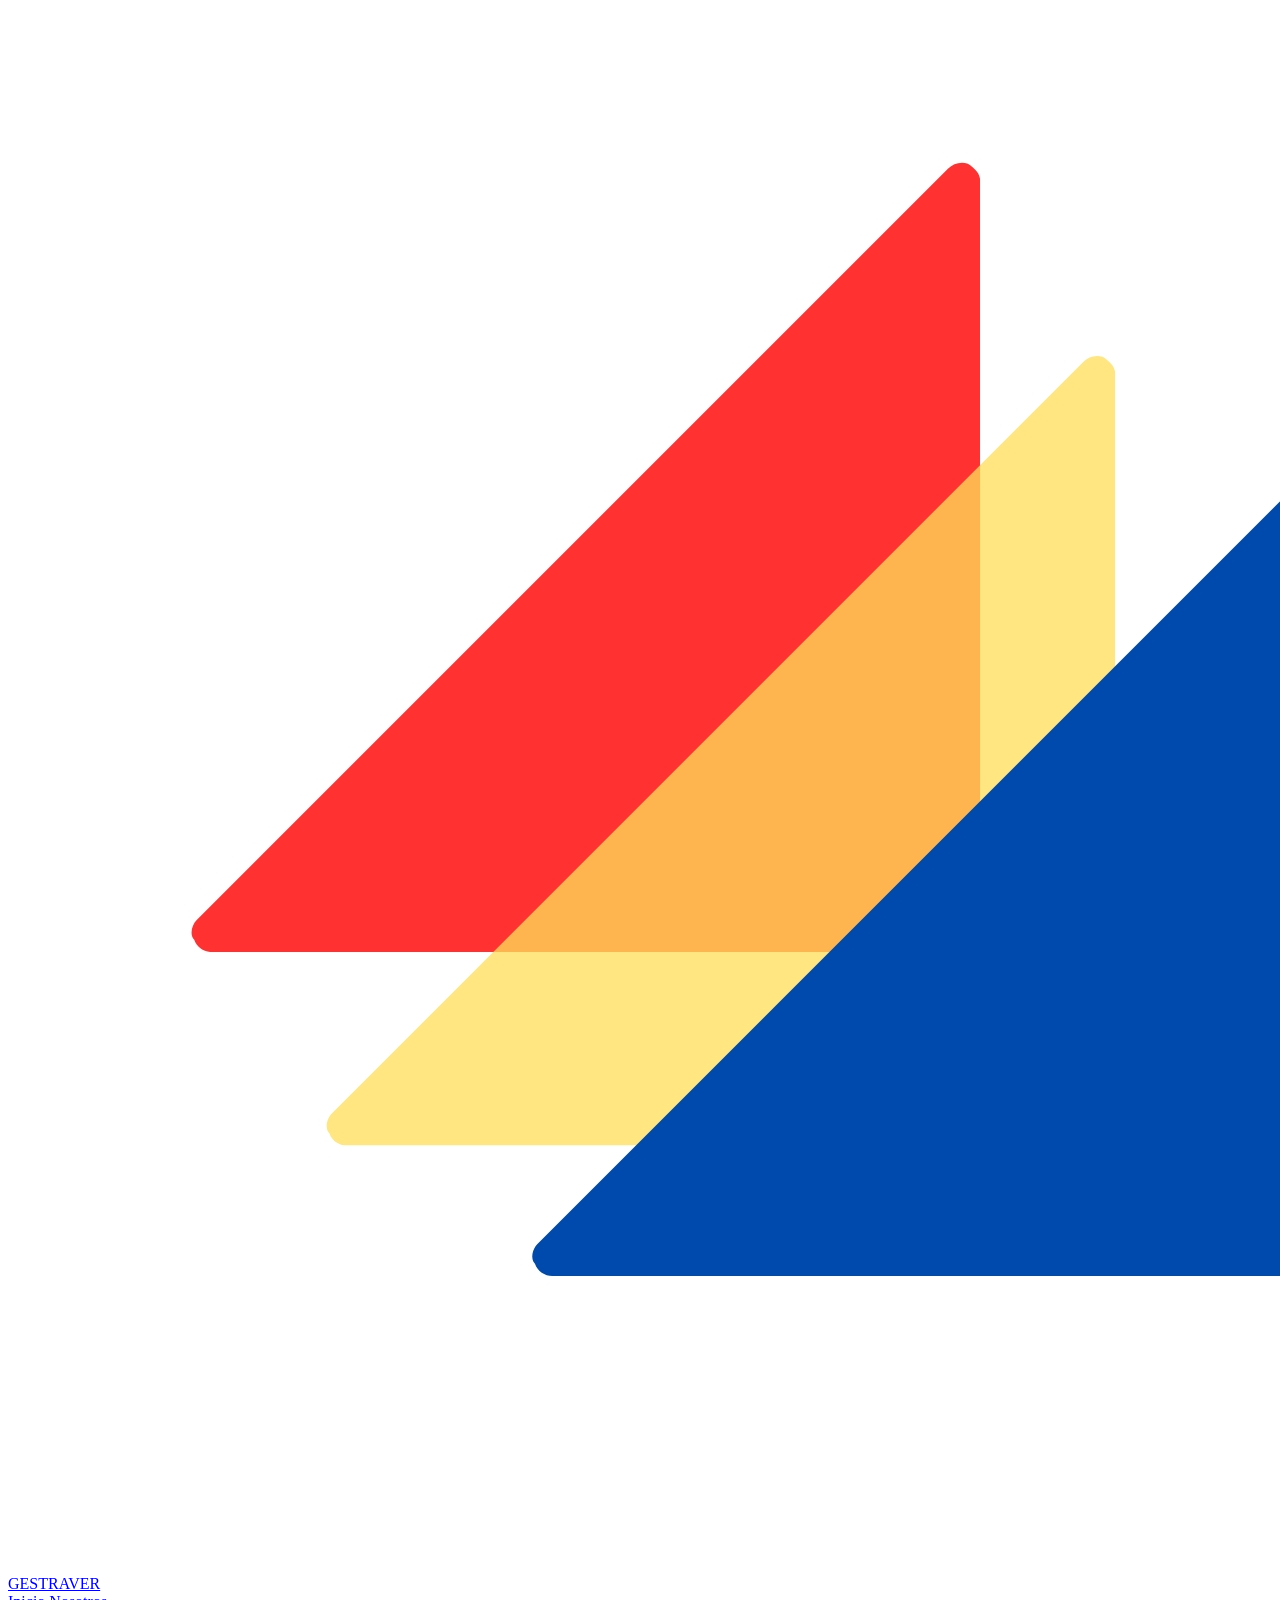
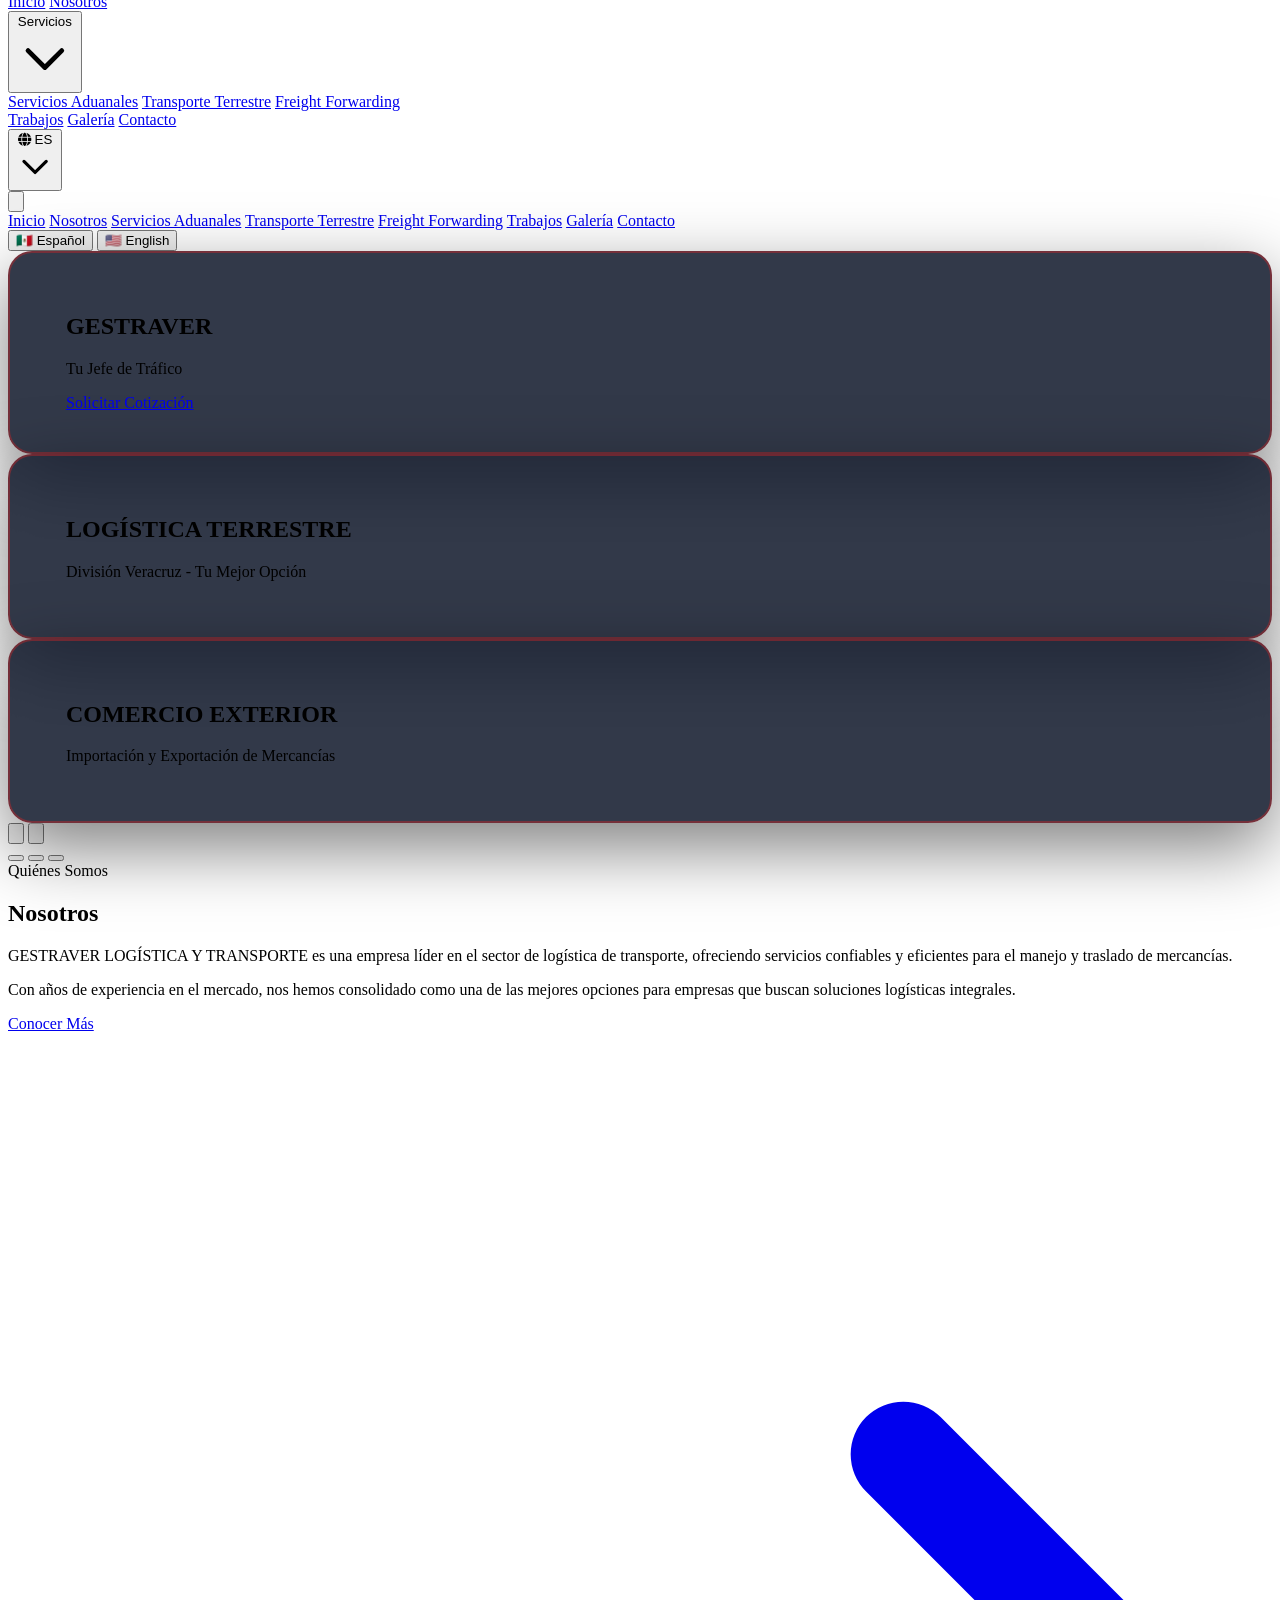
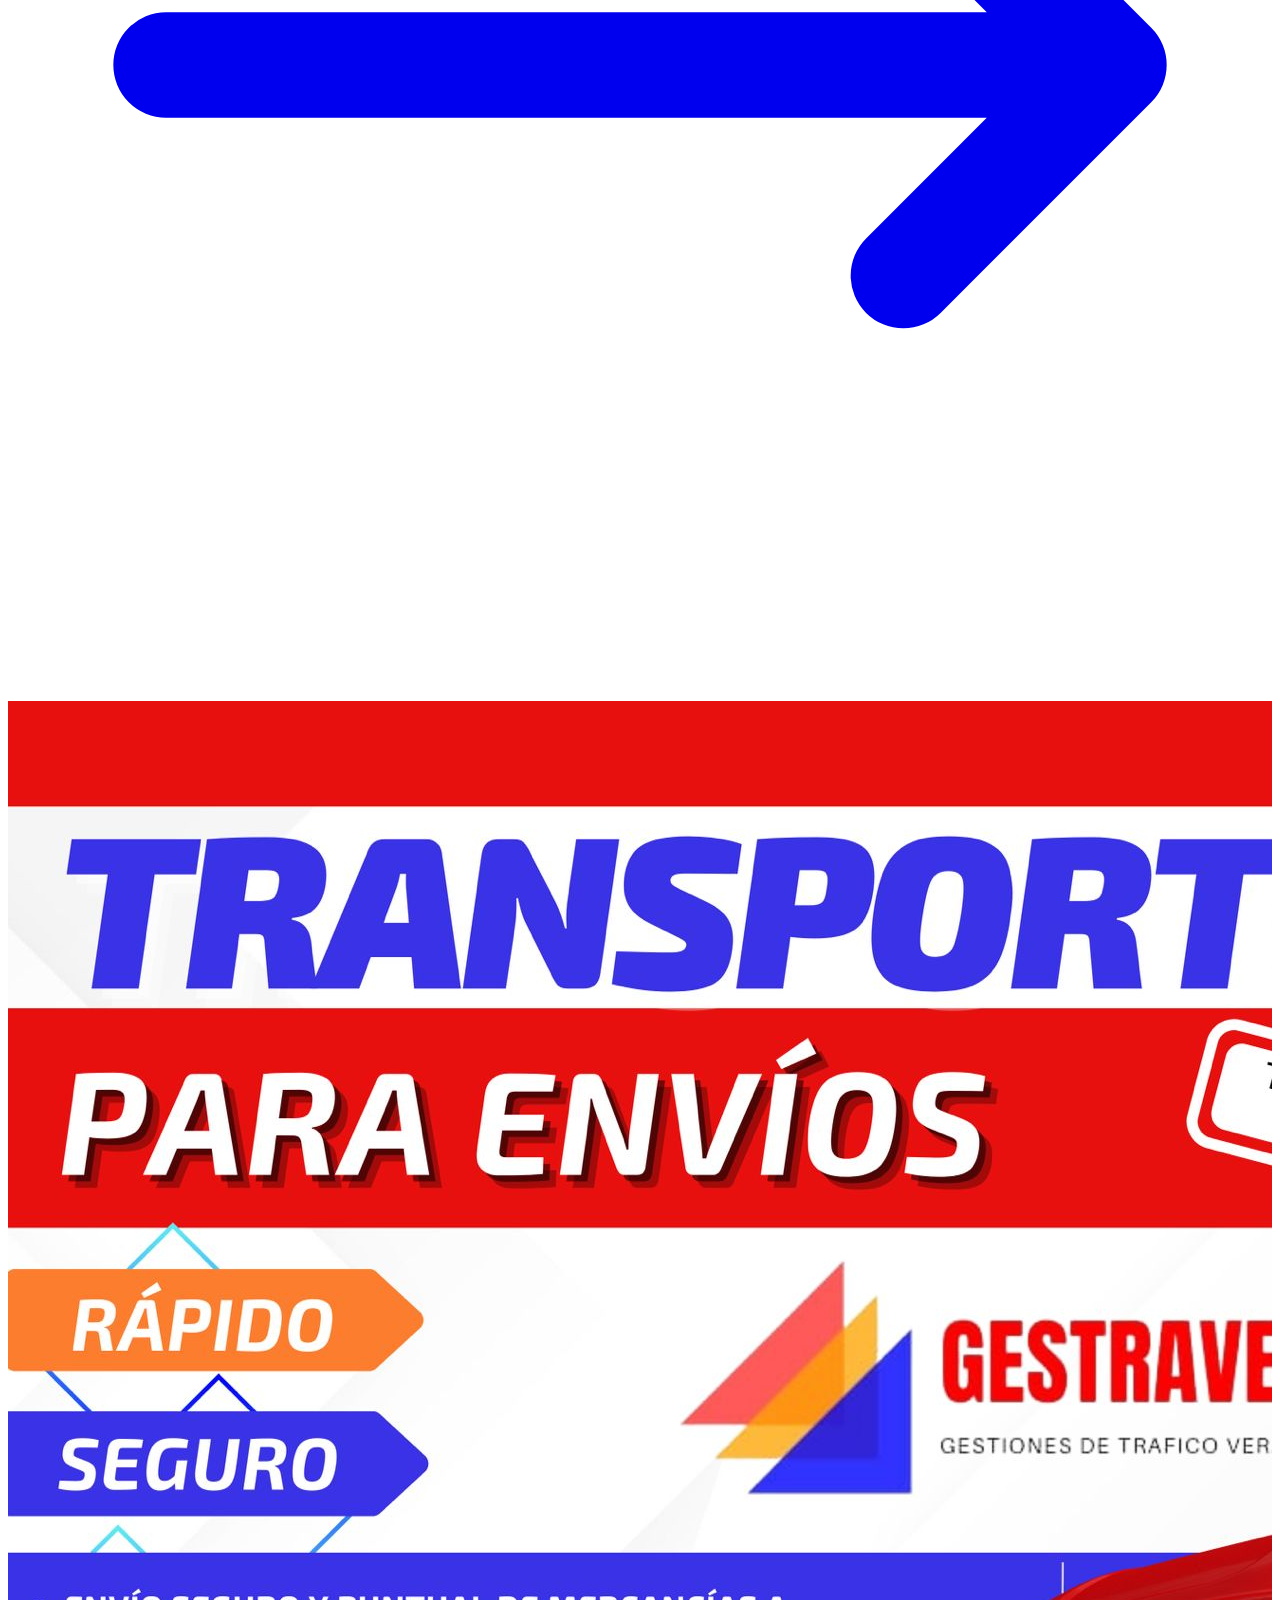
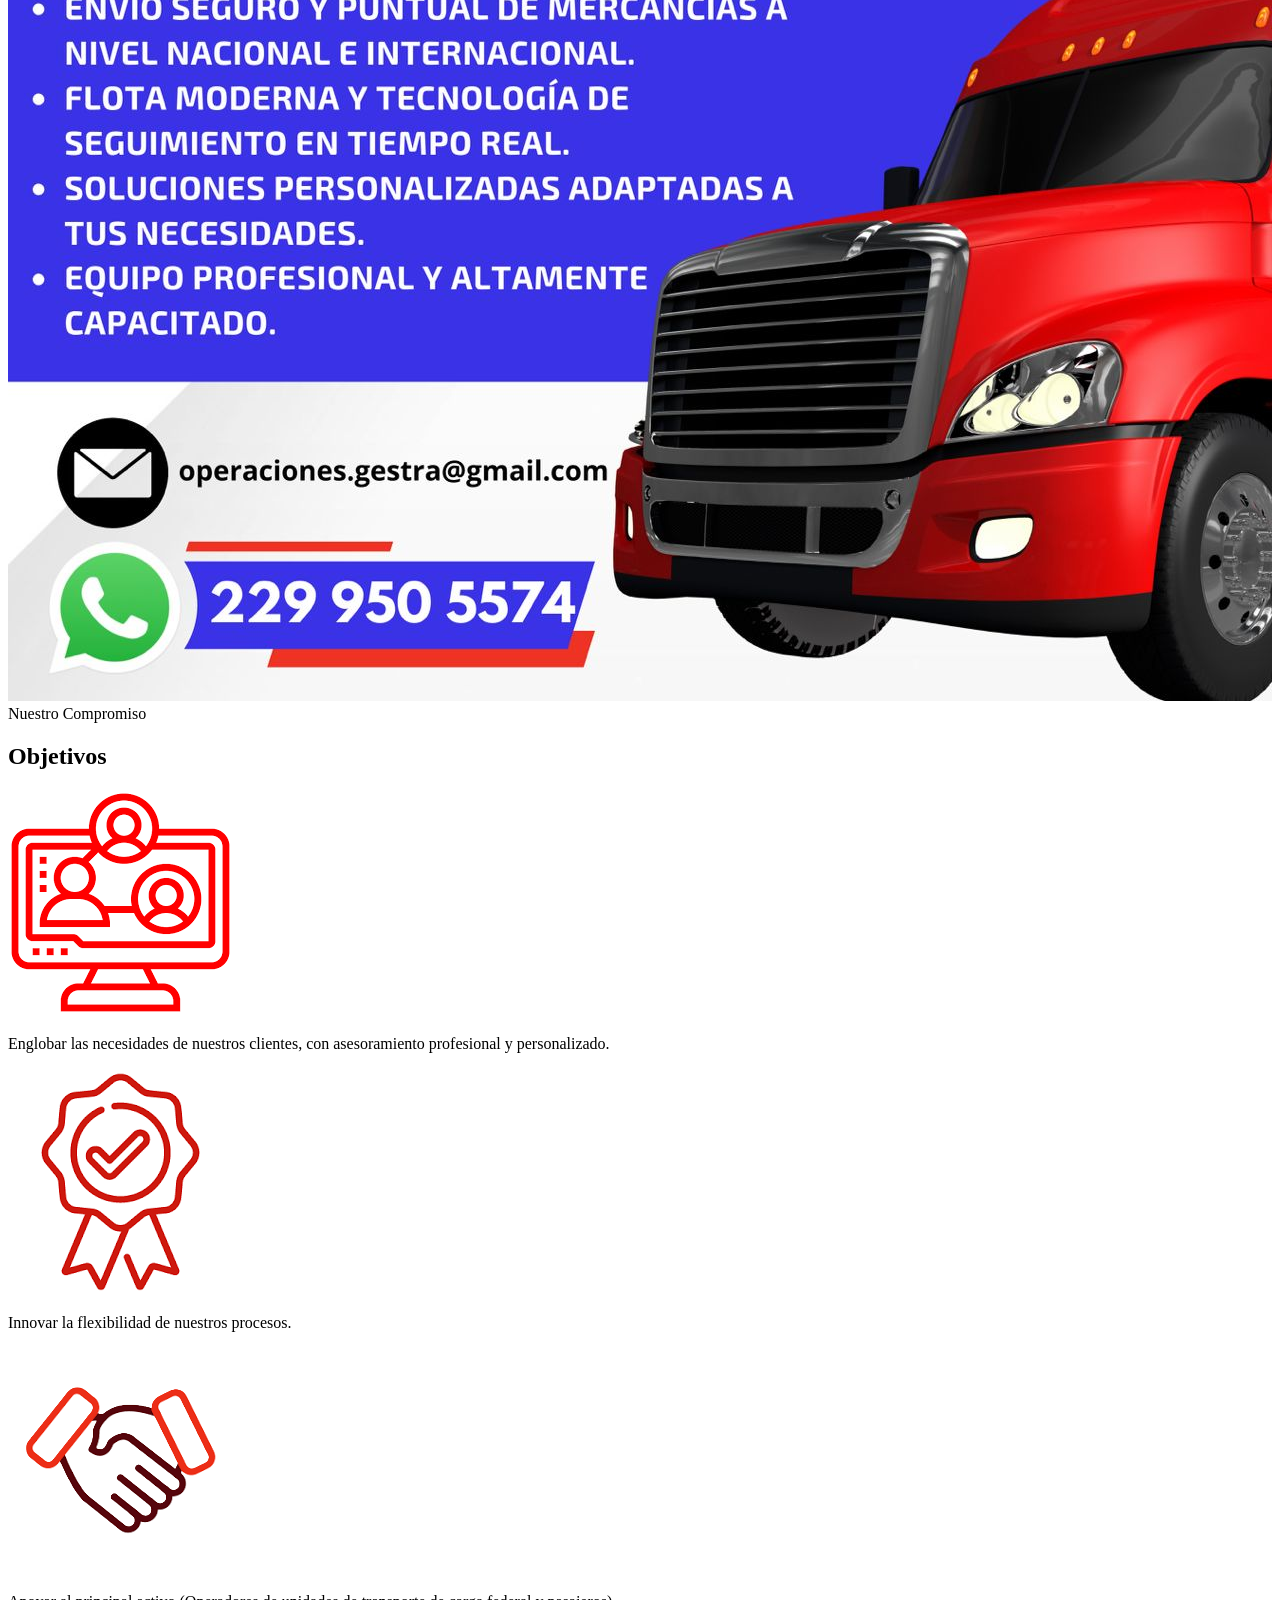
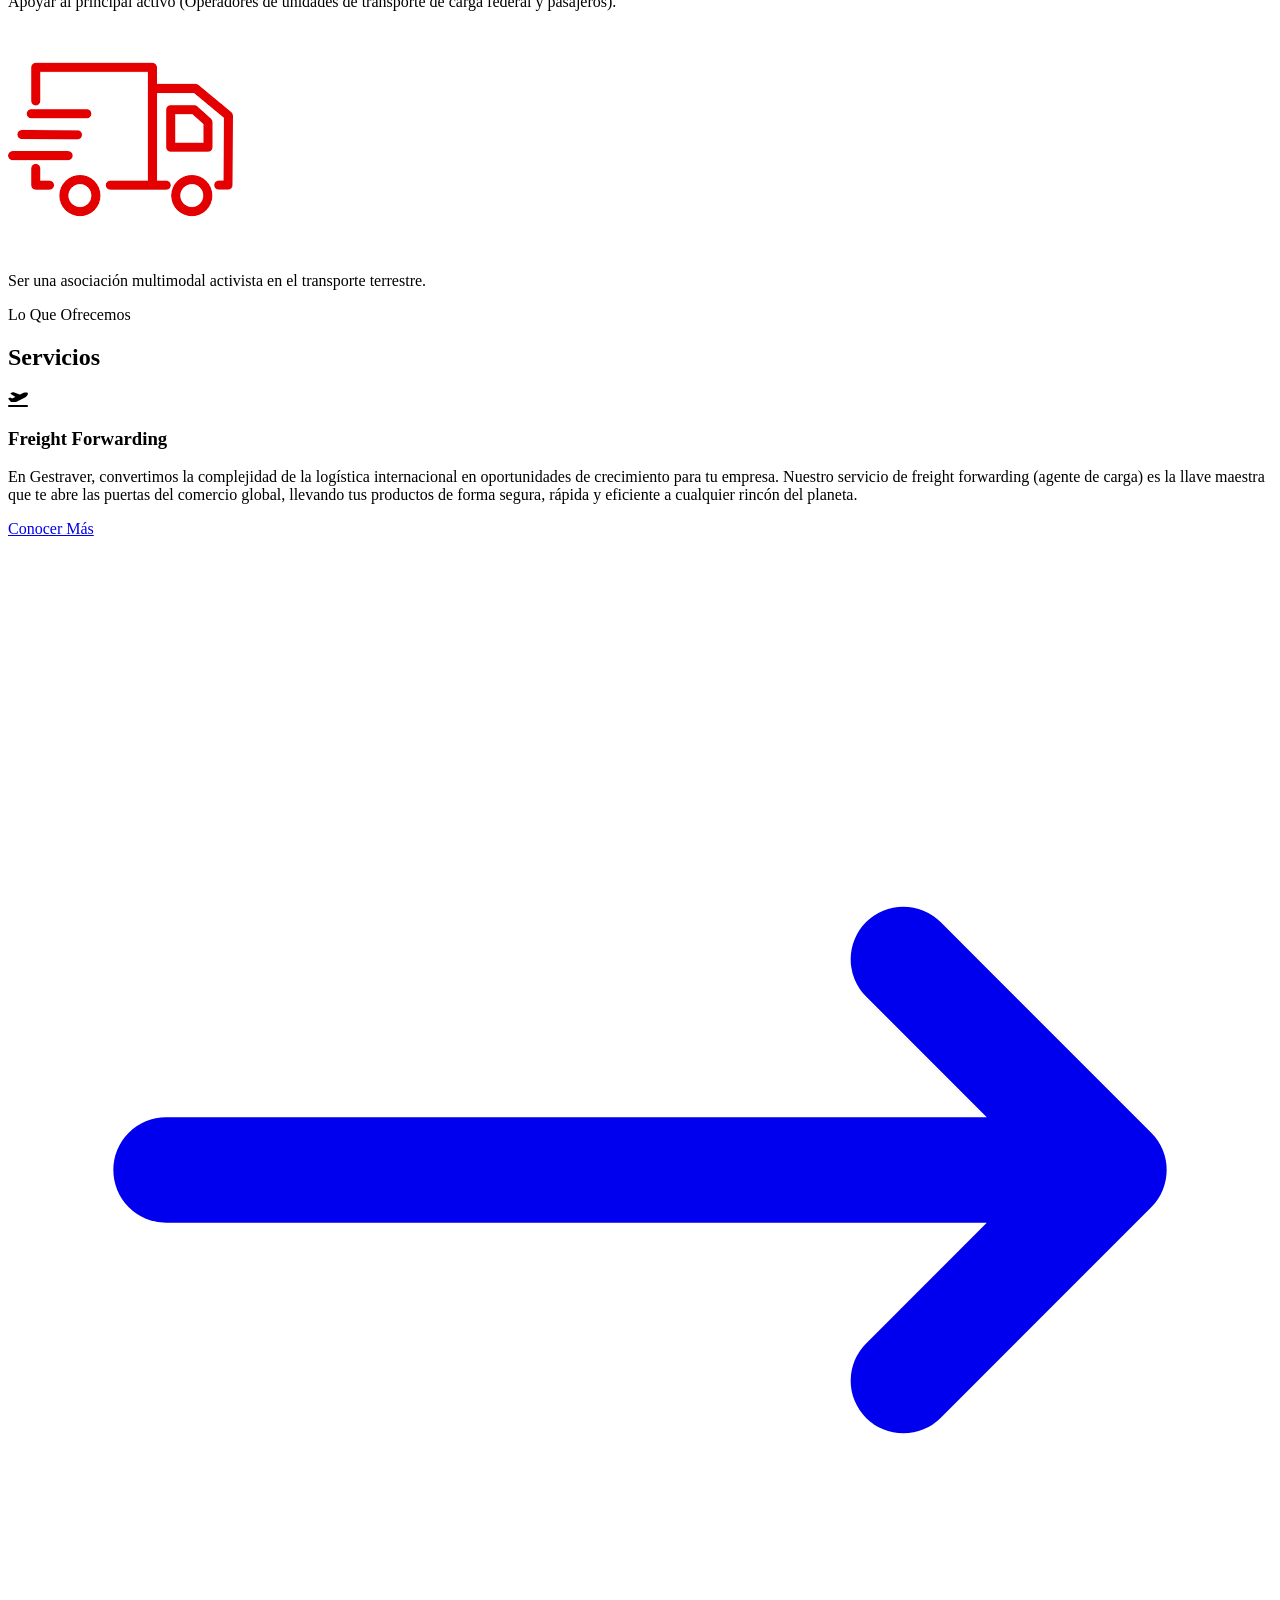
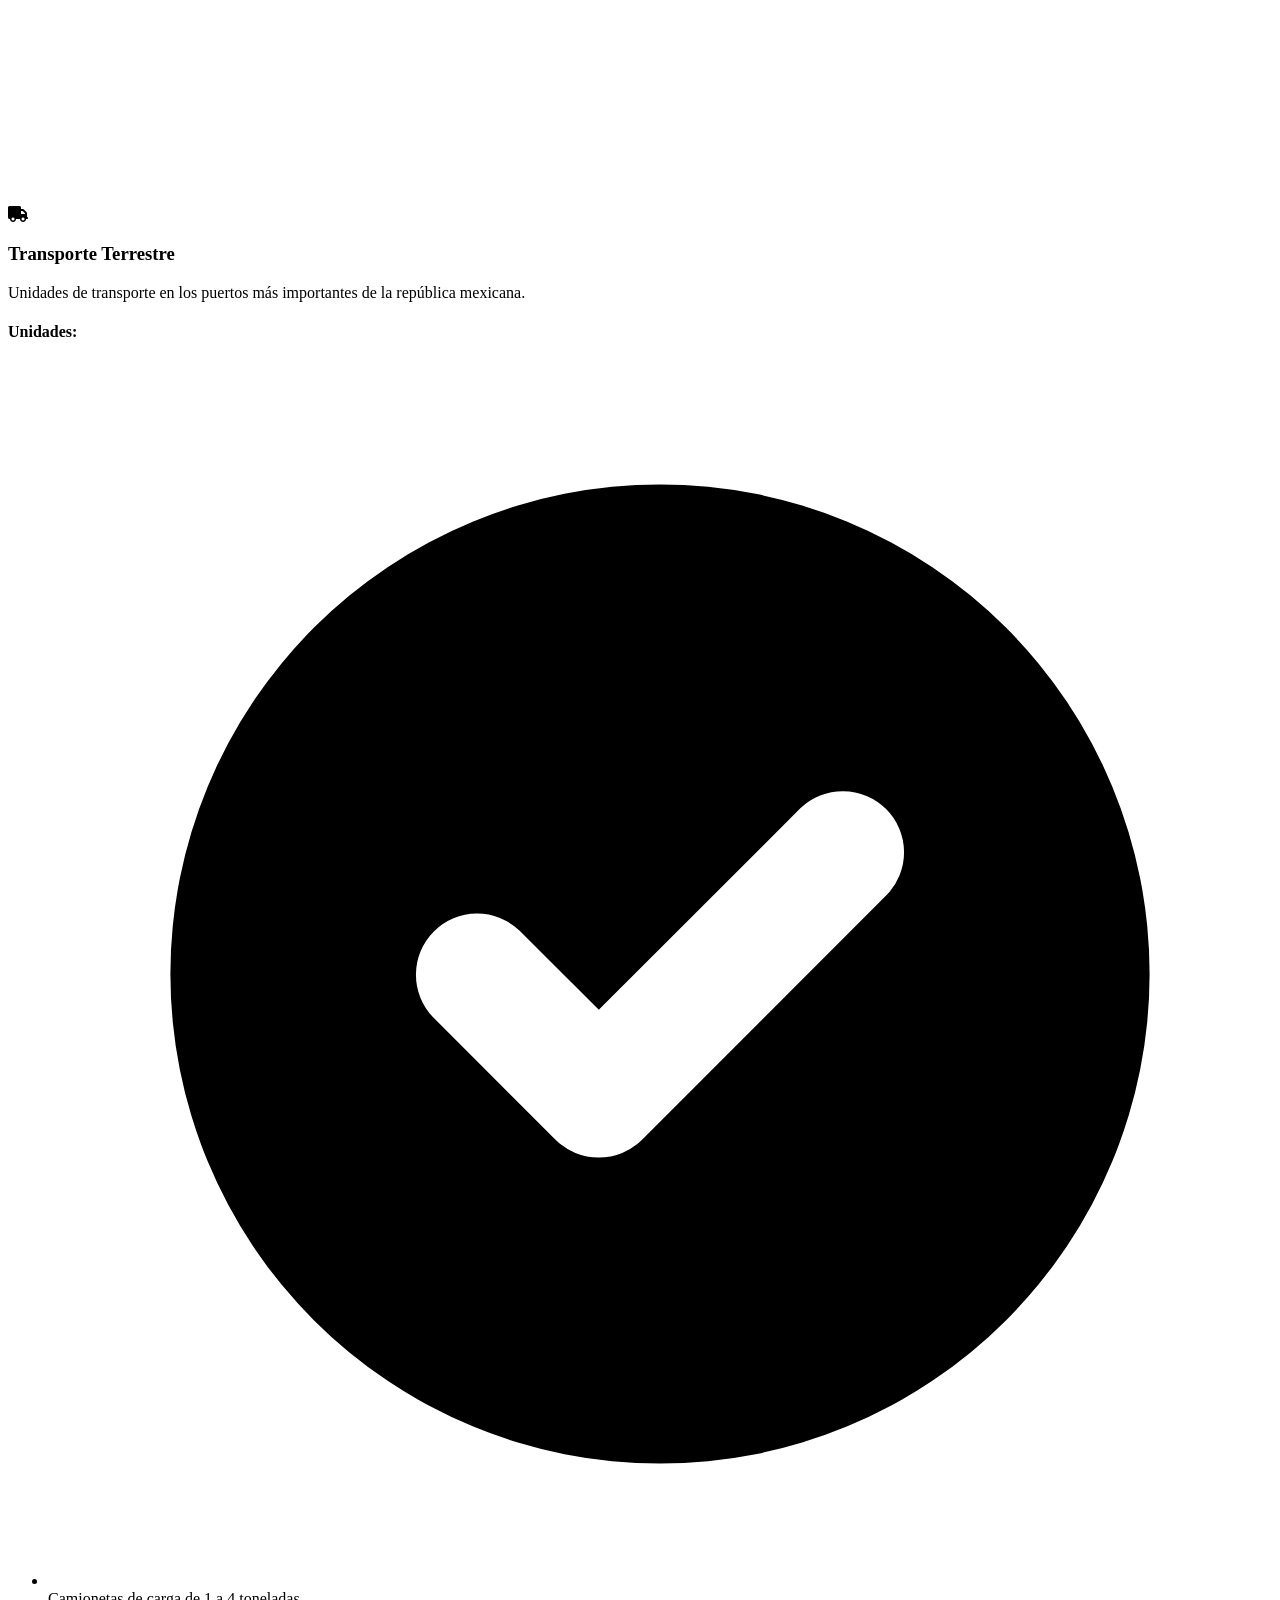
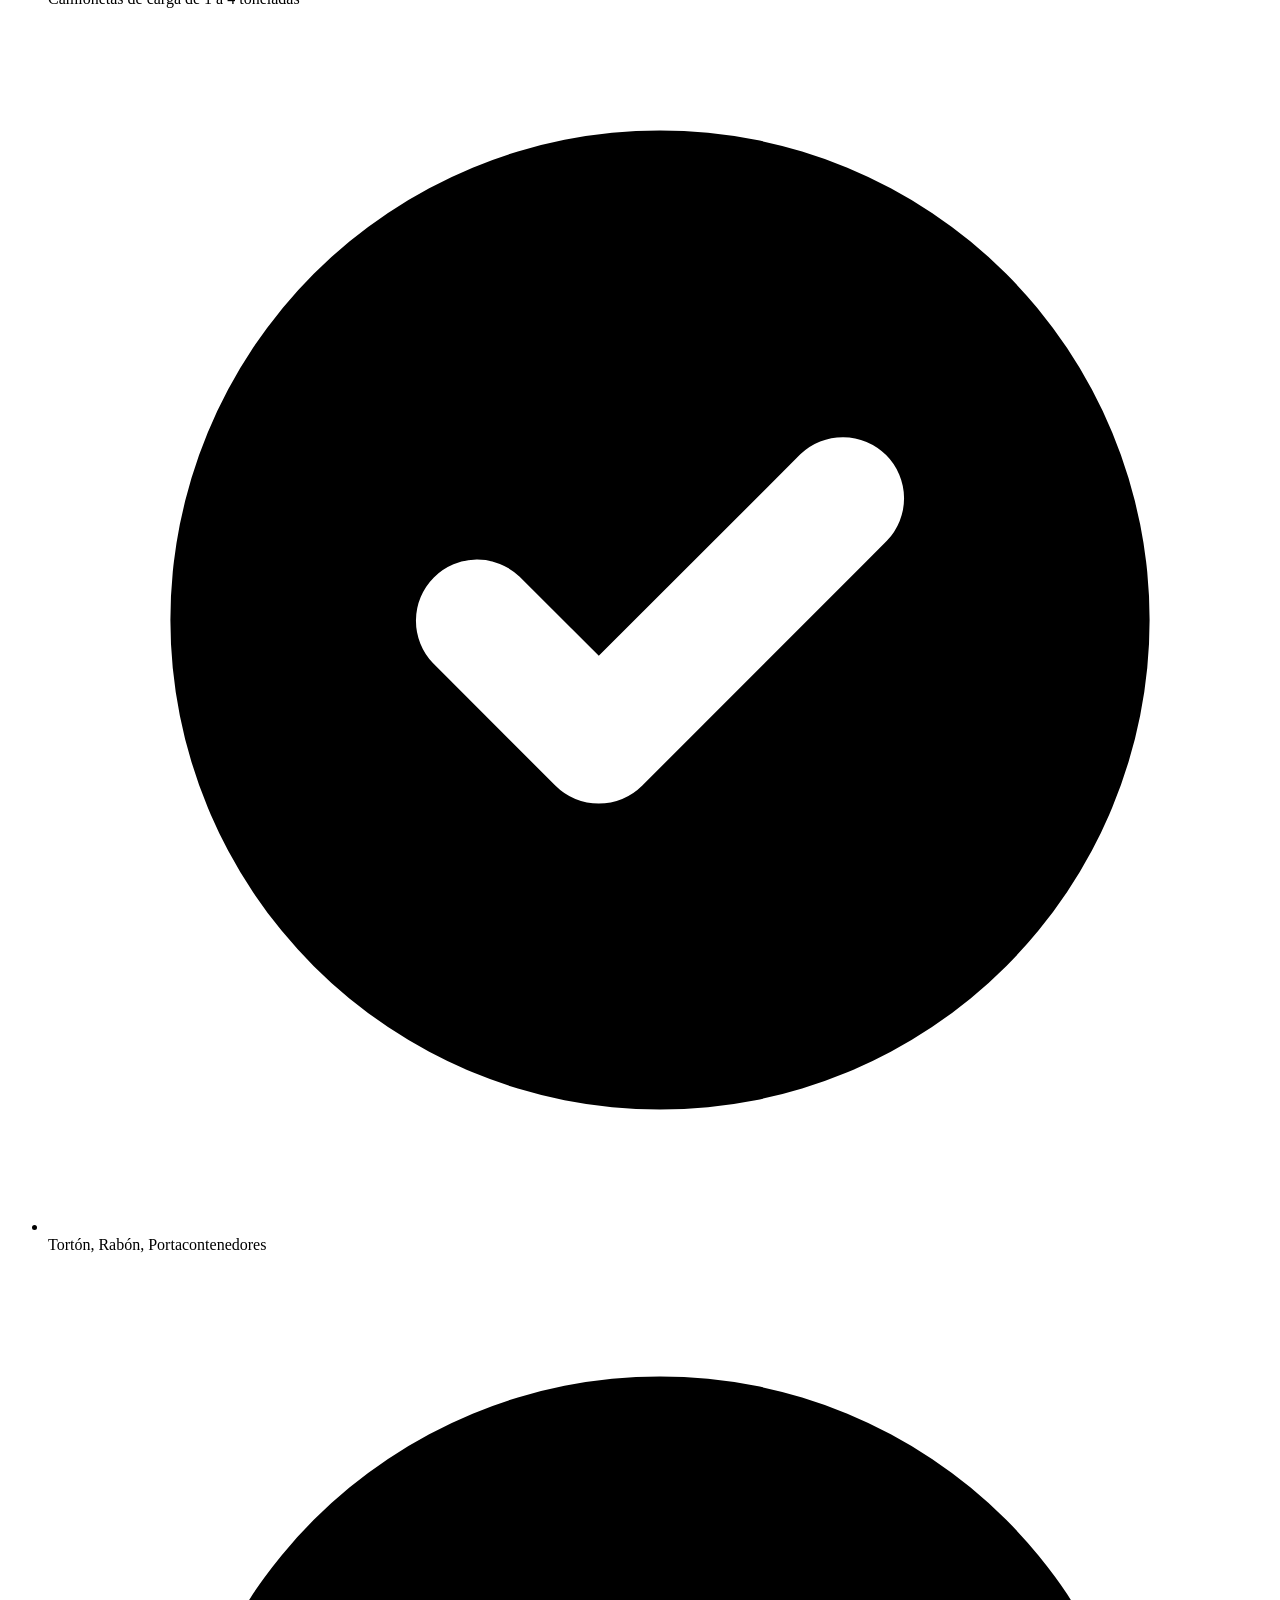
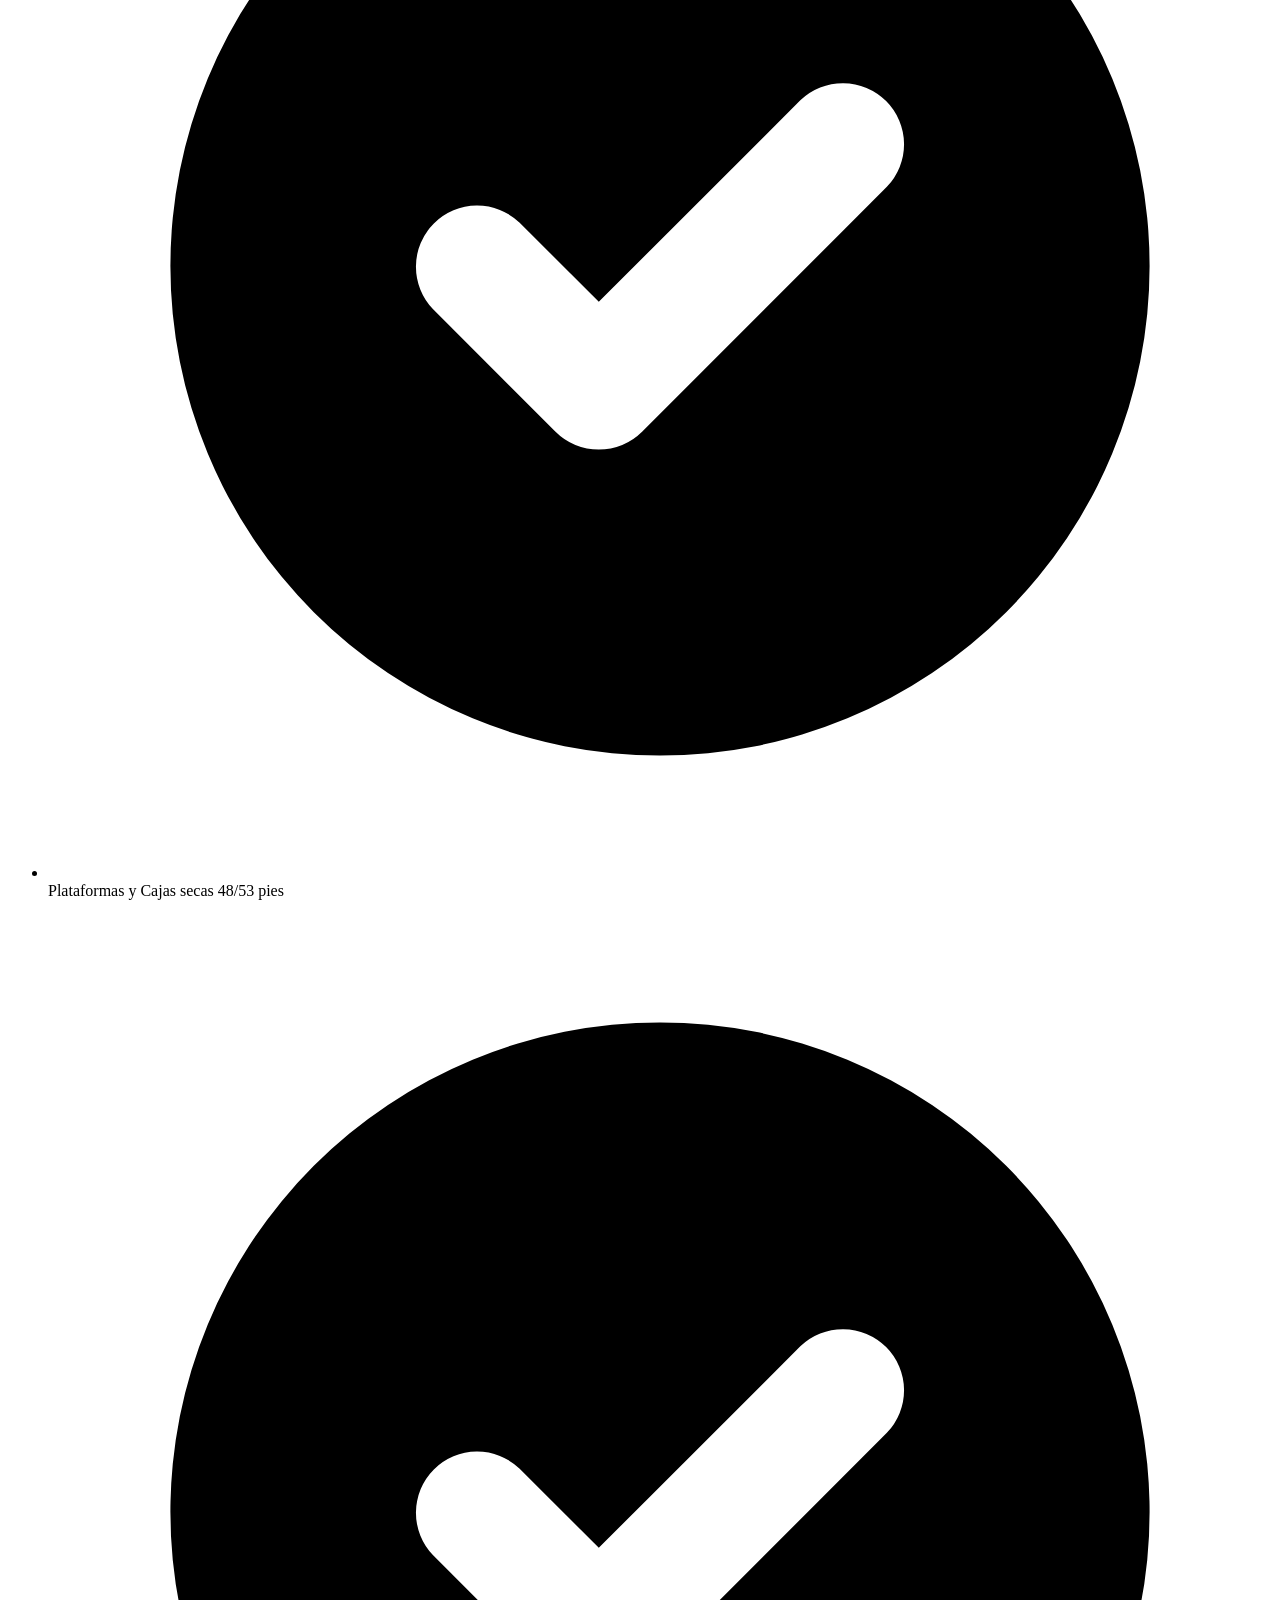
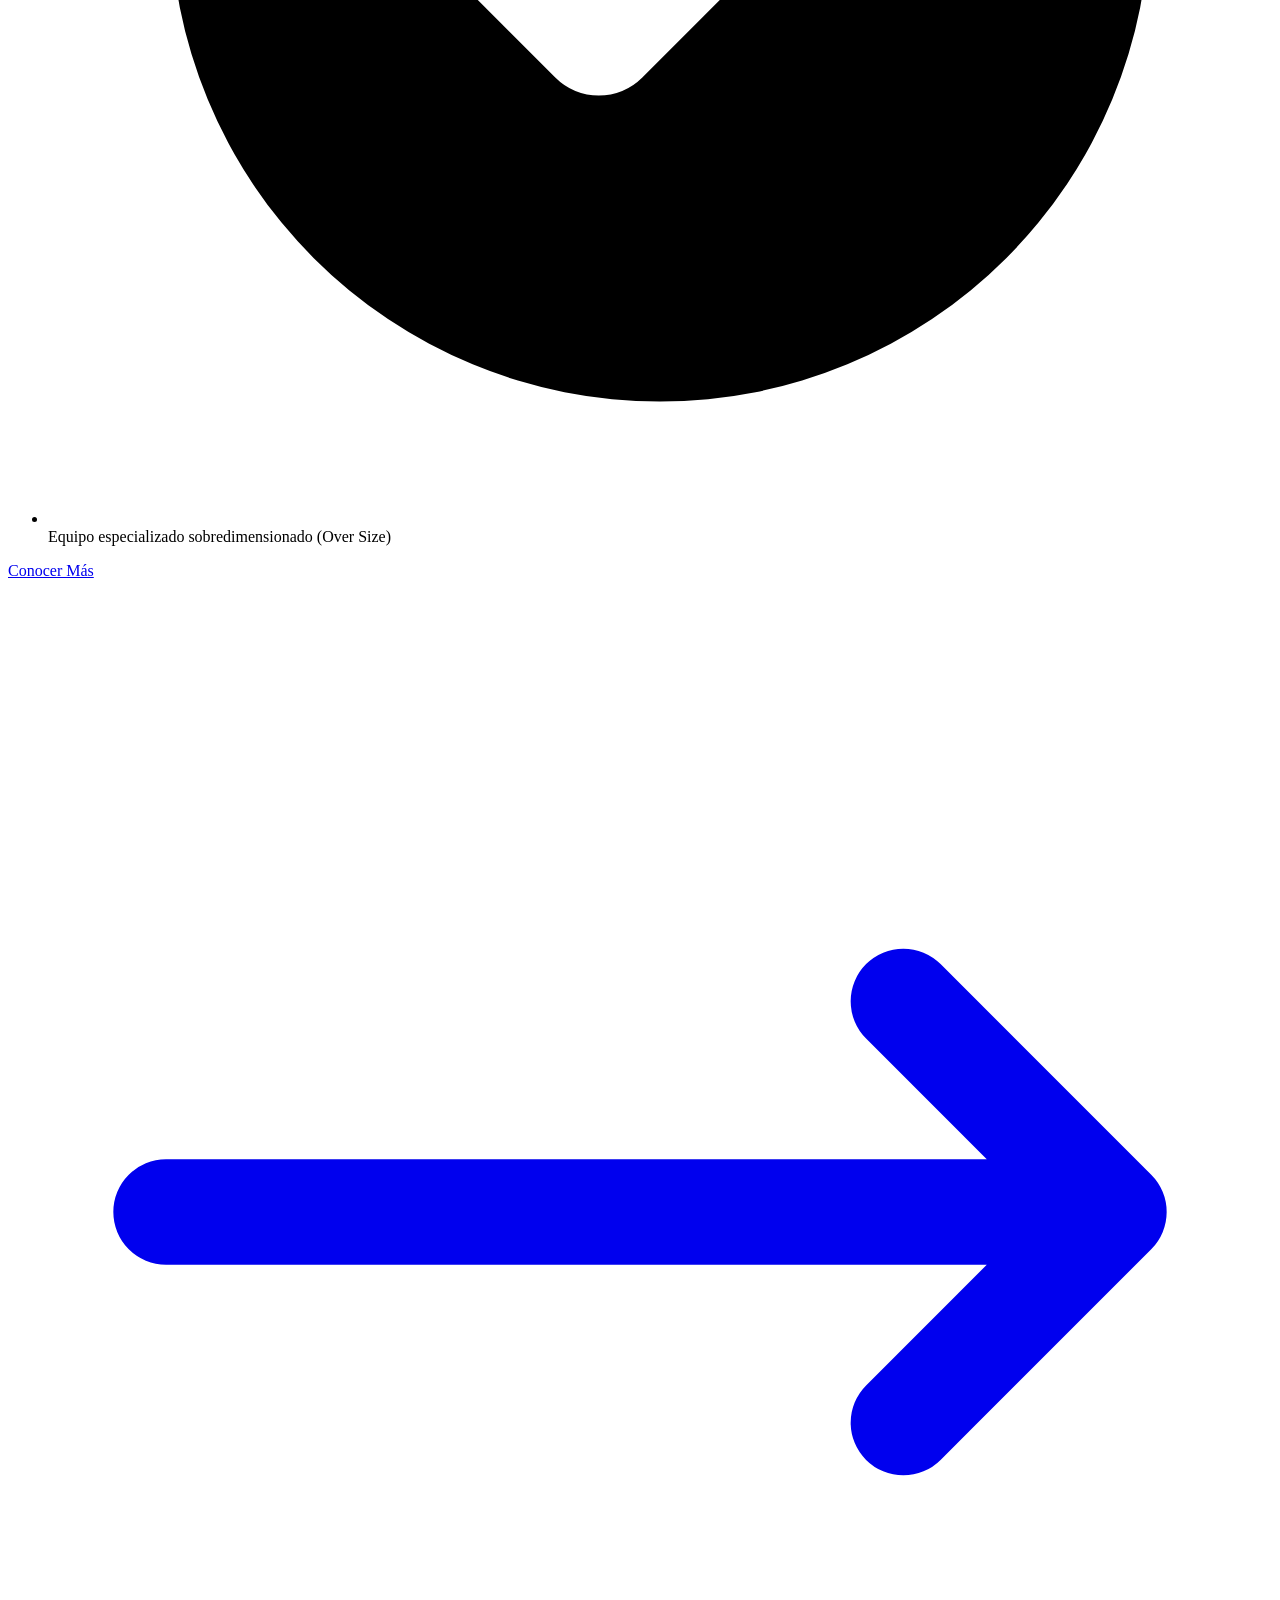
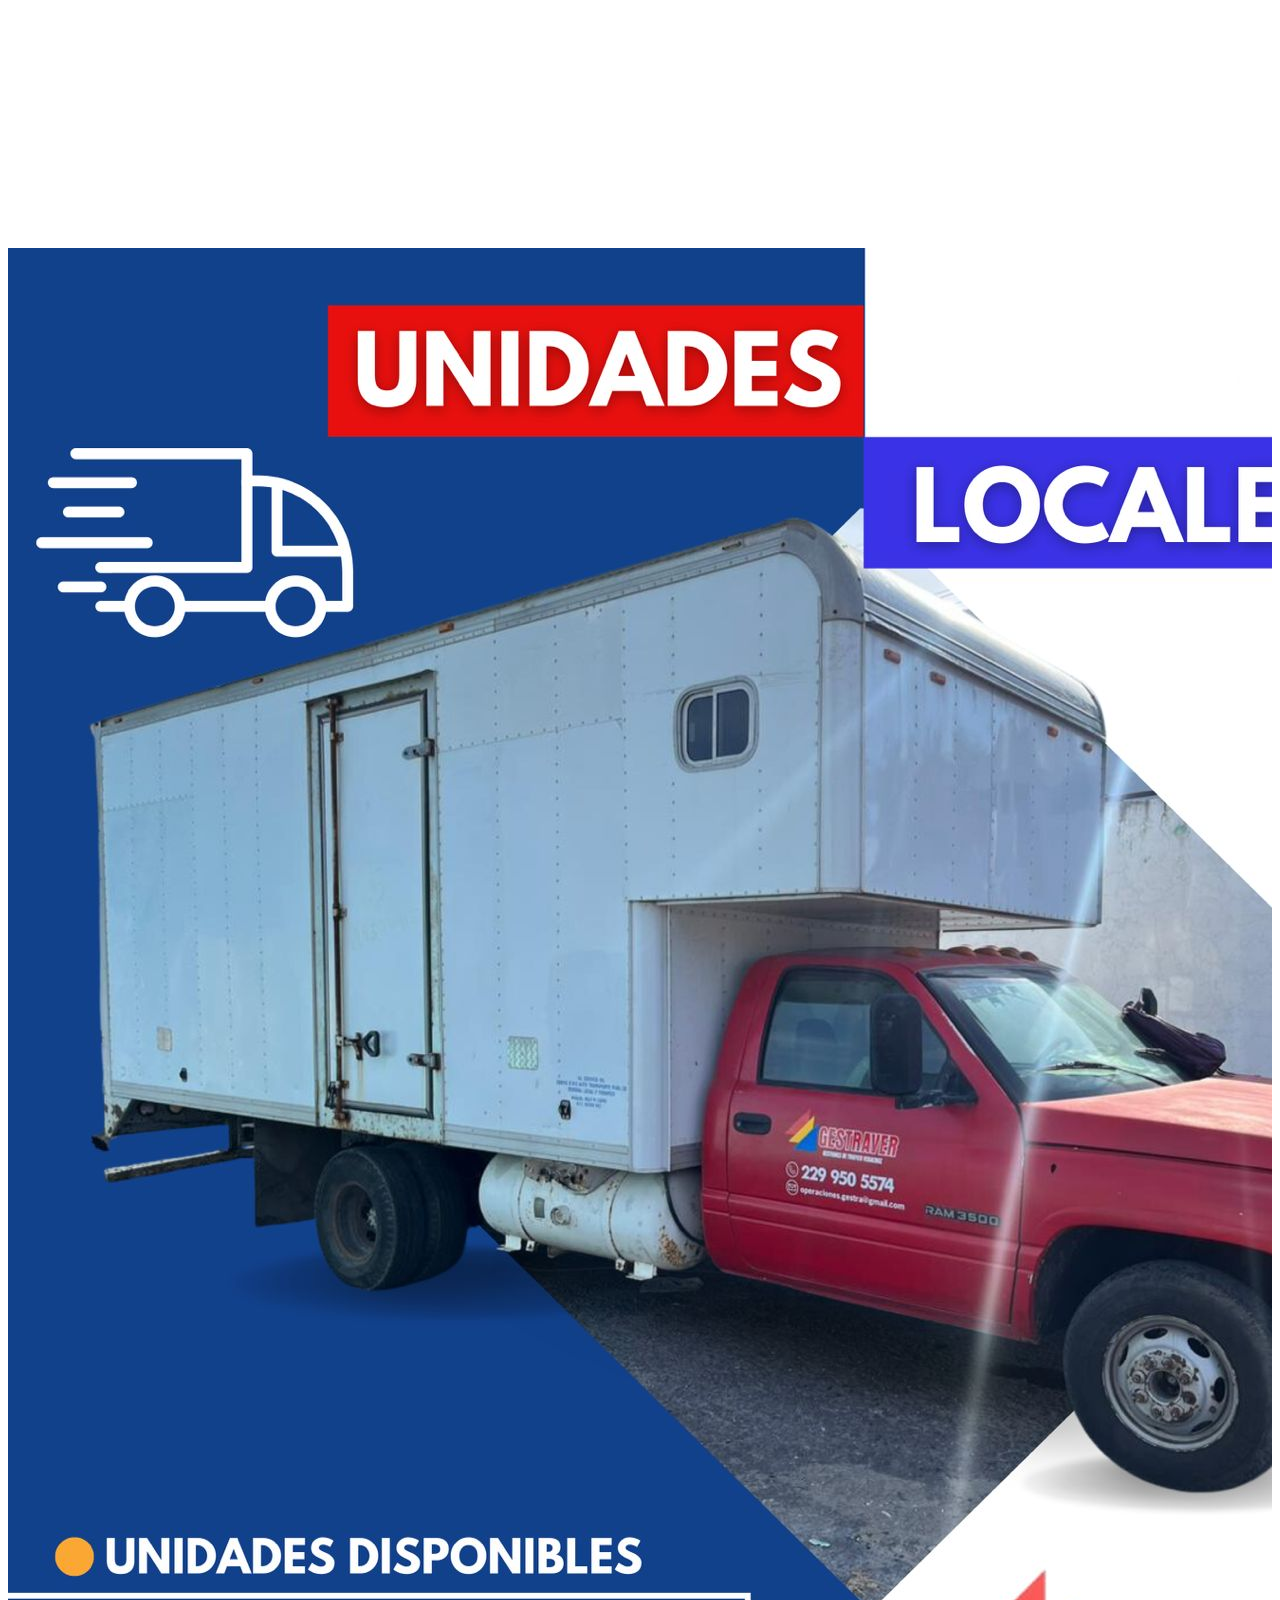
==== commit 1a02edbc: "añadi_formulario" ====
--- a/index.html
+++ b/index.html
@@ -566,7 +566,7 @@
                                 </div>
                                 <div>
                                     <p class="font-semibold text-secondary" data-translate="contact-phone">Teléfono</p>
-                                    <a href="tel:2299505574" class="text-gray-600 hover:text-primary transition-colors">229 950 5574</a>
+                                    <a href="tel:2294011091" class="text-gray-600 hover:text-primary transition-colors">229 401 1091</a>
                                 </div>
                             </div>
                             <div class="flex items-start">
@@ -575,8 +575,8 @@
                                 </div>
                                 <div>
                                     <p class="font-semibold text-secondary">Email</p>
-                                    <a href="mailto:direccion@gestraver.com" class="text-gray-600 hover:text-primary transition-colors block">direccion@gestraver.com</a>
-                                    <a href="mailto:ger.operaciones@gestraver.com" class="text-gray-600 hover:text-primary transition-colors block">ger.operaciones@gestraver.com</a>
+                                    <a href="mailto:direccion@gestraver.com.mx" class="text-gray-600 hover:text-primary transition-colors block">direccion@gestraver.com.mx</a>
+                                    <a href="mailto:forwarding@gestraver.com.mx" class="text-gray-600 hover:text-primary transition-colors block">forwarding@gestraver.com.mx</a>
                                 </div>
                             </div>
                             <div class="flex items-start">
@@ -585,7 +585,7 @@
                                 </div>
                                 <div>
                                     <p class="font-semibold text-secondary">WhatsApp</p>
-                                    <a href="https://wa.me/2299505574" class="text-gray-600 hover:text-primary transition-colors">229 950 5574</a>
+                                    <a href="https://wa.me/2295533993" class="text-gray-600 hover:text-primary transition-colors">229 553 3993</a>
                                 </div>
                             </div>
                             <div class="flex items-start">
@@ -601,33 +601,74 @@
                     </div>
                 </div>
                 
-                <!-- Contact Form -->
-                <div class="animate-on-scroll">
-                    <div class="bg-white rounded-2xl shadow-lg p-8 lg:p-10">
-                        <h3 class="text-2xl font-display text-secondary mb-6" data-translate="contact-form-title">Envíanos un Mensaje</h3>
-                        <form action="ruta/a/tu/script/de/procesamiento" method="post" class="space-y-6">
-                            <div>
-                                <label for="name" class="block text-sm font-semibold text-secondary mb-2" data-translate="form-name">Nombre</label>
-                                <input type="text" id="name" name="name" required 
-                                    class="w-full px-4 py-3 rounded-lg border border-gray-300 focus:border-primary focus:ring-2 focus:ring-primary/20 outline-none transition-all">
-                            </div>
-                            <div>
-                                <label for="email" class="block text-sm font-semibold text-secondary mb-2" data-translate="form-email">Correo Electrónico</label>
-                                <input type="email" id="email" name="email" required 
-                                    class="w-full px-4 py-3 rounded-lg border border-gray-300 focus:border-primary focus:ring-2 focus:ring-primary/20 outline-none transition-all">
-                            </div>
-                            <div>
-                                <label for="message" class="block text-sm font-semibold text-secondary mb-2" data-translate="form-message">Mensaje</label>
-                                <textarea id="message" name="message" rows="5" required 
-                                    class="w-full px-4 py-3 rounded-lg border border-gray-300 focus:border-primary focus:ring-2 focus:ring-primary/20 outline-none transition-all resize-none"></textarea>
-                            </div>
-                            <button type="submit" 
-                                class="w-full px-8 py-4 bg-primary text-white font-semibold rounded-lg hover:bg-red-700 transition-all shadow-lg hover:shadow-xl transform hover:scale-105">
-                                <span data-translate="form-submit">Enviar Mensaje</span>
-                            </button>
-                        </form>
-                    </div>
-                </div>
+               <!-- Contact Form -->
+<form 
+  id="contactForm"
+  action="https://formsubmit.co/direccion@gestraver.com.mx" 
+  method="POST" 
+  class="space-y-6">
+
+    <!-- Configuración FormSubmit -->
+    <input type="hidden" name="_subject" value="Nuevo mensaje desde el sitio web">
+    <input type="hidden" name="_captcha" value="false">
+    <input type="hidden" name="_template" value="table">
+    <input type="text" name="_honey" style="display:none">
+
+    <!-- Nombre -->
+    <div>
+        <label class="block text-sm font-semibold text-secondary mb-2">
+            Nombre
+        </label>
+        <input 
+            type="text" 
+            name="name" 
+            required
+            class="w-full px-4 py-3 rounded-lg border border-gray-300
+                   focus:border-primary focus:ring-2 focus:ring-primary/20">
+    </div>
+
+    <!-- Email -->
+    <div>
+        <label class="block text-sm font-semibold text-secondary mb-2">
+            Correo Electrónico
+        </label>
+        <input 
+            type="email" 
+            name="email" 
+            required
+            class="w-full px-4 py-3 rounded-lg border border-gray-300
+                   focus:border-primary focus:ring-2 focus:ring-primary/20">
+    </div>
+
+    <!-- Mensaje -->
+    <div>
+        <label class="block text-sm font-semibold text-secondary mb-2">
+            Mensaje
+        </label>
+        <textarea 
+            name="message" 
+            rows="5" 
+            required
+            class="w-full px-4 py-3 rounded-lg border border-gray-300 resize-none
+                   focus:border-primary focus:ring-2 focus:ring-primary/20"></textarea>
+    </div>
+
+    <!-- Botón -->
+    <button 
+        type="submit"
+        class="w-full px-8 py-4 bg-primary text-white font-semibold rounded-lg
+               hover:bg-red-700 transition-all shadow-lg hover:shadow-xl
+               transform hover:scale-105">
+        Enviar Mensaje
+    </button>
+</form>
+
+<!-- Mensaje de éxito -->
+<p 
+  id="successMsg"
+  class="hidden mt-6 text-green-600 font-semibold text-center">
+  ✅ Mensaje enviado correctamente. Te contactaremos pronto.
+</p>
             </div>
         </div>
     </section>
@@ -762,6 +803,18 @@
             }
         };
 
+        
+    const form = document.getElementById("contactForm");
+    const successMsg = document.getElementById("successMsg");
+
+    form.addEventListener("submit", () => {
+    setTimeout(() => {
+    form.reset();
+    successMsg.classList.remove("hidden");
+    }, 1200);
+    });
+
+
         let currentLanguage = 'es';
 
         function changeLanguage(lang) {
